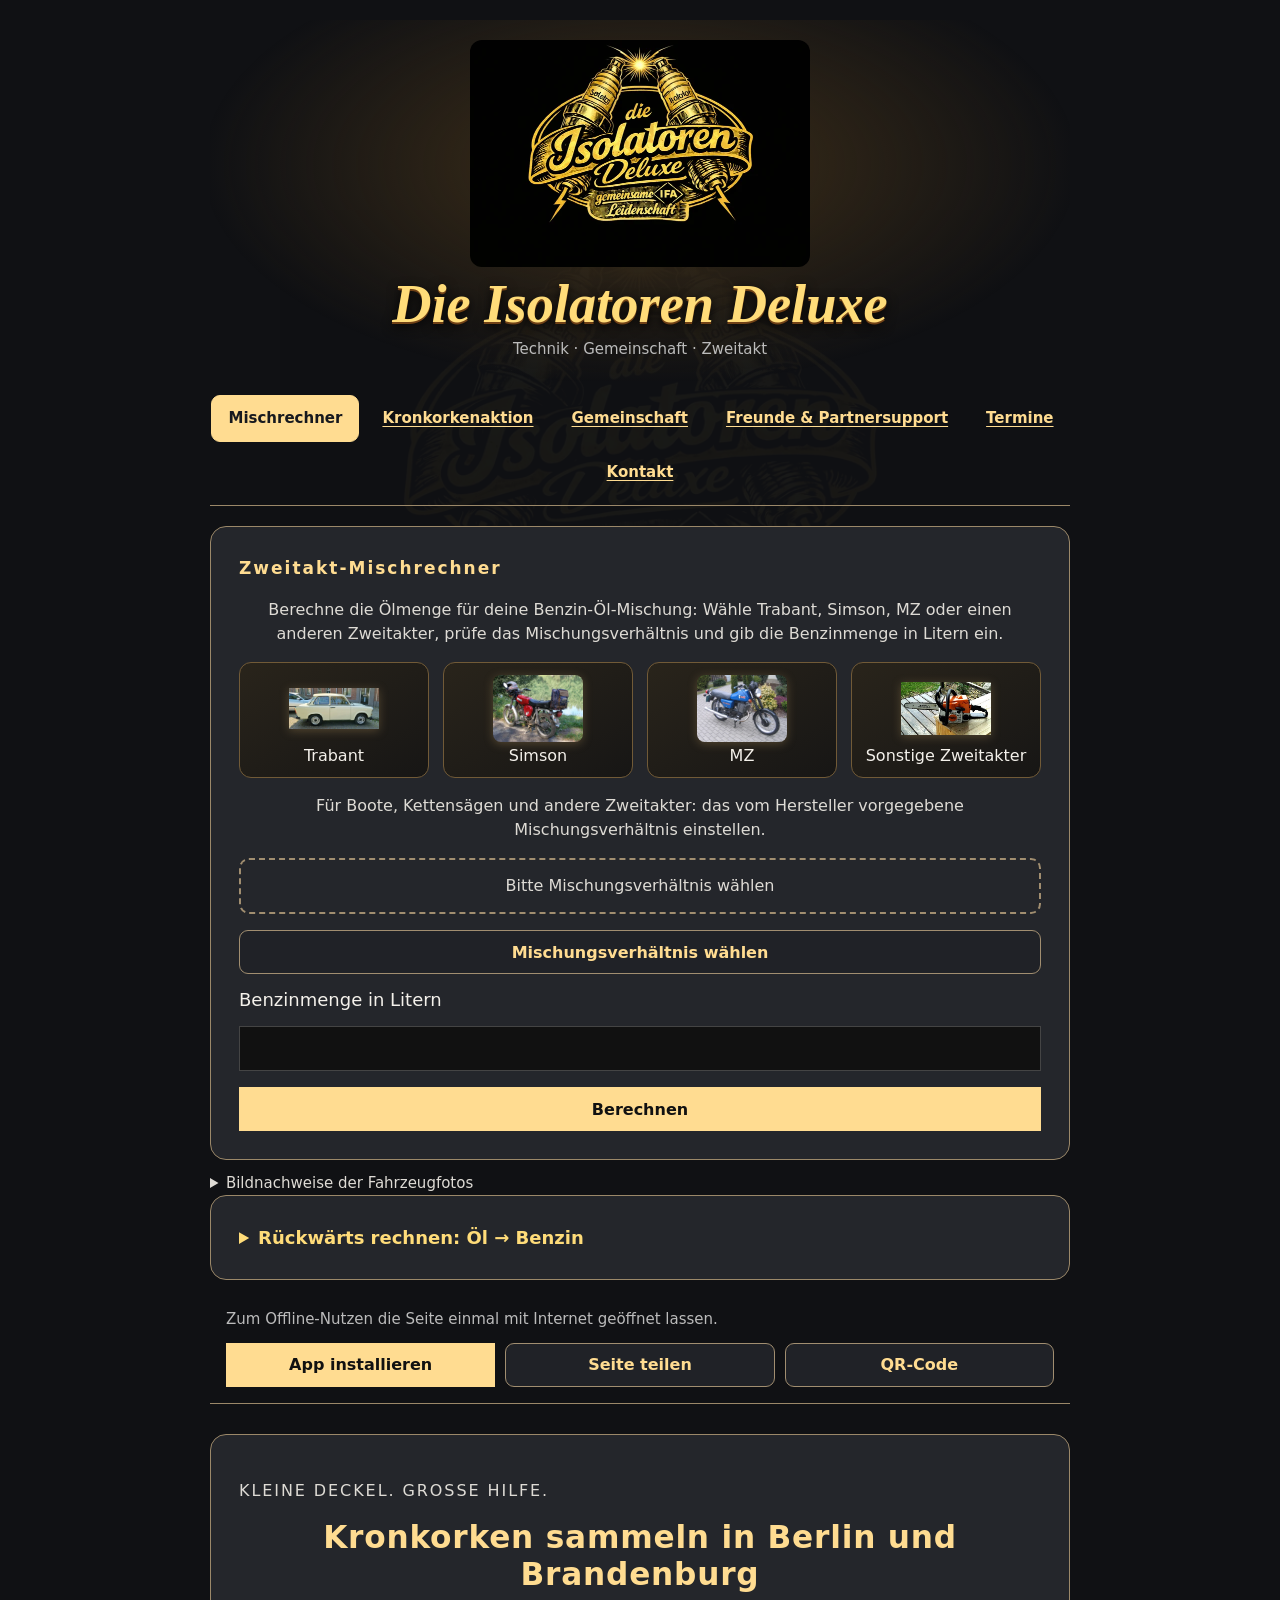
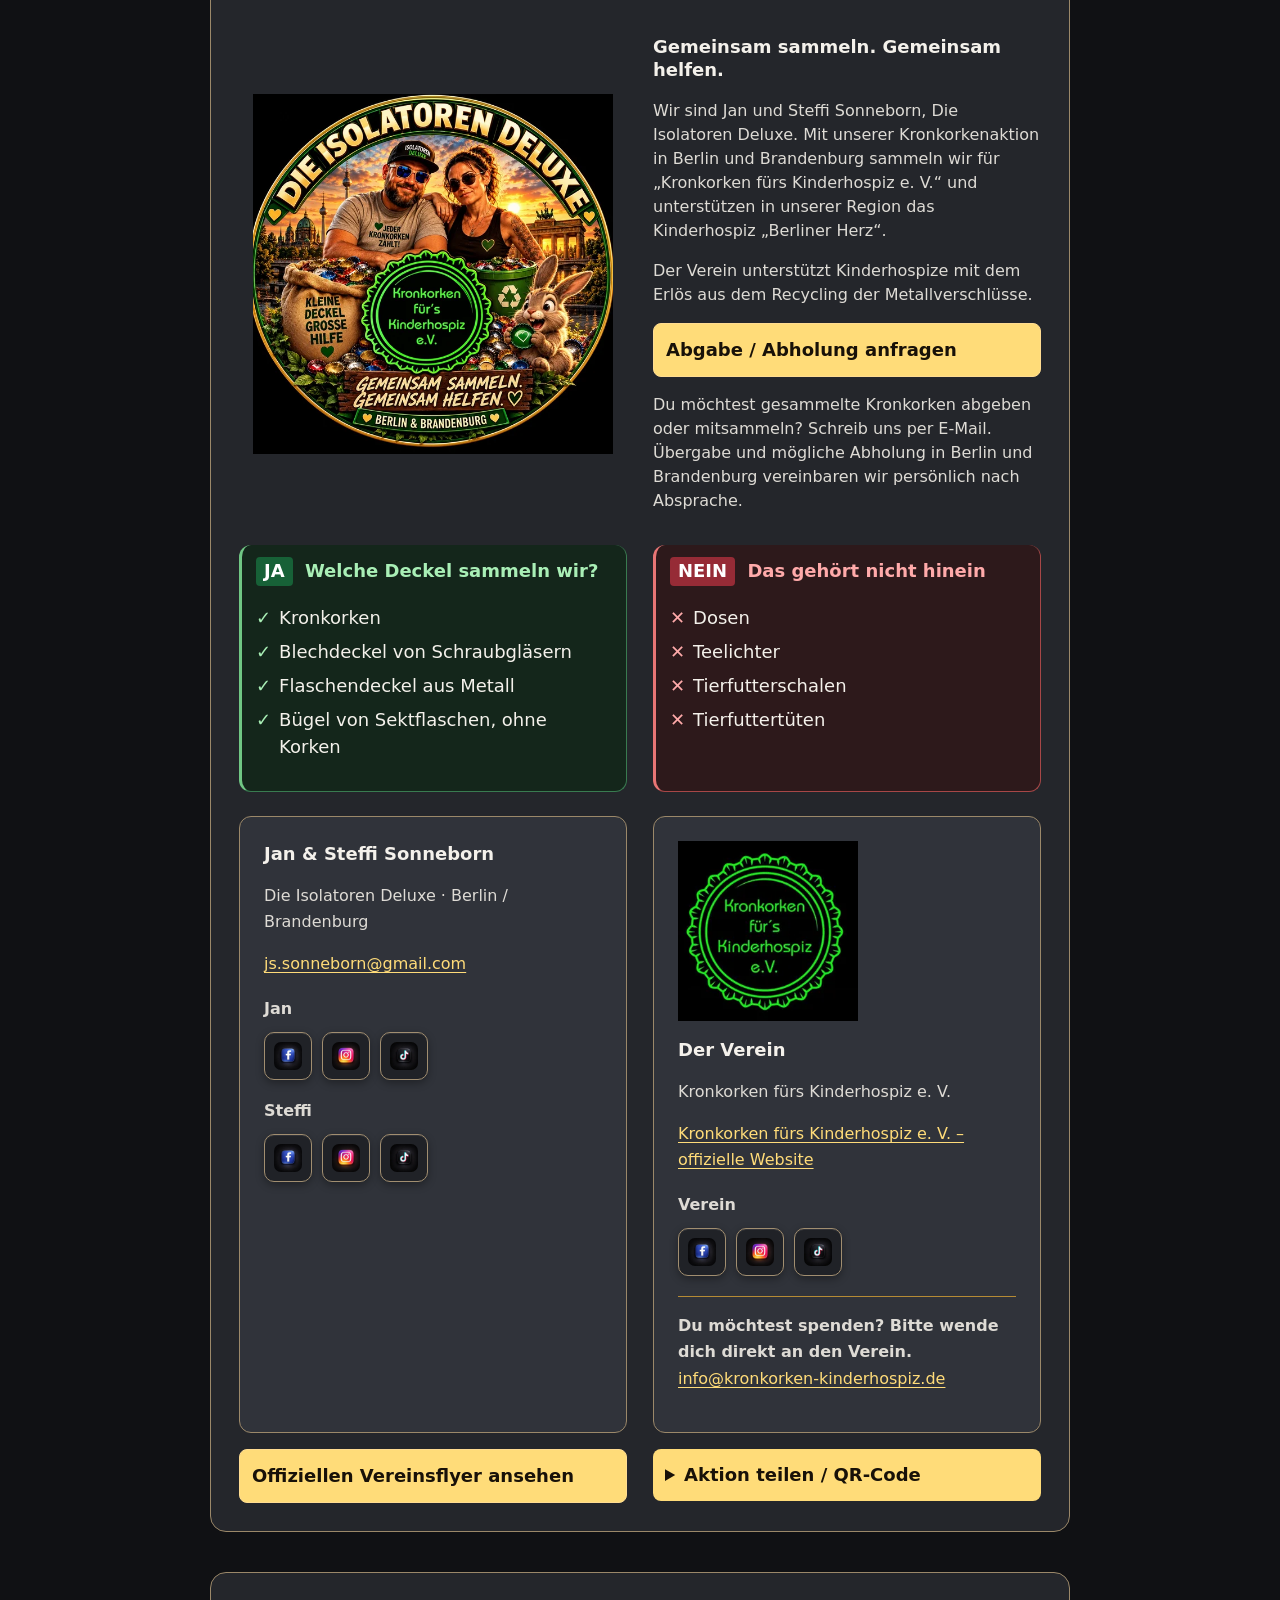
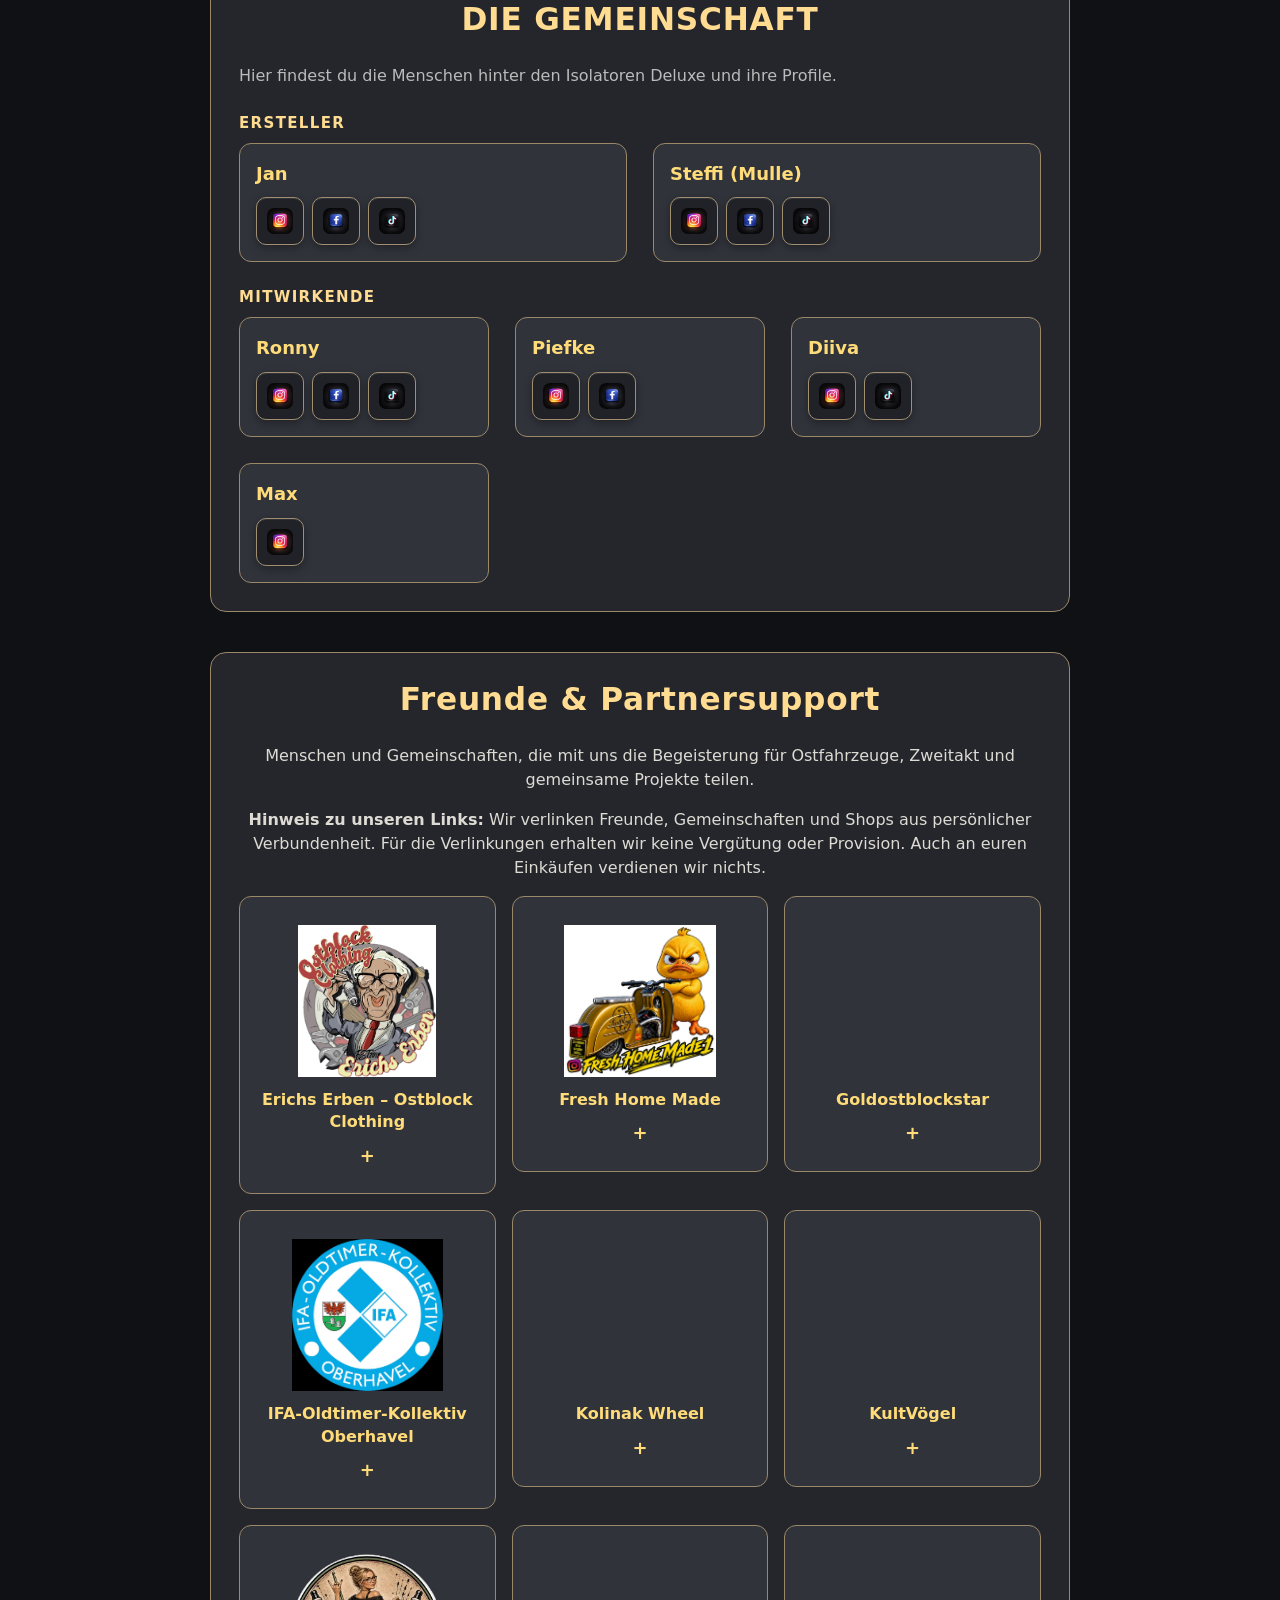
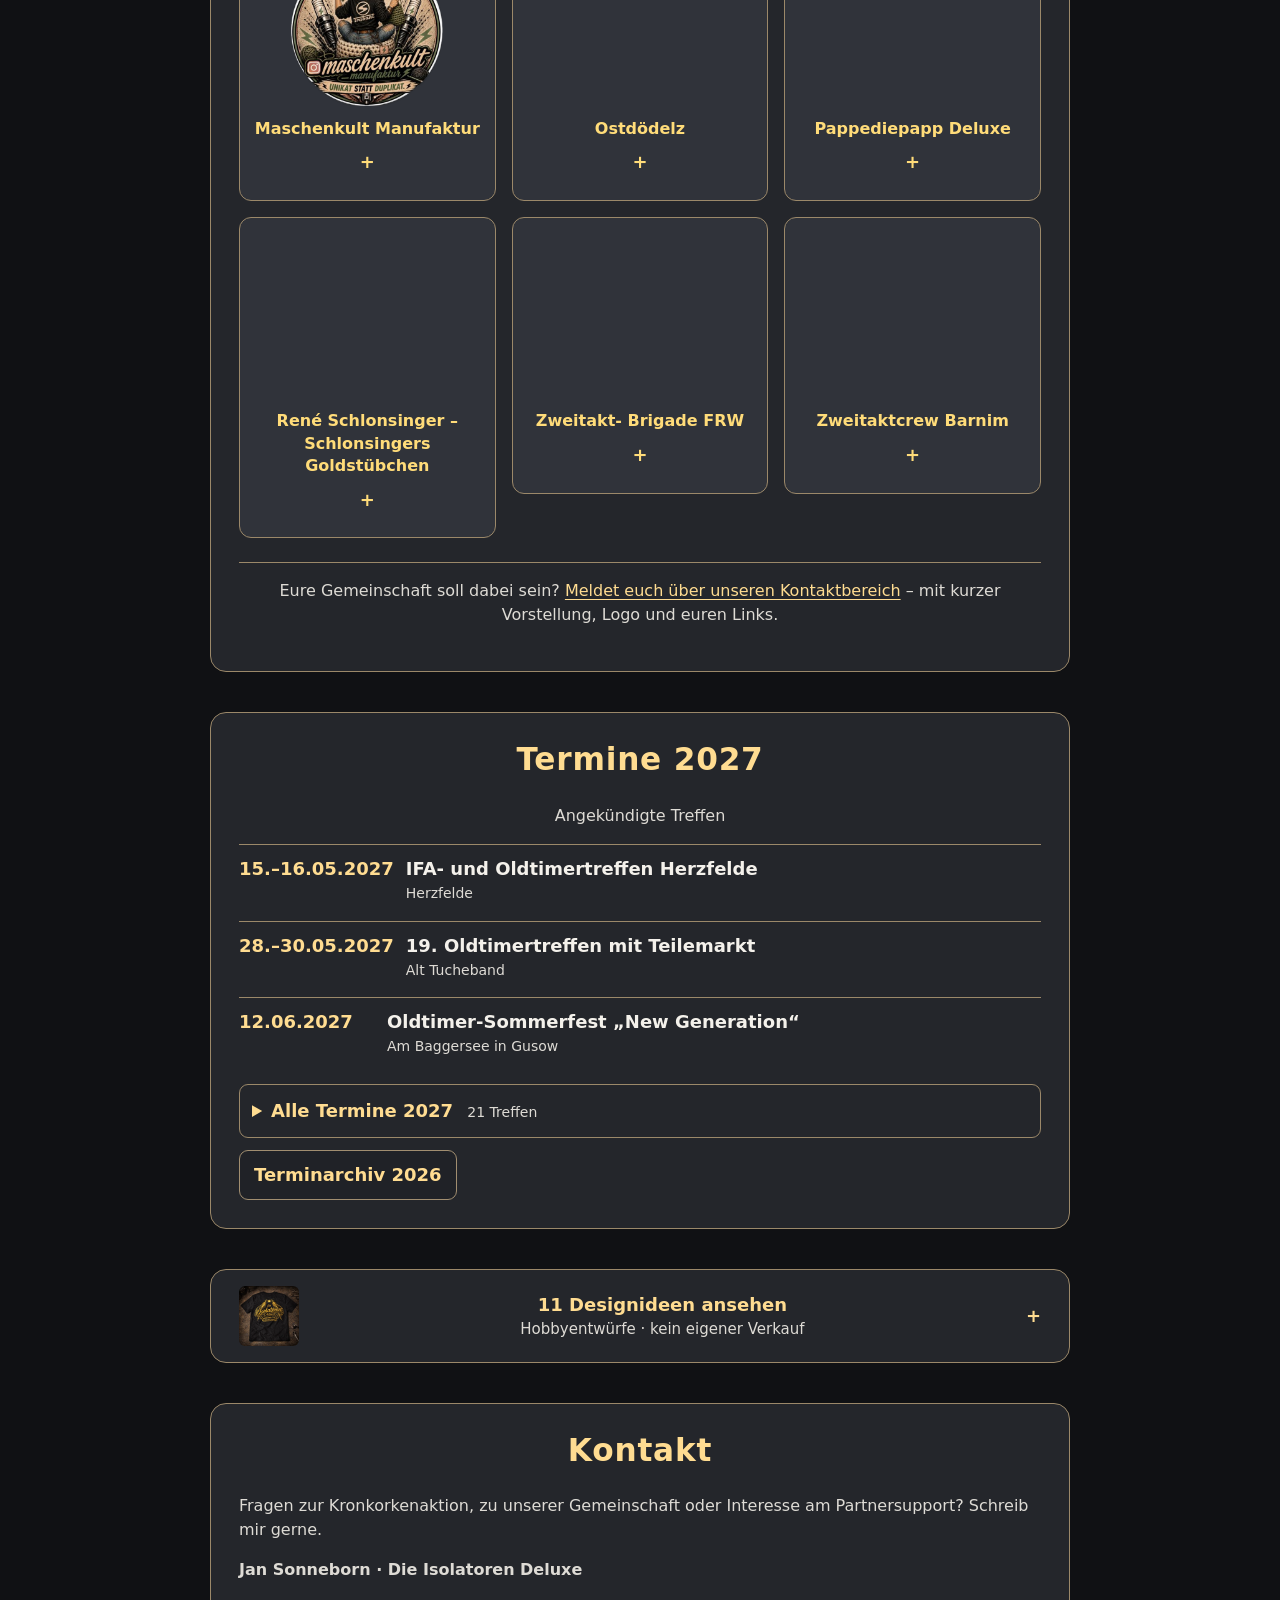
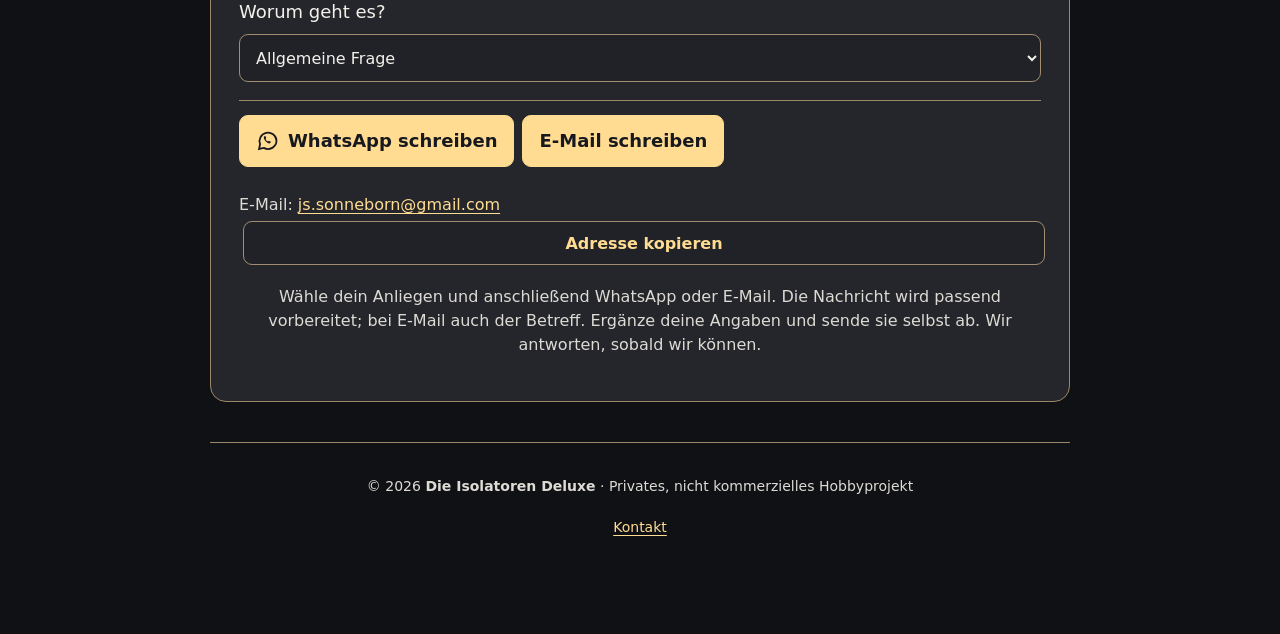
==== index.html @ fc89ee66 "Reiter hervorheben und Terminansichten gruppieren" ====
<!DOCTYPE html>
<html lang="de">
<head>
  <meta charset="UTF-8">
  <meta name="viewport" content="width=device-width, initial-scale=1.0, viewport-fit=cover">

  <!-- TITLE & SEO -->
  <title>Zweitakt-Gemischrechner für Trabant &amp; Simson | Die Isolatoren Deluxe</title>
  <meta name="description" content="Benzin und Zweitaktöl für Trabant, Simson und MZ berechnen. Entdecke unsere Ostfahrzeug-Gemeinschaft, Oldtimertreffen und Kronkorkenaktion in Berlin und Brandenburg.">
  <link rel="canonical" href="https://dieisolatorendeluxe.github.io/isolatoren-deluxe/">
  <meta name="robots" content="index, follow">
  <meta name="author" content="Die Isolatoren Deluxe">
  <meta name="theme-color" content="#0e0e0e">

  <!-- FAVICONS -->
  <link rel="icon" href="app-icon.ico" type="image/x-icon">
  <link rel="icon" href="app-icon-192.png" type="image/png" sizes="192x192">
  <link rel="apple-touch-icon" href="app-icon-180.png" sizes="180x180">

  <!-- PWA / MANIFEST -->
  <link rel="manifest" href="manifest.json">

  <!-- APPLE WEB APP -->
  <meta name="apple-mobile-web-app-capable" content="yes">
  <meta name="apple-mobile-web-app-status-bar-style" content="black">
  <meta name="apple-mobile-web-app-title" content="Gemischrechner">

  <!-- SOCIAL SHARING -->
  <meta property="og:type" content="website">
  <meta property="og:locale" content="de_DE">
  <meta property="og:site_name" content="Die Isolatoren Deluxe">
  <meta property="og:url" content="https://dieisolatorendeluxe.github.io/isolatoren-deluxe/">
  <meta property="og:title" content="Zweitakt-Gemischrechner für Trabant &amp; Simson | Die Isolatoren Deluxe">
  <meta property="og:description" content="Zweitakt-Gemisch berechnen und Kronkorken sammeln in Berlin und Brandenburg – gemeinsam für das Kinderhospiz Berliner Herz.">
  <meta property="og:image" content="https://dieisolatorendeluxe.github.io/isolatoren-deluxe/logo.png">
  <meta property="og:image:alt" content="Logo von Die Isolatoren Deluxe">
  <meta name="twitter:card" content="summary">
  <meta name="twitter:title" content="Zweitakt-Gemischrechner für Trabant &amp; Simson | Die Isolatoren Deluxe">
  <meta name="twitter:description" content="Zweitakt-Gemisch berechnen und Kronkorken sammeln in Berlin und Brandenburg – gemeinsam für das Kinderhospiz Berliner Herz.">
  <meta name="twitter:image" content="https://dieisolatorendeluxe.github.io/isolatoren-deluxe/logo.png">
  <meta name="twitter:image:alt" content="Logo von Die Isolatoren Deluxe">

  <!-- SCHEMA.ORG -->
  <script type="application/ld+json">
  {
    "@context": "https://schema.org",
    "@type": "WebApplication",
    "name": "2-Takt-Mischrechner – Die Isolatoren Deluxe",
    "url": "https://dieisolatorendeluxe.github.io/isolatoren-deluxe/#rechner",
    "applicationCategory": "UtilitiesApplication",
    "inLanguage": "de",
    "isAccessibleForFree": true,
    "publisher": {
      "@type": "Organization",
      "name": "Die Isolatoren Deluxe",
      "url": "https://dieisolatorendeluxe.github.io/isolatoren-deluxe/",
      "logo": "https://dieisolatorendeluxe.github.io/isolatoren-deluxe/logo.png"
    },
    "operatingSystem": "All",
    "description": "2-Takt Gemischrechner für Ostfahrzeuge, Boote, Motorgeräte und andere 2-Takt-Motoren."
  }
  </script>
  <script type="application/ld+json">
  {
    "@context": "https://schema.org",
    "@type": "WebPage",
    "@id": "https://dieisolatorendeluxe.github.io/isolatoren-deluxe/",
    "url": "https://dieisolatorendeluxe.github.io/isolatoren-deluxe/",
    "name": "Zweitakt-Gemischrechner für Trabant & Simson | Die Isolatoren Deluxe",
    "inLanguage": "de",
    "hasPart": {
      "@type": "WebPageElement",
      "@id": "https://dieisolatorendeluxe.github.io/isolatoren-deluxe/#kronkorkenaktion",
      "name": "Kronkorken sammeln in Berlin und Brandenburg",
      "description": "Jan und Steffi Sonneborn sammeln für Kronkorken fürs Kinderhospiz e. V. und unterstützen regional das Kinderhospiz Berliner Herz. Abgabe und mögliche Abholung nach Absprache.",
      "about": {
        "@type": "Organization",
        "name": "Kronkorken fürs Kinderhospiz e. V.",
        "url": "https://kronkorken-kinderhospiz.de/"
      }
    }
  }
  </script>
<style>
:root{
  --bg:#0e0e0e;
  --panel:#191817;
  --border:#433a2c;
  --gold:#e8bd72;
  --text:#f1eeea;
  --green:#a6de71;
}

*{box-sizing:border-box}

body{
  margin:0;
  background:var(--bg);
  color:var(--text);
  font-family:Arial,Helvetica,sans-serif;
}

/* Das Hauptlogo bleibt als Wasserzeichen hinter den Inhaltsflächen. */
body::before{
  content:"";
  position:fixed;
  inset:0;
  background:url("logo.webp") no-repeat center;
  background-size:min(86vw,720px);
  opacity:.12;
  pointer-events:none;
}
.wrapper{
  position:relative;
}

.wrapper{
  max-width:900px;
  margin:auto;
  padding:20px;
}

header{
  text-align:center;
  margin-bottom:40px;
}
header img{max-width:min(340px,100%)}
header p{
  margin-top:10px;
  letter-spacing:2px;
  color:#bbb;
}

.section{
  background:var(--panel);
  border:1px solid var(--border);
  padding:22px;
  margin-bottom:40px;
}
.section h1,
.section h2{
  margin-top:0;
  color:var(--gold);
  letter-spacing:2px;
  font-size:17px;
}
.section p{
  font-size:16px;
  line-height:1.5;
}

button,input{
  width:100%;
  padding:12px;
  font-size:16px;
}
button{
  background:var(--gold);
  border:none;
  font-weight:bold;
  cursor:pointer;
}
button.secondary{
  background:#222;
  border:1px solid #555;
  color:var(--gold);
}
input{
  background:#111;
  border:1px solid #444;
  color:#fff;
  margin-top:12px;
}

/* Fahrzeuge */
.vehicle-grid{
  display:grid;
  grid-template-columns:repeat(4,1fr);
  gap:14px;
}
.vehicle{
  background:#222;
  border:2px solid #222;
  padding:12px;
  text-align:center;
  cursor:pointer;
  transition:all .2s ease;
}
.vehicle img{
  max-width:90px;
  transition:.2s;
}
.vehicle.active{
  border-color:var(--gold);
  box-shadow:0 0 12px rgba(212,170,0,.6);
  transform:translateY(-4px);
}
.vehicle.active img{
  transform:scale(1.15);
  filter:brightness(1.3);
}

/* Ergebnisse */
.result{
  margin-top:16px;
  border:1px solid #333;
  padding:14px;
}
.result-main{
  font-size:22px;
  color:var(--green);
}
.result-info{
  margin-top:6px;
  font-size:13px;
  color:#bbb;
}
.result-humor{
  margin-top:6px;
  font-size:12px;
  color:#9aa58c;
}

/* Modal */
.modal{
  position:fixed;
  inset:0;
  background:rgba(0,0,0,.75);
  display:none;
  align-items:flex-end;
  z-index:1000;
}
.modal.active{display:flex}
.modal-box{
  background:#1a1a1a;
  width:100%;
  max-width:900px;
  margin:auto;
  padding:20px;
  border-top:2px solid #444;
}
.modal-box h3{
  margin-top:0;
  color:var(--gold);
}
.option{
  padding:12px;
  border-bottom:1px solid #333;
  cursor:pointer;
}
.option:hover{background:#222}

/* Termine */
.section ul{
  list-style:none;
  padding-left:0;
}
.section li{
  margin-bottom:6px;
}
.date{
  color:var(--gold);
  font-weight:bold;
  display:inline-block;
  min-width:120px;
}

/* Shop */
.shop-grid{
  display:grid;
  grid-template-columns:repeat(auto-fit,minmax(120px,1fr));
  gap:14px;
}
.shop-grid img{width:100%}

/* Social */
.social a{
  display:flex;
  align-items:center;
  gap:10px;
  padding:10px;
  margin-bottom:8px;
  border:1px solid var(--gold);
  background:#1a1a1a;
  color:var(--gold);
  text-decoration:none;
  font-size:13px;
}
.social img{
  width:20px;
  height:20px;
}

footer{
  text-align:center;
  font-size:11px;
  color:#777;
  margin:40px 0;
}

@media(max-width:600px){
  .vehicle-grid{grid-template-columns:repeat(2,1fr)}
  .date{display:block;min-width:auto}
}
/* ===== GEMEINSCHAFT / SOCIAL ICONS ===== */

.community-block{
  margin-top:10px;
}

.section-subtitle{
  margin-top:26px;
  margin-bottom:10px;
  color:var(--gold);
  letter-spacing:2px;
  font-size:15px;
}

.section-hint{
  font-size:13px;
  color:#aaa;
  margin-bottom:20px;
}

.person-block{
  margin-bottom:26px;
}

.person-name{
  display:block;
  font-size:16px;
  margin-bottom:10px;
}

.social-row{
  display:flex;
  gap:14px;
  flex-wrap:wrap;
}

/* KACHEL */
.social-tile{
  width:88px;
  height:88px;
  background:#151515;
  border:1px solid #333;
  border-radius:12px;
  display:flex;
  flex-direction:column;
  align-items:center;
  justify-content:center;
  gap:6px;
  text-decoration:none;
  transition:all .2s ease;
}

.social-tile:hover{
  border-color:var(--gold);
  box-shadow:0 0 10px rgba(212,170,0,.4);
  transform:translateY(-3px);
}

/* ICON */
.social-tile img{
  width:64px;
  height:64px;
}

/* TEXT UNTER ICON */
.social-tile span{
  font-size:11px;
  color:#bbb;
  letter-spacing:1px;
}

/* Platzhalter */
.person-block.placeholder{
  opacity:.7;
}
.placeholder-text{
  font-size:13px;
  color:#888;
  font-style:italic;
}


button { color:var(--text); }
button:not(.secondary):not(.vehicle):not(.option) { color:#111; }
button:focus-visible, input:focus-visible, a:focus-visible { outline:3px solid var(--gold); outline-offset:3px; }
.vehicle { font-weight:normal; }
.vehicle span { display:block; }
.option { background:#222; color:var(--text); text-align:left; }
label { display:block; margin-top:12px; }
.error { color:#ffb4b4; }
dialog.modal { position:fixed; inset:0; width:min(900px,100%); max-height:90vh; padding:0; border:1px solid #444; color:var(--text); margin:auto; background:var(--panel); }
dialog.modal[open] { display:block; }
dialog::backdrop { background:rgba(0,0,0,.75); }

[hidden] { display:none !important; }
body { padding:env(safe-area-inset-top,0px) env(safe-area-inset-right,0px) env(safe-area-inset-bottom,0px) env(safe-area-inset-left,0px); }
.app-tools { margin:-16px 0 28px; padding:16px; border:1px solid var(--border); background:var(--panel); }
.app-tools p { margin:0 0 12px; font-size:13px; line-height:1.5; color:#bbb; }
.app-tools p:last-child:empty { display:none; }
.app-actions { display:flex; flex-wrap:wrap; gap:10px; }
.app-actions button { flex:1 1 110px; min-height:44px; }
#installApp { flex-basis:100%; }
.qr-image { display:block; width:min(100%,280px); height:auto; margin:16px auto; background:#fff; }
.qr-poster { position:relative; margin:16px auto; max-width:520px; }
.qr-poster-art { display:block; width:100%; height:auto; }
.qr-poster .qr-image { position:absolute; left:27.7%; top:43.85%; width:44.4%; margin:0; height:auto; }
#qrHelp { width:min(96vw,580px); }
.qr-link { color:var(--gold); overflow-wrap:anywhere; }
.save-link { display:inline-block; color:var(--gold); padding:10px 0; min-height:44px; }
.install-icon { display:block; width:64px; height:64px; margin:0 0 12px; border-radius:14px; }
.install-steps { padding-left:24px; }
.install-steps li { margin:0 0 12px; padding-left:4px; }
.install-note { font-size:13px; color:#bbb; }
.browser-choice { display:block; width:100%; margin:8px 0 16px; padding:12px; border:1px solid #777; border-radius:8px; background:#181818; color:#fff; font:inherit; }
#desktopShortcutHelp { margin:16px 0; padding:12px; border:1px solid #777; border-radius:8px; }
#desktopShortcutHelp summary { cursor:pointer; font-weight:bold; }
#browserHelpLink { color:#ffd86b; }
#moreInstallHelp { margin:16px 0; font-size:14px; }
#moreInstallHelp summary { color:var(--gold); cursor:pointer; padding:8px 0; min-height:44px; }
#closeInstallHelp { margin-top:12px; }
#appFeedback:not(:empty) { margin:12px 0 0; }
.social-tile { min-width:88px; min-height:88px; touch-action:manipulation; }
.modal-box { padding-bottom:max(20px,env(safe-area-inset-bottom,0px)); }
.modal-box p, .modal-box li { line-height:1.5; }
@media(prefers-reduced-motion:reduce) { *, *::before, *::after { transition:none !important; animation:none !important; } }
#kronkorkenaktion { scroll-margin-top:16px; overflow-wrap:anywhere; }
#kronkorkenaktion a { color:#ffdc79; }
.action-eyebrow { color:#a6de71; text-transform:uppercase; letter-spacing:.12em; }
.action-grid { display:grid; grid-template-columns:repeat(2,minmax(0,1fr)); gap:16px; }
.action-intro { align-items:center; margin-bottom:16px; }
.action-intro img { width:100%; max-width:360px; height:auto; justify-self:center; }
.action-card { background:#191919; border:1px solid #555; border-radius:12px; padding:16px; }
.action-card h3 { margin-top:0; }
.action-card.rules-yes { border-color:#397b50; background:#14261b; }
.action-card.rules-no { border-color:#a74747; background:#2d191b; }
.action-yes { color:#a9efb6; }
.action-no { color:#ffaaaa; }
.action-social { display:flex; align-items:center; flex-wrap:wrap; gap:8px; }
.action-social a { display:inline-grid; place-items:center; width:44px; height:44px; border:1px solid #777; border-radius:8px; }
.action-social a img { display:block; width:28px; height:28px; }
.social-tile, .action-social a {
  background:linear-gradient(150deg,#29251e,#151515 75%);
  border:1px solid #796343;
  border-radius:14px;
  box-shadow:inset 0 1px 0 #ffffff14,0 3px 8px #0005;
}
.action-social a { width:48px; height:48px; touch-action:manipulation; }
.social-tile img, .action-social a img {
  object-fit:contain;
  border-radius:7px;
}
.social-tile:hover, .action-social a:hover {
  background:linear-gradient(150deg,#3b3020,#191919 75%);
  border-color:#e6bf71;
}
.social-tile:focus-visible, .action-social a:focus-visible {
  outline:2px solid #ffdc79;
  outline-offset:3px;
}
.action-qr-flyer { display:block; width:100%; height:auto; margin:12px auto; border-radius:8px; }
.action-logo { float:right; object-fit:contain; max-width:30%; height:auto; margin-left:8px; }
.action-referral { clear:both; border-top:1px solid #b58b35; padding-top:12px; }
.action-footer { margin-top:16px; align-items:start; }
#kronkorkenaktion .action-primary, .action-footer summary { display:block; background:#ffdc79; color:#181108; border-radius:8px; padding:12px; font-weight:bold; }
.action-footer summary { display:list-item; cursor:pointer; }
@media (max-width:640px) { .action-grid { grid-template-columns:1fr; } }

.section-nav {
  display:flex;
  flex-wrap:wrap;
  justify-content:center;
  gap:8px;
  margin:0 0 20px;
}
.section-nav a, .event-archive summary {
  background:#211c15;
  color:#ffdc79;
  border:1px solid #796343;
  border-radius:10px;
  padding:12px 14px;
  font-weight:bold;
}
.section-nav a { text-decoration:none; }
.section-nav a:hover, .event-archive summary:hover { background:#382d20; }
.section-nav a:focus-visible, .event-archive summary:focus-visible {
  outline:2px solid #ffdc79;
  outline-offset:3px;
}
.event-archive summary { cursor:pointer; }
#rechner, #termine, #gemeinschaft, #merch { scroll-margin-top:16px; }

.site-header {
  display:flex;
  align-items:center;
  gap:clamp(12px,3vw,28px);
  padding:clamp(10px,2vw,20px);
  text-align:left;
  margin-bottom:14px;
  border:1px solid #796343;
  border-radius:16px;
  background:radial-gradient(ellipse at 12% 50%,#403019,#1b1711 50%,#141414 82%);
}
.site-header img {
  width:clamp(88px,22vw,152px);
  height:auto;
  flex:none;
  border-radius:12px;
  box-shadow:0 4px 16px #0009;
}
.site-header strong {
  display:block;
  font-family:Georgia,"Times New Roman",serif;
  font-size:clamp(1.65rem,6vw,3.4rem);
  font-style:italic;
  font-weight:700;
  line-height:1.1;
  color:#ffdc79;
  text-shadow:0 2px 0 #704116,0 4px 12px #000;
}
.site-header p { margin:4px 0 0; font-size:13px; letter-spacing:0; }
.section-nav { justify-content:flex-start; }
.section-nav .nav-primary { background:#ffdc79; color:#21160b; }
#rechner { border-color:#a77f3c; border-radius:14px; margin-bottom:12px; }
.reverse-calculator { border-radius:12px; margin-bottom:12px; padding:14px 18px; }
.reverse-calculator summary { cursor:pointer; color:#ffdc79; font-weight:bold; }
.reverse-calculator summary:focus-visible { outline:2px solid #ffdc79; outline-offset:4px; }
.app-tools { margin:0 0 30px; border-radius:12px; }
.app-actions #installApp { flex-basis:110px; }
#kronkorkenaktion { border-top:3px solid #a6de71; border-radius:14px; }
@media (max-width:640px) {
  .section-nav { gap:6px; margin-bottom:12px; }
  .section-nav a { padding:10px; font-size:13px; }
  #rechner { padding:16px; }
}

.community-grid {
  display:grid;
  grid-template-columns:repeat(auto-fit,minmax(min(100%,230px),1fr));
  gap:12px;
}
.community-founders { grid-template-columns:repeat(auto-fit,minmax(min(100%,300px),1fr)); }
.community-grid .person-block {
  margin:0;
  padding:16px;
  border:1px solid #514433;
  border-radius:12px;
  background:#1b1916;
}
.community-founders .person-block { border-color:#98743e; background:#242017; }
.community-grid .person-name { color:#ffdc79; font-size:18px; }
.community-grid .social-row { gap:8px; }
.community-grid .social-tile { width:48px; height:48px; min-width:48px; min-height:48px; padding:0; }
.community-grid .social-tile img { width:26px; height:26px; }
.community-grid .social-tile span { display:none; }

.archive-list { display:grid; gap:8px; list-style:none; padding:0; }
.archive-list li {
  display:grid;
  grid-template-columns:minmax(116px,auto) 1fr;
  align-items:center;
  gap:12px;
  padding:10px;
  background:#1c1915;
  border:1px solid #544631;
  border-radius:9px;
}
.archive-list .date { background:#392c18; color:#ffdc79; padding:7px; border-radius:6px; text-align:center; }
.event-name { overflow-wrap:anywhere; }
#merch { text-align:center; }
#merch .shop-grid {
  display:flex;
  flex-wrap:wrap;
  justify-content:center;
}
#merch .merch-card { flex:0 0 min(100%,max(160px,calc((100% - 28px) / 3))); }
.merch-card { margin:0; background:#1c1915; border:1px solid #544631; border-radius:12px; overflow:hidden; }
.merch-card a { display:block; background:#121212; }
.merch-card a:focus-visible { outline:2px solid #ffdc79; outline-offset:-3px; }
.merch-card img { display:block; width:100%; aspect-ratio:4/3; object-fit:contain; }
.merch-card figcaption { padding:12px; color:#ffdc79; font-weight:bold; }
@media (max-width:420px) {
  .archive-list li { grid-template-columns:1fr; gap:6px; }
  .archive-list .date { justify-self:start; }
}
/* System fonts keep the page readable even when it is used offline. */
body {
  font-family:system-ui,-apple-system,"Segoe UI",Roboto,Arial,sans-serif;
  font-size:1rem;
  font-size:clamp(1rem,.96rem + .25vw,1.125rem);
  line-height:1.55;
}
.section h2 {
  font-size:1.5rem;
  font-size:clamp(1.375rem,1.15rem + 1vw,2rem);
  line-height:1.18;
  letter-spacing:.025em;
}
#rechner h2 {
  font-size:1.625rem;
  font-size:clamp(1.5rem,1.25rem + 1.3vw,2.25rem);
  overflow-wrap:anywhere;
}
.section h3, .modal h3 { font-size:1.125rem; line-height:1.25; }
.section .section-subtitle { font-size:.9375rem; letter-spacing:.09em; }
.site-header p, .app-tools p, .install-note, #moreInstallHelp,
#mixState, #backState, .section-note { font-size:.9375rem; line-height:1.5; }
.section-note { color:#bbb; }
.section-nav a { font-size:.9375rem; }
button, input, select {
  font-family:inherit;
  font-size:1rem;
  font-size:max(16px,1rem);
}
button, input, select, .section-nav a { min-height:44px; }
@media (max-width:420px) {
  .wrapper { padding:12px; }
  .section { padding:16px; }
  .section-nav a { padding:9px 10px; }
  .site-header img { width:84px; }
}
.site-header {
  border:0;
  border-radius:0;
  background:radial-gradient(ellipse at 12% 50%,#403019,transparent 72%);
}
.section-nav {
  border-bottom:1px solid var(--border);
  padding-bottom:10px;
}
.section-nav a:not(.nav-primary) { border-color:transparent; background:transparent; }
.section-nav a:not(.nav-primary):hover { background:#382d20; }
#kronkorkenaktion, #gemeinschaft, #termine, #merch {
  background:none;
  border:0;
  border-top:1px solid var(--border);
  border-radius:0;
  padding:28px 0 0;
}
#kronkorkenaktion { border-top-color:#6c8e4b; }
.action-grid, .community-grid { gap:clamp(12px,3vw,26px); }
.action-card, .community-grid .person-block {
  background:none;
  border:0;
  border-top:1px solid var(--border);
  border-radius:0;
  padding:14px 0 0;
}
.action-card.rules-yes, .action-card.rules-no {
  background:none;
  padding-inline-start:14px;
  border-top:0;
  border-inline-start:3px solid;
}
.action-card.rules-yes { border-inline-start-color:#70c784; }
.action-card.rules-no { border-inline-start-color:#e87575; }
.community-founders .person-block { border-top-color:#98743e; }
.archive-list li {
  background:none;
  border:0;
  border-bottom:1px solid var(--border);
  border-radius:0;
}
.archive-list .date { background:none; }
.merch-card { border:0; border-radius:0; background:none; }
.merch-card figcaption { padding-inline:0; }
.reverse-calculator, .app-tools {
  background:none;
  border:0;
  border-bottom:1px solid var(--border);
  border-radius:0;
}
.site-header {
  flex-direction:column;
  text-align:center;
  gap:8px;
  background:radial-gradient(ellipse at 50% 40%,#403019,transparent 72%);
}
.site-header img { width:min(380px,85vw,100%); box-shadow:none; }
#rechner { border:0; border-radius:0; background:transparent; padding-inline:0; }
.vehicle {
  border:1px solid #715a37;
  border-radius:12px;
  background:linear-gradient(150deg,#29241b,#171615);
}
.vehicle img.vehicle-photo-compact { width:min(100%,128px); }
.vehicle img { width:min(100%,176px); height:auto; aspect-ratio:4/3; object-fit:contain; border-radius:8px; filter:drop-shadow(0 2px 5px #e8bd7240); }
.vehicle.active { border-color:var(--gold); }
.action-card.rules-yes, .action-card.rules-no { padding:12px 14px; }
.action-card.rules-yes { background:#14261b; --rule-color:#a9efb6; --rule-label:#176137; }
.action-card.rules-no { background:#2d191b; --rule-color:#ffaaaa; --rule-label:#962b36; }
.rule-label {
  display:inline-block;
  padding:3px 8px;
  margin-inline-end:6px;
  border-radius:4px;
  background:var(--rule-label);
  color:#fff;
}
.action-card:is(.rules-yes,.rules-no) ul { list-style:none; padding-inline-start:0; }
.action-card:is(.rules-yes,.rules-no) li { display:flex; gap:8px; }
.rule-icon { color:var(--rule-color); font-weight:bold; flex:none; }
.action-qr-poster {
  margin:14px 0 10px;
  padding:20px 14px;
  text-align:center;
  color:#f1eeea;
  background:radial-gradient(ellipse at top,#213923,#131512 65%);
  border:1px solid #8aa653;
}
.action-qr-poster .action-qr-art { display:block; width:100%; aspect-ratio:1131 / 443; background:url("kronkorken-flyer.webp") center top / 100% auto no-repeat; border-radius:8px; margin-bottom:14px; }
.action-qr-poster strong { display:block; color:#ffdc79; font-size:1.25rem; }
.action-qr-poster p { margin:8px 0; }
.action-qr-poster img { display:block; width:min(100%,240px); height:auto; margin:16px auto; }

#befreundete-gemeinschaften { scroll-margin-top:16px; }
.friends-grid { display:grid; grid-template-columns:repeat(auto-fit,minmax(min(100%,18rem),1fr)); gap:16px; }
.friend-card { width:100%; max-width:32rem; min-width:0; box-sizing:border-box; padding:16px; border:1px solid #997248; border-radius:12px; background:#18130f; }
.friend-card > img { display:block; width:min(100%,220px); height:auto; margin:0 auto 12px; }
.friend-card summary { cursor:pointer; padding:10px 0; color:#ffdc79; font-weight:bold; }
.friend-card a { overflow-wrap:anywhere; }
.friend-card { scroll-margin-top:16px; }
.partner-share { --partner-gold:#d9ae68; --partner-dark:#271314; }
.partner-qr-poster {
  max-width:18rem; margin:0 0 12px; padding:16px; text-align:center;
  color:#fff3dc; background:linear-gradient(155deg,#0b0a09,var(--partner-dark));
  border:2px solid var(--partner-gold); border-radius:12px;
}
.partner-qr-poster img { display:block; height:auto; margin:0 auto 12px; }
.partner-qr-art { width:100%; border-radius:0; }
.partner-share [role="status"] { overflow-wrap:anywhere; }
.section > h2,
#kronkorkenaktion > h2,
.section > .section-note {
  text-align:center;
}
.section-nav {
  justify-content:center;
}
.friend-card {
  justify-self:center;
}
.partner-qr-poster {
  margin-inline:auto;
}
.friends-grid { grid-template-columns:repeat(2,minmax(0,1fr)); align-items:start; }
@media (max-width:680px) { .friends-grid { grid-template-columns:1fr; } }
.friend-card > img { height:clamp(120px,25vw,180px); object-fit:contain; }
.partner-actions [role="status"], [data-share-feedback] { display:block; overflow-wrap:anywhere; }
.partner-social { display:flex; flex-wrap:wrap; gap:8px; }
.partner-social .social-tile { width:44px; height:44px; min-width:44px; min-height:44px; padding:0; }
.partner-social svg, .partner-label svg, .partner-label img { width:24px; height:24px; }
.partner-label { display:inline-flex; align-items:center; gap:7px; }
.partner-qr-grid { display:grid; grid-template-columns:repeat(auto-fit,minmax(min(100%,10rem),1fr)); gap:8px; }
.partner-qr-grid .partner-qr-poster { width:100%; box-sizing:border-box; padding:8px; }
.partner-qr-code { width:min(100%,208px); background:white; }

.friends-grid { grid-template-columns:repeat(4,minmax(0,1fr)); }
.friend-card { padding:10px; }
.friend-card:has(.partner-card-details[open]) { grid-column:span 2; max-width:none; }
.partner-card-details > summary { display:flex; flex-direction:column; align-items:center; text-align:center; gap:8px; overflow-wrap:anywhere; }
.partner-card-details > summary img { width:100%; height:clamp(86px,16vw,150px); object-fit:contain; }
.partner-card-details > summary::after { content:"+"; }
.partner-card-details[open] > summary::after { content:"−"; }
@media (max-width:760px) { .friends-grid { grid-template-columns:repeat(2,minmax(0,1fr)); } }
.partner-invitation { margin-top:24px; padding-top:16px; border-top:1px solid var(--border); text-align:center; }
.partner-invitation p { margin:0 auto 12px; max-width:42rem; }
.partner-invitation-link { display:inline-flex; align-items:center; min-height:44px; padding:0 16px; border-radius:8px; background:#ffdc79; color:#21160b; font-weight:700; }
.partner-contact { margin-top:12px !important; overflow-wrap:anywhere; }
.partner-contact button { margin:4px; }
.partner-contact [role="status"] { display:block; }
</style>
<link rel="stylesheet" href="theme.css">
</head>

<body>
<div class="wrapper">

<header class="site-header">
  <img src="logo.webp" alt="" width="152" height="152">
  <div><strong>Die Isolatoren Deluxe</strong><p>Technik · Gemeinschaft · Zweitakt</p></div>
</header>
<nav class="section-nav" aria-label="Seitenbereiche">
  <a class="nav-primary" href="#rechner">Mischrechner</a>
  <a href="#kronkorkenaktion">Kronkorkenaktion</a>
  <a href="#gemeinschaft">Gemeinschaft</a>
  <a href="#befreundete-gemeinschaften">Freunde &amp; Partnersupport</a>
  <a href="#termine">Termine</a>
  <a href="#kontakt">Kontakt</a>
</nav>

<!-- MISCHRECHNER -->
<div class="section" id="rechner">
<h1>Zweitakt-Mischrechner</h1>
<p class="section-note">
Berechne die Ölmenge für deine Benzin-Öl-Mischung: Wähle Trabant, Simson, MZ oder einen anderen Zweitakter, prüfe das Mischungsverhältnis und gib die Benzinmenge in Litern ein.
</p>

<div class="vehicle-grid">
  <button type="button" class="vehicle" data-name="Trabant" data-rec="50" aria-pressed="false"><img src="foto-trabi.webp" alt=""><span>Trabant</span></button>
  <button type="button" class="vehicle" data-name="Simson" data-rec="50" aria-pressed="false"><img src="foto-simson.webp" alt=""><span>Simson</span></button>
  <button type="button" class="vehicle" data-name="MZ" data-rec="50" aria-pressed="false"><img src="foto-mz.webp" alt=""><span>MZ</span></button>
  <button type="button" class="vehicle" data-name="Sonstige Zweitakter" data-rec="" aria-pressed="false"><img class="vehicle-photo-compact" src="foto-kettensaege.jpg" alt=""><span>Sonstige Zweitakter</span></button>
</div>
<p class="section-note">Für Boote, Kettensägen und andere Zweitakter: das vom Hersteller vorgegebene Mischungsverhältnis einstellen.</p>

<p id="mixState" class="section-note"></p>
<p id="activeRatioBadge" class="ratio-badge" role="status">Bitte Mischungsverhältnis wählen</p>

<button class="secondary" onclick="openRatioModal()">Mischungsverhältnis wählen</button>
<label for="fuelInput">Benzinmenge in Litern</label>
<input type="number" id="fuelInput" min="0" step="any" inputmode="decimal" aria-describedby="mixError">
<p id="mixError" class="error" role="alert"></p>
<button onclick="calculateMix()">Berechnen</button>
<div class="result" role="status" id="mixResult" style="display:none;"></div>
</div>

<details class="section-note">
  <summary>Bildnachweise der Fahrzeugfotos</summary>
  <ul>
    <li>Trabant 601 S – Image by Renée Kools via Wikimedia Commons, CC-BY-4.0. <a href="https://commons.wikimedia.org/wiki/File:Cream_Trabant_601_S_side_view.jpg">Originalfoto</a> · <a href="https://creativecommons.org/licenses/by/4.0/">Lizenz</a></li>
    <li>Simson S51 – Yarl, Wikimedia Commons. <a href="https://commons.wikimedia.org/wiki/File:Simson_S51.jpg">Originalfoto</a> · <a href="https://creativecommons.org/licenses/by-sa/2.5/">CC BY-SA 2.5</a></li>
    <li>MZ ETZ 250 – Thargor wetton, Wikimedia Commons. <a href="https://commons.wikimedia.org/wiki/File:MZ_ETZ250.JPG">Originalfoto</a> · <a href="https://creativecommons.org/licenses/by-sa/3.0/">CC BY-SA 3.0</a></li>
    <li>Stihl MS 170 – Bene16 und Hic et nunc, Wikimedia Commons (verkleinert). <a href="https://commons.wikimedia.org/wiki/File:Stihl_MS_170.JPG">Originalfoto</a> · <a href="https://creativecommons.org/licenses/by-sa/3.0/">CC BY-SA 3.0</a></li>
  </ul>
  <p>Für die Website verkleinert und als WebP gespeichert. Die jeweilige Lizenz gilt auch für diese Fassungen.</p>
</details>
<!-- RÜCKRECHNER -->
<details class="section reverse-calculator">
<summary>Rückwärts rechnen: Öl → Benzin</summary>

<p id="backState" class="section-note">
Aktives Mischungsverhältnis: <strong>keines gewählt</strong>
</p>

<button class="secondary" onclick="openBackModal()">Mischungsverhältnis wählen</button>
<label for="oilInput">Ölmenge in ml</label>
<input type="number" id="oilInput" min="0" step="any" inputmode="decimal" aria-describedby="backError">
<p id="backError" class="error" role="alert"></p>
<button onclick="calculateBack()">Berechnen</button>

<div class="result" role="status" id="backResult" style="display:none;"></div>
</details>
<section class="app-tools" aria-label="Web-App und Teilen">
 <p id="connectionStatus" role="status">Rechner für unterwegs – auch ohne Internet nutzbar, sobald die App gespeichert ist.</p>
 <div class="app-actions">
  <button id="installApp" type="button" aria-haspopup="dialog">App installieren</button>
  <button id="shareApp" type="button" class="secondary">Seite teilen</button>
  <button id="showQRCode" type="button" class="secondary" aria-haspopup="dialog">QR-Code</button>
 </div>
 <p id="appFeedback" role="status"></p>
</section>

<section class="section" id="kronkorkenaktion" aria-labelledby="kronkorken-title">
  <p class="action-eyebrow">Kleine Deckel. Große Hilfe.</p>
  <h2 id="kronkorken-title">Kronkorken sammeln in Berlin und Brandenburg</h2>
  <div class="action-grid action-intro">
    <img src="kronkorken-region.webp" alt="Jan und Steffi sammeln Kronkorken in Berlin und Brandenburg" width="640" height="640" loading="lazy">
    <div>
      <h3>Gemeinsam sammeln. Gemeinsam helfen.</h3>
      <p>Wir sind Jan und Steffi Sonneborn, Die Isolatoren Deluxe. Mit unserer Kronkorkenaktion in Berlin und Brandenburg sammeln wir für „Kronkorken fürs Kinderhospiz e. V.“ und unterstützen in unserer Region das Kinderhospiz „Berliner Herz“.</p>
      <p>Der Verein unterstützt Kinderhospize mit dem Erlös aus dem Recycling der Metallverschlüsse.</p>
      <a class="action-primary" href="mailto:js.sonneborn@gmail.com?subject=Kronkorkenaktion%20Berlin%20und%20Brandenburg">Abgabe / Abholung anfragen</a>
      <p>Du möchtest gesammelte Kronkorken abgeben oder mitsammeln? Schreib uns per E-Mail. Übergabe und mögliche Abholung in Berlin und Brandenburg vereinbaren wir persönlich nach Absprache.</p>
    </div>
  </div>
  <div class="action-grid">
    <div class="action-card rules-yes"><h3 class="action-yes"><span class="rule-label">JA</span> Welche Deckel sammeln wir?</h3>
      <ul role="list">
        <li><span class="rule-icon" aria-hidden="true">✓</span> Kronkorken</li>
        <li><span class="rule-icon" aria-hidden="true">✓</span> Blechdeckel von Schraubgläsern</li>
        <li><span class="rule-icon" aria-hidden="true">✓</span> Flaschendeckel aus Metall</li>
        <li><span class="rule-icon" aria-hidden="true">✓</span> Bügel von Sektflaschen, ohne Korken</li>
      </ul>
    </div>
    <div class="action-card rules-no"><h3 class="action-no"><span class="rule-label">NEIN</span> Das gehört nicht hinein</h3>
      <ul role="list">
        <li><span class="rule-icon" aria-hidden="true">✕</span> Dosen</li>
        <li><span class="rule-icon" aria-hidden="true">✕</span> Teelichter</li>
        <li><span class="rule-icon" aria-hidden="true">✕</span> Tierfutterschalen</li>
        <li><span class="rule-icon" aria-hidden="true">✕</span> Tierfuttertüten</li>
      </ul>
    </div>
    </div>
  <div class="action-grid action-contacts">
    <div class="action-card action-contact"><h3>Jan &amp; Steffi Sonneborn</h3>
      <p>Die Isolatoren Deluxe · Berlin / Brandenburg</p>
      <p><a href="mailto:js.sonneborn@gmail.com">js.sonneborn@gmail.com</a></p>
      <p class="action-social"><strong>Jan</strong> <a href="https://www.facebook.com/share/1Gk158Fub9" aria-label="Jan auf Facebook"><img src="icon_facebook.webp" alt="" width=28 height=28 loading=lazy></a> <a href="https://www.instagram.com/isolator_jan/" aria-label="Jan auf Instagram"><img src="icon_instagram.webp" alt="" width=28 height=28 loading=lazy></a> <a href="https://www.tiktok.com/@mullemannjan" aria-label="Jan auf TikTok"><img src="icon_tiktok.webp" alt="" width=28 height=28 loading=lazy></a></p>
      <p class="action-social"><strong>Steffi</strong> <a href="https://www.facebook.com/share/184oxeF15g/" aria-label="Steffi auf Facebook"><img src="icon_facebook.webp" alt="" width=28 height=28 loading=lazy></a> <a href="https://www.instagram.com/prinzepessa84/" aria-label="Steffi auf Instagram"><img src="icon_instagram.webp" alt="" width=28 height=28 loading=lazy></a> <a href="https://www.tiktok.com/@mulle_2020" aria-label="Steffi auf TikTok"><img src="icon_tiktok.webp" alt="" width=28 height=28 loading=lazy></a></p>
    </div>
    <div class="action-card action-contact">
      <img class="action-logo" src="kronkorken-verein.webp" width="96" height="96" alt="Logo von Kronkorken fürs Kinderhospiz e. V." loading="lazy">
      <h3>Der Verein</h3>
      <p>Kronkorken fürs Kinderhospiz e. V.</p>
      <p><a href="https://kronkorken-kinderhospiz.de/">Kronkorken fürs Kinderhospiz e. V. – offizielle Website</a></p>
      <p class="action-social"><strong>Verein</strong> <a href="https://www.facebook.com/groups/2481106385498380" aria-label="Verein auf Facebook"><img src="icon_facebook.webp" alt="" width=28 height=28 loading=lazy></a> <a href="https://www.instagram.com/kronkorken_kinderhospizev/" aria-label="Verein auf Instagram"><img src="icon_instagram.webp" alt="" width=28 height=28 loading=lazy></a> <a href="https://www.tiktok.com/@kronkorkenkinderhospiz24" aria-label="Verein auf TikTok"><img src="icon_tiktok.webp" alt="" width=28 height=28 loading=lazy></a></p>
      <p class="action-referral"><strong>Du möchtest spenden? Bitte wende dich direkt an den Verein.</strong><br>
        <a href="mailto:info@kronkorken-kinderhospiz.de">info@kronkorken-kinderhospiz.de</a>
      </p>
    </div>
  </div>
  <div class="action-grid action-footer">
    <a class="action-primary" href="kronkorken-flyer.webp">Offiziellen Vereinsflyer ansehen</a>
    <details>
      <summary>Aktion teilen / QR-Code</summary>
      <figure class="action-qr-poster">
        <span class="action-qr-art" aria-hidden="true"></span>
        <strong>Kleine Deckel. Große Hilfe.</strong>
        <p>Kronkorkenaktion · Berlin und Brandenburg</p>
        <img src="kronkorken-qr.png" width="512" height="512" alt="QR-Code direkt zur Kronkorkenaktion" loading="lazy">
        <figcaption>Scannen und die Aktion in Berlin und Brandenburg teilen</figcaption>
      </figure>
      <a href="https://dieisolatorendeluxe.github.io/isolatoren-deluxe/#kronkorkenaktion">Direktlink zur Kronkorkenaktion</a>
    </details>
  </div>
</section>

<!-- GEMEINSCHAFT -->
<div class="section" id="gemeinschaft">
  <h2>DIE GEMEINSCHAFT</h2>

  <p style="margin-bottom:24px;color:#bbb;">
    Hier findest du die Menschen hinter den Isolatoren Deluxe und ihre Profile.
  </p>

  <div class="community-block">

    <!-- ERSTELLER -->
    <h3 class="section-subtitle">ERSTELLER</h3>

    <div class="community-grid community-founders">
    <!-- JAN -->
    <div class="person-block">
      <strong class="person-name">Jan</strong>
      <div class="social-row">
        <a href="https://www.instagram.com/isolator_jan" target="_blank" rel="noopener noreferrer external" class="social-tile" aria-label="Jan auf Instagram (öffnet neues Fenster)">
          <img src="icon_instagram.webp" alt="" width="64" height="64" loading="lazy" decoding="async"><span>Instagram</span>
        </a>
        <a href="https://www.facebook.com/share/1Gk158Fub9" target="_blank" rel="noopener noreferrer external" class="social-tile" aria-label="Jan auf Facebook (öffnet neues Fenster)">
          <img src="icon_facebook.webp" alt="" width="64" height="64" loading="lazy" decoding="async"><span>Facebook</span>
        </a>
        <a href="https://www.tiktok.com/@mullemannjan" target="_blank" rel="noopener noreferrer external" class="social-tile" aria-label="Jan auf TikTok (öffnet neues Fenster)">
          <img src="icon_tiktok.webp" alt="" width="64" height="64" loading="lazy" decoding="async"><span>TikTok</span>
        </a>
      </div>
    </div>

    <!-- MULLE -->
    <div class="person-block">
      <strong class="person-name">Steffi (Mulle)</strong>
      <div class="social-row">
        <a href="https://www.instagram.com/prinzepessa84" target="_blank" rel="noopener noreferrer external" class="social-tile" aria-label="Mulle auf Instagram (öffnet neues Fenster)">
          <img src="icon_instagram.webp" alt="" width="64" height="64" loading="lazy" decoding="async"><span>Instagram</span>
        </a>
        <a href="https://www.facebook.com/share/184oxeF15g/" target="_blank" rel="noopener noreferrer external" class="social-tile" aria-label="Mulle auf Facebook (öffnet neues Fenster)">
          <img src="icon_facebook.webp" alt="" width="64" height="64" loading="lazy" decoding="async"><span>Facebook</span>
        </a>
        <a href="https://www.tiktok.com/@mulle_2020" target="_blank" rel="noopener noreferrer external" class="social-tile" aria-label="Mulle auf TikTok (öffnet neues Fenster)">
          <img src="icon_tiktok.webp" alt="" width="64" height="64" loading="lazy" decoding="async"><span>TikTok</span>
        </a>
      </div>
    </div>

    </div>

    <!-- MITWIRKENDE -->
    <h3 class="section-subtitle">MITWIRKENDE</h3>

    <div class="community-grid">
    <!-- Ronny -->
    <div class="person-block">
      <strong class="person-name">Ronny</strong>
      <div class="social-row">
        <a href="https://www.instagram.com/ronny.buttkau" target="_blank" rel="noopener noreferrer external" class="social-tile" aria-label="Ronny auf Instagram (öffnet neues Fenster)">
          <img src="icon_instagram.webp" alt="" width="64" height="64" loading="lazy" decoding="async"><span>Instagram</span>
        </a>
        <a href="https://www.facebook.com/share/1CHzpmpkCp/" target="_blank" rel="noopener noreferrer external" class="social-tile" aria-label="Ronny auf Facebook (öffnet neues Fenster)">
          <img src="icon_facebook.webp" alt="" width="64" height="64" loading="lazy" decoding="async"><span>Facebook</span>
        </a>
        <a href="https://www.tiktok.com/@_ronny89_" target="_blank" rel="noopener noreferrer external" class="social-tile" aria-label="Ronny auf TikTok (öffnet neues Fenster)">
          <img src="icon_tiktok.webp" alt="" width="64" height="64" loading="lazy" decoding="async"><span>TikTok</span>
        </a>
      </div>
    </div>

    <!-- Piefke -->
    <div class="person-block">
      <strong class="person-name">Piefke</strong>
      <div class="social-row">
        <a href="https://www.instagram.com/isolator_piefke" target="_blank" rel="noopener noreferrer external" class="social-tile" aria-label="Piefke auf Instagram (öffnet neues Fenster)">
          <img src="icon_instagram.webp" alt="" width="64" height="64" loading="lazy" decoding="async"><span>Instagram</span>
        </a>
        <a href="https://www.facebook.com/share/1AbPofk5Xe/" target="_blank" rel="noopener noreferrer external" class="social-tile" aria-label="Piefke auf Facebook (öffnet neues Fenster)">
          <img src="icon_facebook.webp" alt="" width="64" height="64" loading="lazy" decoding="async"><span>Facebook</span>
        </a>
      </div>
    </div>

    <!-- Diiva -->
    <div class="person-block">
      <strong class="person-name">Diiva</strong>
      <div class="social-row">
        <a href="https://www.instagram.com/_diiva_91" target="_blank" rel="noopener noreferrer external" class="social-tile" aria-label="Diiva auf Instagram (öffnet neues Fenster)">
          <img src="icon_instagram.webp" alt="" width="64" height="64" loading="lazy" decoding="async"><span>Instagram</span>
        </a>
        <a href="https://www.tiktok.com/@the_queen_of_diamant" target="_blank" rel="noopener noreferrer external" class="social-tile" aria-label="Diiva auf TikTok (öffnet neues Fenster)">
          <img src="icon_tiktok.webp" alt="" width="64" height="64" loading="lazy" decoding="async"><span>TikTok</span>
        </a>
      </div>
    </div>

    <!-- Max -->
    <div class="person-block">
      <strong class="person-name">Max</strong>
      <div class="social-row">
        <a href="https://www.instagram.com/zweitakter601" target="_blank" rel="noopener noreferrer external" class="social-tile" aria-label="Max auf Instagram (öffnet neues Fenster)">
          <img src="icon_instagram.webp" alt="" width="64" height="64" loading="lazy" decoding="async"><span>Instagram</span>
        </a>
      </div>
    </div>

    </div>
  </div>
</div>

<!-- TERMINE -->
<section class="section" id="befreundete-gemeinschaften" aria-labelledby="friends-title">
  <h2 id="friends-title">Freunde &amp; Partnersupport</h2>
  <p class="section-note">Menschen und Gemeinschaften, die mit uns die Begeisterung für Ostfahrzeuge, Zweitakt und gemeinsame Projekte teilen.</p>
  <p class="section-note"><strong>Hinweis zu unseren Links:</strong> Wir verlinken Freunde, Gemeinschaften und Shops aus persönlicher Verbundenheit. Für die Verlinkungen erhalten wir keine Vergütung oder Provision. Auch an euren Einkäufen verdienen wir nichts.</p>
  <div class="friends-grid">
    <article class="friend-card" id="erichs-erben">
      <details class="partner-card-details" name="partner-gallery">
        <summary><img src="partner-erichs-erben.jpg" width="1391" height="1529" alt="" loading="lazy" decoding="async"><strong>Erichs Erben – Ostblock Clothing</strong></summary>
        <div class="partner-card-body">
      <p>Bekleidung und Accessoires mit Ostblock-Motiven, verbunden mit der Ostfahrzeugszene.</p>
      <div class="partner-social"><a class="social-tile" href="https://www.erichs-erben.de/" aria-label="Erichs Erben – Ostblock Clothing – Website besuchen"><svg viewBox="0 0 24 24" aria-hidden="true"><circle cx="12" cy="12" r="9" fill="none" stroke="currentColor" stroke-width="2"/><path d="M3 12h18M12 3c-5 5-5 13 0 18 5-5 5-13 0-18z" fill="none" stroke="currentColor"/></svg></a> <a class="social-tile" href="https://www.facebook.com/share/19XfgMuoqj/" aria-label="Erichs Erben – Ostblock Clothing – Facebook"><img src="icon_facebook.webp" alt="" width="28" height="28" loading="lazy"></a> <a class="social-tile" href="https://www.instagram.com/erichserben/" aria-label="Erichs Erben – Ostblock Clothing – Instagram"><img src="icon_instagram.webp" alt="" width="28" height="28" loading="lazy"></a> <a class="social-tile" href="https://www.tiktok.com/@erichs_erben" aria-label="Erichs Erben – Ostblock Clothing – TikTok"><img src="icon_tiktok.webp" alt="" width="28" height="28" loading="lazy"></a> <a class="social-tile" href="https://www.youtube.com/@erichserben" aria-label="Erichs Erben – Ostblock Clothing – YouTube"><svg viewBox="0 0 24 24" aria-hidden="true"><rect x="1" y="4" width="22" height="16" rx="5" fill="#e21"/><path d="m10 8 6 4-6 4z" fill="white"/></svg></a></div>
      <details class="partner-share">
        <summary>QR-Code anzeigen</summary>
        <div class="partner-qr-grid">
          <figure class="partner-qr-poster">
            <figcaption class="partner-label"><svg viewBox="0 0 24 24" aria-hidden="true"><circle cx="12" cy="12" r="9" fill="none" stroke="currentColor" stroke-width="2"/><path d="M3 12h18M12 3c-5 5-5 13 0 18 5-5 5-13 0-18z" fill="none" stroke="currentColor"/></svg> Website besuchen</figcaption>
            <img class="partner-qr-code" src="partner-erichs-erben-erichs-erben-qr-motiv.png" width="800" height="1060" loading="lazy" alt="QR-Code: Website besuchen">
            <a href="partner-erichs-erben-erichs-erben-qr-motiv.png" download>PNG herunterladen</a> · <a href="partner-erichs-erben-erichs-erben-qr-motiv.png" data-share-entry>QR-Code teilen</a>
          </figure>
        </div>
      </details>
      <p class="partner-actions"><a data-share-entry href="#erichs-erben">Eintrag teilen</a></p>
    </div>
      </details>
    </article>
    <article class="friend-card" id="fresh-home-made">
      <details class="partner-card-details" name="partner-gallery">
        <summary><img src="partner-fresh-home-made.jpg" width="1250" height="1250" alt="" loading="lazy" decoding="async"><strong>Fresh Home Made</strong></summary>
        <div class="partner-card-body">
      <p>Die gelbe Ente auf der Schwalbe in mattem Olivgrün ist Kevins Markenzeichen. Der Typ, der auf seiner Schwalbe jede Limbo gewinnt. 😉 Passt in die Welt.</p>
      <div class="partner-social"><a class="social-tile" href="https://www.instagram.com/fresh_home_made1/" aria-label="Fresh Home Made – Instagram"><img src="icon_instagram.webp" alt="" width="28" height="28" loading="lazy"></a> <a class="social-tile" href="https://www.tiktok.com/@fresh_home_made" aria-label="Fresh Home Made – TikTok"><img src="icon_tiktok.webp" alt="" width="28" height="28" loading="lazy"></a></div>
      <p><a class="partner-label" href="https://www.mofamerch.de/collections/fresh-home-made-1"><svg viewBox="0 0 24 24" aria-hidden="true"><path d="M4 8h16l1 13H3zm4 0V6a4 4 0 0 1 8 0v2" fill="none" stroke="currentColor" stroke-width="2"/></svg> Hier MERCH shoppen</a></p>
      <details class="partner-share">
        <summary>QR-Code anzeigen</summary>
        <div class="partner-qr-grid">
          <figure class="partner-qr-poster">
            <figcaption class="partner-label"><svg viewBox="0 0 24 24" aria-hidden="true"><path d="M4 8h16l1 13H3zm4 0V6a4 4 0 0 1 8 0v2" fill="none" stroke="currentColor" stroke-width="2"/></svg> Hier MERCH shoppen</figcaption>
            <img class="partner-qr-code" src="partner-fresh-home-made-mofamerch-qr-motiv.png" width="800" height="1060" loading="lazy" alt="QR-Code: Hier MERCH shoppen">
            <a href="partner-fresh-home-made-mofamerch-qr-motiv.png" download>PNG herunterladen</a> · <a href="partner-fresh-home-made-mofamerch-qr-motiv.png" data-share-entry>QR-Code teilen</a>
          </figure>
        </div>
      </details>
      <p class="partner-actions"><a data-share-entry href="#fresh-home-made">Eintrag teilen</a></p>
    </div>
      </details>
    </article>
    <article class="friend-card" id="goldostblockstar">
      <details class="partner-card-details" name="partner-gallery">
        <summary><img src="partner-goldostblockstar.jpg" width="1254" height="1254" alt="" loading="lazy" decoding="async"><strong>Goldostblockstar</strong></summary>
        <div class="partner-card-body">
      <p>Eine violett-goldene Simson vor Berliner Skyline steht für die Verbindung zur Ostfahrzeugkultur.</p>
      <div class="partner-social"><a class="social-tile" href="https://www.instagram.com/_goldostblockstar_/" aria-label="Goldostblockstar – Instagram"><img src="icon_instagram.webp" alt="" width="28" height="28" loading="lazy"></a> <a class="social-tile" href="https://www.tiktok.com/@ostblockvogel" aria-label="Goldostblockstar – TikTok"><img src="icon_tiktok.webp" alt="" width="28" height="28" loading="lazy"></a></div>
      <p><a class="partner-label" href="https://www.mofamerch.de/collections/goldostblockstar"><svg viewBox="0 0 24 24" aria-hidden="true"><path d="M4 8h16l1 13H3zm4 0V6a4 4 0 0 1 8 0v2" fill="none" stroke="currentColor" stroke-width="2"/></svg> Hier MERCH shoppen</a></p>
      <details class="partner-share">
        <summary>QR-Code anzeigen</summary>
        <div class="partner-qr-grid">
          <figure class="partner-qr-poster">
            <figcaption class="partner-label"><svg viewBox="0 0 24 24" aria-hidden="true"><path d="M4 8h16l1 13H3zm4 0V6a4 4 0 0 1 8 0v2" fill="none" stroke="currentColor" stroke-width="2"/></svg> Hier MERCH shoppen</figcaption>
            <img class="partner-qr-code" src="partner-goldostblockstar-mofamerch-qr-motiv.png" width="800" height="1060" loading="lazy" alt="QR-Code: Hier MERCH shoppen">
            <a href="partner-goldostblockstar-mofamerch-qr-motiv.png" download>PNG herunterladen</a> · <a href="partner-goldostblockstar-mofamerch-qr-motiv.png" data-share-entry>QR-Code teilen</a>
          </figure>
        </div>
      </details>
      <p class="partner-actions"><a data-share-entry href="#goldostblockstar">Eintrag teilen</a></p>
    </div>
      </details>
    </article>
    <article class="friend-card" id="ifa-oldtimer-kollektiv-oberhavel"><details class="partner-card-details" name="partner-gallery"><summary><img src="partner-ifa-oldtimer-kollektiv.jpg" width="1354" height="1354" alt="Original-Logo des IFA-Oldtimer-Kollektivs Oberhavel" loading="lazy" decoding="async"><strong>IFA-Oldtimer-Kollektiv Oberhavel</strong></summary><div class="partner-card-body"><p>Das IFA-Oldtimer-Kollektiv Oberhavel widmet sich Oldtimern und IFA-Fahrzeugen aus der Region Oberhavel. Auf seinen Social-Media-Kanälen gibt das Kollektiv Einblicke in diese Fahrzeugwelt.</p><div class="partner-social"><a class="social-tile" href="https://www.youtube.com/@ifa-oldtimer-kollektiv-ohv" aria-label="IFA-Oldtimer-Kollektiv Oberhavel auf YouTube"><svg viewBox="0 0 24 24" aria-hidden="true"><rect x="1" y="4" width="22" height="16" rx="5" fill="#e21"/><path d="m10 8 6 4-6 4z" fill="white"/></svg></a> <a class="social-tile" href="https://www.facebook.com/share/1ChkuAd9fu/" aria-label="IFA-Oldtimer-Kollektiv Oberhavel auf Facebook"><img src="icon_facebook.webp" width="28" height="28" alt="" loading="lazy"></a> <a class="social-tile" href="https://www.tiktok.com/@ifaoldtimerkollekt" aria-label="IFA-Oldtimer-Kollektiv Oberhavel auf TikTok"><img src="icon_tiktok.webp" width="28" height="28" alt="" loading="lazy"></a> <a class="social-tile" href="https://www.instagram.com/ifa_oldtimer_kollektiv_ohv2/" aria-label="IFA-Oldtimer-Kollektiv Oberhavel auf Instagram"><img src="icon_instagram.webp" width="28" height="28" alt="" loading="lazy"></a></div><details class="partner-share"><summary>QR-Code anzeigen</summary><figure class="partner-qr-poster"><figcaption>Facebook</figcaption><img class="partner-qr-code" src="partner-ifa-oldtimer-kollektiv-facebook-qr.png" width="800" height="1060" loading="lazy" alt="QR-Motiv mit Original-Logo zur Facebook-Seite des IFA-Oldtimer-Kollektivs Oberhavel"><a href="partner-ifa-oldtimer-kollektiv-facebook-qr.png" download>PNG herunterladen</a> · <a href="partner-ifa-oldtimer-kollektiv-facebook-qr.png" data-share-entry>QR-Code teilen</a></figure></details><p class="partner-actions"><a data-share-entry href="#ifa-oldtimer-kollektiv-oberhavel">Eintrag teilen</a></p></div></details></article>
    <article class="friend-card" id="kolinak-wheel"><details class="partner-card-details" name="partner-gallery"><summary><img src="partner-kolinak.png" width="1227" height="1282" alt="Original-Logo von Kolinak Wheel" loading="lazy" decoding="async"><strong>Kolinak Wheel</strong></summary><div class="partner-card-body"><p>Trabant, Škoda, Wartburg – alte Lenkräder neu aufgewertet. Der Sattler für das typische Tschechen-Lenkrad und unser Sattler des Vertrauens.</p><div class="partner-social"><a class="social-tile" href="https://www.facebook.com/share/19toUfMnDG/" aria-label="Kolinak Wheel auf Facebook"><img src="icon_facebook.webp" width="28" height="28" alt="" loading="lazy"></a> <a class="social-tile" href="https://www.instagram.com/kolinak_wheel/" aria-label="Kolinak Wheel auf Instagram"><img src="icon_instagram.webp" width="28" height="28" alt="" loading="lazy"></a> <a class="social-tile" href="https://www.tiktok.com/@kolinak_wheel" aria-label="Kolinak Wheel auf TikTok"><img src="icon_tiktok.webp" width="28" height="28" alt="" loading="lazy"></a></div><details class="partner-share"><summary>QR-Code anzeigen</summary><figure class="partner-qr-poster"><figcaption>Instagram</figcaption><img class="partner-qr-code" src="partner-kolinak-instagram-qr.png" width="800" height="1060" loading="lazy" alt="Schwarz-silbernes QR-Motiv mit Original-Logo zum Instagram-Profil von Kolinak Wheel"><a href="partner-kolinak-instagram-qr.png" download>PNG herunterladen</a> · <a href="partner-kolinak-instagram-qr.png" data-share-entry>QR-Code teilen</a></figure></details><p class="partner-actions"><a data-share-entry href="#kolinak-wheel">Eintrag teilen</a></p></div></details></article>
    <article class="friend-card" id="kultvoegel">
      <details class="partner-card-details" name="partner-gallery">
        <summary><img src="partner-kultvoegel.jpg" width="1500" height="1500" alt="" loading="lazy" decoding="async"><strong>KultVögel</strong></summary>
        <div class="partner-card-body">
      <p>Trabant, Schwalbe und IFA verbinden uns mit den KultVögeln.</p>
      <div class="partner-social"><a class="social-tile" href="https://www.facebook.com/share/1Fpf43XR7w/" aria-label="KultVögel – Facebook"><img src="icon_facebook.webp" alt="" width="28" height="28" loading="lazy"></a> <a class="social-tile" href="https://www.instagram.com/kltvgl/" aria-label="KultVögel – Instagram"><img src="icon_instagram.webp" alt="" width="28" height="28" loading="lazy"></a> <a class="social-tile" href="https://www.tiktok.com/@kultvgel" aria-label="KultVögel – TikTok"><img src="icon_tiktok.webp" alt="" width="28" height="28" loading="lazy"></a> <a class="social-tile" href="https://www.youtube.com/@kultvogel3324" aria-label="KultVögel – YouTube"><svg viewBox="0 0 24 24" aria-hidden="true"><rect x="1" y="4" width="22" height="16" rx="5" fill="#e21"/><path d="m10 8 6 4-6 4z" fill="white"/></svg></a> <a class="social-tile" href="https://whatsapp.com/channel/0029VaV5GaE9sBI3LRwkUP1i" aria-label="KultVögel – WhatsApp"><svg viewBox="0 0 24 24" aria-hidden="true"><path d="M3 21l1.3-4A9 9 0 1 1 8 20z" fill="#168451" stroke="white"/><path d="M8 7c-3 4 5 11 8 8l1-2-3-1-1 1c-2-1-3-2-4-4l1-1-1-2z" fill="white"/></svg></a></div>
      <details class="partner-share">
        <summary>QR-Code anzeigen</summary>
        <div class="partner-qr-grid">
          <figure class="partner-qr-poster">
            <figcaption class="partner-label"><img src="icon_instagram.webp" alt="" width="28" height="28" loading="lazy"> Instagram</figcaption>
            <img class="partner-qr-code" src="partner-kultvoegel-instagram-qr-motiv.png" width="800" height="1060" loading="lazy" alt="QR-Code: Instagram">
            <a href="partner-kultvoegel-instagram-qr-motiv.png" download>PNG herunterladen</a> · <a href="partner-kultvoegel-instagram-qr-motiv.png" data-share-entry>QR-Code teilen</a>
          </figure>
          <figure class="partner-qr-poster">
            <figcaption class="partner-label"><svg viewBox="0 0 24 24" aria-hidden="true"><path d="M3 21l1.3-4A9 9 0 1 1 8 20z" fill="#168451" stroke="white"/><path d="M8 7c-3 4 5 11 8 8l1-2-3-1-1 1c-2-1-3-2-4-4l1-1-1-2z" fill="white"/></svg> WhatsApp-Kanal</figcaption>
            <img class="partner-qr-code" src="partner-kultvoegel-whatsapp-qr-motiv.png" width="800" height="1060" loading="lazy" alt="QR-Code: WhatsApp-Kanal">
            <a href="partner-kultvoegel-whatsapp-qr-motiv.png" download>PNG herunterladen</a> · <a href="partner-kultvoegel-whatsapp-qr-motiv.png" data-share-entry>QR-Code teilen</a>
          </figure>
        </div>
      </details>
      <p class="partner-actions"><a data-share-entry href="#kultvoegel">Eintrag teilen</a></p>
    </div>
      </details>
    </article>
    <article class="friend-card" id="maschenkult-manufaktur">
      <details class="partner-card-details" name="partner-gallery">
        <summary><img src="partner-maschenkult-manufaktur.png" width="488" height="488" alt="" loading="lazy" decoding="async"><strong>Maschenkult Manufaktur</strong></summary>
        <div class="partner-card-body">
      <p>Handarbeit trifft Ostfahrzeugkultur. Unikat statt Duplikat.</p>
      <div class="partner-social"><a class="social-tile" href="https://www.instagram.com/maschenkult_manufaktur/" aria-label="Maschenkult Manufaktur – Instagram"><img src="icon_instagram.webp" alt="" width="28" height="28" loading="lazy"></a></div>
      <details class="partner-share">
        <summary>QR-Code anzeigen</summary>
        <div class="partner-qr-grid">
          <figure class="partner-qr-poster">
            <figcaption class="partner-label"><img src="icon_instagram.webp" alt="" width="28" height="28" loading="lazy"> Instagram</figcaption>
            <img class="partner-qr-code" src="partner-maschenkult-manufaktur-instagram-qr-motiv.png" width="800" height="1060" loading="lazy" alt="QR-Code zum Instagram-Profil der Maschenkult Manufaktur">
            <a href="partner-maschenkult-manufaktur-instagram-qr-motiv.png" download>PNG herunterladen</a> · <a href="partner-maschenkult-manufaktur-instagram-qr-motiv.png" data-share-entry>QR-Code teilen</a>
          </figure>
        </div>
      </details>
      <p class="partner-actions"><a data-share-entry href="#maschenkult-manufaktur">Eintrag teilen</a></p>
    </div>
      </details>
    </article>
    <article class="friend-card" id="ostdoedelz">
      <details class="partner-card-details" name="partner-gallery">
        <summary><img src="partner-ostdoedelz.jpg" width="1254" height="1254" alt="" loading="lazy" decoding="async"><strong>Ostdödelz</strong></summary>
        <div class="partner-card-body">
      <p>Mit blauem Trabant im Logo und einer gemeinsamen Begeisterung für Ostfahrzeuge. Große Unterstützer unseres Kronkorkenprojekts in Mecklenburg-Vorpommern.</p>
      <div class="partner-social"><a class="social-tile" href="https://www.facebook.com/share/19hocYQGrH/" aria-label="Ostdödelz – Facebook"><img src="icon_facebook.webp" alt="" width="28" height="28" loading="lazy"></a> <a class="social-tile" href="https://www.instagram.com/ostdoedelz/" aria-label="Ostdödelz – Instagram"><img src="icon_instagram.webp" alt="" width="28" height="28" loading="lazy"></a> <a class="social-tile" href="https://www.tiktok.com/@ostdoedel" aria-label="Ostdödelz – TikTok"><img src="icon_tiktok.webp" alt="" width="28" height="28" loading="lazy"></a> <a class="social-tile" href="https://www.youtube.com/@ostdodelz" aria-label="Ostdödelz – YouTube"><svg viewBox="0 0 24 24" aria-hidden="true"><rect x="1" y="4" width="22" height="16" rx="5" fill="#e21"/><path d="m10 8 6 4-6 4z" fill="white"/></svg></a></div>
      <details class="partner-share">
        <summary>QR-Code anzeigen</summary>
        <div class="partner-qr-grid">
          <figure class="partner-qr-poster">
            <figcaption class="partner-label"><svg viewBox="0 0 24 24" aria-hidden="true"><rect x="1" y="4" width="22" height="16" rx="5" fill="#e21"/><path d="m10 8 6 4-6 4z" fill="white"/></svg> YouTube</figcaption>
            <img class="partner-qr-code" src="partner-ostdoedelz-youtube-qr-motiv.png" width="800" height="1060" loading="lazy" alt="QR-Code: YouTube">
            <a href="partner-ostdoedelz-youtube-qr-motiv.png" download>PNG herunterladen</a> · <a href="partner-ostdoedelz-youtube-qr-motiv.png" data-share-entry>QR-Code teilen</a>
          </figure>
        </div>
      </details>
      <p class="partner-actions"><a data-share-entry href="#ostdoedelz">Eintrag teilen</a></p>
    </div>
      </details>
    </article>
    <article class="friend-card" id="pappediepapp-deluxe">
      <details class="partner-card-details" name="partner-gallery">
        <summary><img src="partner-pappediepapp-deluxe.jpg" width="1250" height="1250" alt="" loading="lazy" decoding="async"><strong>Pappediepapp Deluxe</strong></summary>
        <div class="partner-card-body">
      <p>Der grüne Trabant mit Patina ist sein Markenzeichen – Pappediepapp Deluxe mit Ecken, Kanten und ganz eigenem Charme.</p>
      <div class="partner-social"><a class="social-tile" href="https://www.facebook.com/share/1DuLyuZwdG/" aria-label="Pappediepapp Deluxe – Facebook"><img src="icon_facebook.webp" alt="" width="28" height="28" loading="lazy"></a> <a class="social-tile" href="https://www.instagram.com/pappediepapp_deluxe/" aria-label="Pappediepapp Deluxe – Instagram"><img src="icon_instagram.webp" alt="" width="28" height="28" loading="lazy"></a></div>
      <p><a class="partner-label" href="https://www.mofamerch.de/collections/pappediepapp_deluxe"><svg viewBox="0 0 24 24" aria-hidden="true"><path d="M4 8h16l1 13H3zm4 0V6a4 4 0 0 1 8 0v2" fill="none" stroke="currentColor" stroke-width="2"/></svg> Hier MERCH shoppen</a></p>
      <details class="partner-share">
        <summary>QR-Code anzeigen</summary>
        <div class="partner-qr-grid">
          <figure class="partner-qr-poster">
            <figcaption class="partner-label"><svg viewBox="0 0 24 24" aria-hidden="true"><path d="M4 8h16l1 13H3zm4 0V6a4 4 0 0 1 8 0v2" fill="none" stroke="currentColor" stroke-width="2"/></svg> Hier MERCH shoppen</figcaption>
            <img class="partner-qr-code" src="partner-pappediepapp-deluxe-mofamerch-qr-motiv.png" width="800" height="1060" loading="lazy" alt="QR-Code: Hier MERCH shoppen">
            <a href="partner-pappediepapp-deluxe-mofamerch-qr-motiv.png" download>PNG herunterladen</a> · <a href="partner-pappediepapp-deluxe-mofamerch-qr-motiv.png" data-share-entry>QR-Code teilen</a>
          </figure>
        </div>
      </details>
      <p class="partner-actions"><a data-share-entry href="#pappediepapp-deluxe">Eintrag teilen</a></p>
    </div>
      </details>
    </article>
    <article class="friend-card" id="goldstuebchen">
      <details class="partner-card-details" name="partner-gallery">
        <summary><img src="partner-goldstuebchen.jpg" width="1254" height="1254" alt="" loading="lazy" decoding="async"><strong>René Schlonsinger – Schlonsingers Goldstübchen</strong></summary>
        <div class="partner-card-body">
      <p>René fertigt in Velten individuelle Arbeiten aus Gold, Silber und Bronze.</p>
      <p>René ist mir sehr ans Herz gewachsen. Er ist für meine Familie und mich da und packt bei unserer Kronkorkenaktion mit an. Lieber René, danke für deine Freundschaft und dafür, dass wir auf dich zählen können.</p>
      <div class="partner-social"><a class="social-tile" href="https://www.facebook.com/share/19wQWeGq4t/" aria-label="René Schlonsinger – Schlonsingers Goldstübchen – Facebook"><img src="icon_facebook.webp" alt="" width="28" height="28" loading="lazy"></a> <a class="social-tile" href="https://www.instagram.com/schlonsinger/" aria-label="René Schlonsinger – Schlonsingers Goldstübchen – Instagram"><img src="icon_instagram.webp" alt="" width="28" height="28" loading="lazy"></a></div>
      <details class="partner-share">
        <summary>QR-Code anzeigen</summary>
        <div class="partner-qr-grid">
          <figure class="partner-qr-poster">
            <figcaption class="partner-label"><img src="icon_instagram.webp" alt="" width="28" height="28" loading="lazy"> Instagram</figcaption>
            <img class="partner-qr-code" src="partner-goldstuebchen-instagram-qr-motiv.png" width="800" height="1060" loading="lazy" alt="QR-Code: Instagram">
            <a href="partner-goldstuebchen-instagram-qr-motiv.png" download>PNG herunterladen</a> · <a href="partner-goldstuebchen-instagram-qr-motiv.png" data-share-entry>QR-Code teilen</a>
          </figure>
        </div>
      </details>
      <p class="partner-actions"><a data-share-entry href="#goldstuebchen">Eintrag teilen</a></p>
    </div>
      </details>
    </article>
    <article class="friend-card" id="zweitakt-brigade-frw">
      <details class="partner-card-details" name="partner-gallery">
        <summary><img src="Zweitakt_Brigade_FRW_Logo.png" width="969" height="970" alt="" loading="lazy" decoding="async"><strong>Zweitakt- Brigade FRW</strong></summary>
        <div class="partner-card-body">
      <p>Eine eigenständige Ostfahrzeug- und Oldtimer-Gemeinschaft mit gemeinsamer Leidenschaft für DDR-Fahrzeuge, Zweitakttechnik und Ostalgie.</p>
      <div class="partner-social"><a class="social-tile" href="https://www.tiktok.com/@zweitaktbrigade.frw" aria-label="Zweitakt- Brigade FRW auf TikTok"><img src="icon_tiktok.webp" alt="" width="28" height="28" loading="lazy"></a></div>
      <h3 style="font-size:1em;margin-block:1.33em">Mitglieder</h3>
      <ul>
        <li class="action-social"><strong>Duroplastbomber601</strong> <a href="https://www.tiktok.com/@duroplastbomber601" aria-label="Duroplastbomber601 auf TikTok"><img src="icon_tiktok.webp" alt="" width="28" height="28" loading="lazy"></a></li>
        <li class="action-social"><strong>Dersechsnulleins_85</strong> <a href="https://www.tiktok.com/@dersechsnulleins_85" aria-label="Dersechsnulleins_85 auf TikTok"><img src="icon_tiktok.webp" alt="" width="28" height="28" loading="lazy"></a></li>
        <li class="action-social"><strong>Sille</strong> <a href="https://www.tiktok.com/@sille8585" aria-label="Sille auf TikTok"><img src="icon_tiktok.webp" alt="" width="28" height="28" loading="lazy"></a> <a href="https://www.instagram.com/sille8585/" aria-label="Sille auf Instagram"><img src="icon_instagram.webp" alt="" width="28" height="28" loading="lazy"></a></li>
        <li class="action-social"><strong>xMischex31</strong> <a href="https://www.tiktok.com/@xmischex31" aria-label="xMischex31 auf TikTok"><img src="icon_tiktok.webp" alt="" width="28" height="28" loading="lazy"></a></li>
        <li class="action-social"><strong>Pustekuchen</strong> <a href="https://www.tiktok.com/@pustekuchen" aria-label="Pustekuchen auf TikTok"><img src="icon_tiktok.webp" alt="" width="28" height="28" loading="lazy"></a></li>
        <li class="action-social"><strong>Marcus</strong> <a href="https://www.instagram.com/xmiasanmiax31/" aria-label="Marcus auf Instagram"><img src="icon_instagram.webp" alt="" width="28" height="28" loading="lazy"></a></li>
        <li class="action-social"><strong>Mina</strong> <a href="https://www.instagram.com/tante_mina_/" aria-label="Mina auf Instagram"><img src="icon_instagram.webp" alt="" width="28" height="28" loading="lazy"></a></li>
        <li class="action-social"><strong>Silvio</strong> <a href="https://www.instagram.com/silvioleukroth/" aria-label="Silvio auf Instagram"><img src="icon_instagram.webp" alt="" width="28" height="28" loading="lazy"></a></li>
        <li class="action-social"><strong>Katharina</strong> <a href="https://www.instagram.com/katharinaenn/" aria-label="Katharina auf Instagram"><img src="icon_instagram.webp" alt="" width="28" height="28" loading="lazy"></a></li>
      </ul>
      <details class="partner-share">
        <summary>Partner teilen / QR-Code</summary>
        <figure class="partner-qr-poster">
          <a href="zweitakt-brigade-frw-aufkleber-tiktok.png" download><img class="partner-qr-art" src="zweitakt-brigade-frw-aufkleber-tiktok.png" width="1200" height="1430" alt="Aufklebermotiv der Zweitakt- Brigade FRW mit QR-Code zum TikTok-Profil" loading="lazy"></a>
          <figcaption><a href="zweitakt-brigade-frw-aufkleber-tiktok.png" download="zweitakt-brigade-frw-aufkleber-tiktok.png">Aufklebermotiv herunterladen</a></figcaption>
        </figure>
        <a href="https://www.tiktok.com/@zweitaktbrigade.frw" data-partner-link>Direkt zum TikTok-Profil</a>
        <button type="button" class="secondary" data-copy-partner-link hidden>Link kopieren</button>
        <p role="status"></p>
      </details>
      <p class="partner-actions"><a data-share-entry href="#zweitakt-brigade-frw">Eintrag teilen</a></p>
    </div>
      </details>
    </article>
    <article class="friend-card" id="zweitaktcrew-barnim">
      <details class="partner-card-details" name="partner-gallery">
        <summary><img src="partner-zweitaktcrew-barnim.jpg" width="1080" height="1080" alt="" loading="lazy" decoding="async"><strong>Zweitaktcrew Barnim</strong></summary>
        <div class="partner-card-body">
      <p>Die Crew aus dem Barnim teilt unsere Begeisterung für Zweitakttechnik und Ostfahrzeuge.</p>
      <div class="partner-social"><a class="social-tile" href="https://www.facebook.com/share/1KgH7rs2B6/" aria-label="Zweitaktcrew Barnim – Facebook"><img src="icon_facebook.webp" alt="" width="28" height="28" loading="lazy"></a> <a class="social-tile" href="https://www.instagram.com/2taktcrew_barnim/" aria-label="Zweitaktcrew Barnim – Instagram"><img src="icon_instagram.webp" alt="" width="28" height="28" loading="lazy"></a> <a class="social-tile" href="https://www.tiktok.com/@zweitaktcrew_barnim" aria-label="Zweitaktcrew Barnim – TikTok"><img src="icon_tiktok.webp" alt="" width="28" height="28" loading="lazy"></a> <a class="social-tile" href="https://www.youtube.com/@zweitaktcrew" aria-label="Zweitaktcrew Barnim – YouTube"><svg viewBox="0 0 24 24" aria-hidden="true"><rect x="1" y="4" width="22" height="16" rx="5" fill="#e21"/><path d="m10 8 6 4-6 4z" fill="white"/></svg></a></div>
      <details class="partner-share">
        <summary>QR-Code anzeigen</summary>
        <div class="partner-qr-grid">
          <figure class="partner-qr-poster">
            <figcaption class="partner-label"><svg viewBox="0 0 24 24" aria-hidden="true"><rect x="1" y="4" width="22" height="16" rx="5" fill="#e21"/><path d="m10 8 6 4-6 4z" fill="white"/></svg> YouTube</figcaption>
            <img class="partner-qr-code" src="partner-zweitaktcrew-barnim-youtube-qr-motiv.png" width="800" height="1060" loading="lazy" alt="QR-Code: YouTube">
            <a href="partner-zweitaktcrew-barnim-youtube-qr-motiv.png" download>PNG herunterladen</a> · <a href="partner-zweitaktcrew-barnim-youtube-qr-motiv.png" data-share-entry>QR-Code teilen</a>
          </figure>
        </div>
      </details>
      <p class="partner-actions"><a data-share-entry href="#zweitaktcrew-barnim">Eintrag teilen</a></p>
    </div>
      </details>
    </article>
  </div>
  <p class="partner-invitation">Eure Gemeinschaft soll dabei sein? <a href="#kontakt" data-contact-topic="partner">Meldet euch über unseren Kontaktbereich</a> – mit kurzer Vorstellung, Logo und euren Links.</p>
</section>

<div class="section" id="termine">
  <h2>Termine 2027</h2>
  <p class="section-note">Angekündigte Treffen</p>
  <ol class="event-highlights">
    <li><time datetime="2027-05-15">15.–16.05.2027</time><div><strong>IFA- und Oldtimertreffen Herzfelde</strong><span>Herzfelde</span></div></li>
    <li><time datetime="2027-05-28">28.–30.05.2027</time><div><strong>19. Oldtimertreffen mit Teilemarkt</strong><span>Alt Tucheband</span></div></li>
    <li><time datetime="2027-06-12">12.06.2027</time><div><strong>Oldtimer-Sommerfest „New Generation“</strong><span>Am Baggersee in Gusow</span></div></li>
  </ol>
  <details class="event-year" name="event-overview"><summary>Alle Termine 2027 <span class="month-count">21 Treffen</span></summary>
    <p class="section-note">Monat auswählen · Recherchestand 05.11.2026</p><div class="event-months"><details class="event-month" name="event-months"><summary><span>April 2027</span><span class="month-count">2 Termine</span></summary><ol class="event-list"><li class="event-item"><details class="event-entry" name="events-April">
  <summary><span class="event-label"><time datetime="2027-04-10">10.04.2027</time><span class="event-name">ZK24 Saisonauftakt</span></span><span class="event-tag">Vorläufig</span></summary>
  <div class="event-detail"><p>Ort noch offen</p><span class="event-status ">Vorläufig · Termin unbestätigt</span><p class="event-sources"><span class="event-note">Grundlage: übermittelte Bildliste · noch kein Quellenlink</span></p></div>
</details></li>
<li class="event-item"><details class="event-entry" name="events-April">
  <summary><span class="event-label"><time datetime="2027-04-24">24.04.2027</time><span class="event-name">Finowfurt</span></span><span class="event-tag">Vorläufig</span></summary>
  <div class="event-detail"><p>Finowfurt</p><span class="event-status ">Vorläufig · Termin unbestätigt</span><p class="event-note">Die bisher auffindbare Veranstalterankündigung betrifft den 24.–25.04.2026. Eine Bestätigung für 2027 steht aus.</p><p class="event-sources"><span class="event-note">Grundlage: übermittelte Bildliste · noch kein Quellenlink</span></p></div>
</details></li></ol></details>
<details class="event-month" name="event-months"><summary><span>Mai 2027</span><span class="month-count">7 Termine</span></summary><ol class="event-list"><li class="event-item"><details class="event-entry" name="events-Mai">
  <summary><span class="event-label"><time datetime="2027-05-01">01.05.2027</time><span class="event-name">Bernau</span></span><span class="event-tag">Vorläufig</span></summary>
  <div class="event-detail"><p>Bernau</p><span class="event-status ">Vorläufig · Termin unbestätigt</span><p class="event-sources"><span class="event-note">Grundlage: übermittelte Bildliste · noch kein Quellenlink</span></p></div>
</details></li>
<li class="event-item"><details class="event-entry" name="events-Mai">
  <summary><span class="event-label"><time datetime="2027-05-05">05.–09.05.2027</time><span class="event-name">32. Internationales Trabant-Treffen</span></span><span class="event-tag">Vorläufig</span></summary>
  <div class="event-detail"><p>Flugplatz Otto Lilienthal, Am Flugplatz 1, 17389 Anklam</p><p>Veranstalter: Trabbi-Buggy-Club 93 e. V.</p><span class="event-status">Laut übermitteltem Google-Screenshot, direkte Veranstalterbestätigung ausstehend</span><p class="event-note">Der übermittelte Google-Screenshot zeigt eine Zusammenfassung mit Facebook-Verweis. Der Originalbeitrag wurde bislang nicht geprüft. Zusätzlicher Nachweis: Right Now kündigt einen Auftritt am 08.05.2027 an.</p><p class="event-sources"><a href="https://right-now.de/">Zusätzliche Quelle: Auftritt am 08.05.2027</a></p></div>
</details></li>
<li class="event-item"><details class="event-entry" name="events-Mai">
  <summary><span class="event-label"><time datetime="2027-05-08">08.05.2027</time><span class="event-name">Schollene</span></span><span class="event-tag">Vorläufig</span></summary>
  <div class="event-detail"><p>Schollene</p><span class="event-status ">Vorläufig · Termin unbestätigt</span><p class="event-sources"><span class="event-note">Grundlage: übermittelte Bildliste · noch kein Quellenlink</span></p></div>
</details></li>
<li class="event-item"><details class="event-entry" name="events-Mai">
  <summary><span class="event-label"><time datetime="2027-05-15">15.–16.05.2027</time><span class="event-name">IFA- und Oldtimertreffen Herzfelde</span></span><span class="event-tag is-announced">Angekündigt</span></summary>
  <div class="event-detail"><p>Herzfelde</p><span class="event-status confirmed">Vom Veranstalter angekündigt</span><p class="event-sources"><a href="https://www.oldtimerfreunde-herzfelde.de/">Quelle: Veranstalter</a></p></div>
</details></li>
<li class="event-item"><details class="event-entry" name="events-Mai">
  <summary><span class="event-label"><time datetime="2027-05-22">22.05.2027</time><span class="event-name">Podelwitz</span></span><span class="event-tag">Vorläufig</span></summary>
  <div class="event-detail"><p>Podelwitz</p><span class="event-status ">Vorläufig · Termin unbestätigt</span><p class="event-sources"><span class="event-note">Grundlage: übermittelte Bildliste · noch kein Quellenlink</span></p></div>
</details></li>
<li class="event-item"><details class="event-entry" name="events-Mai">
  <summary><span class="event-label"><time datetime="2027-05-28">28.–30.05.2027</time><span class="event-name">19. Oldtimertreffen mit Teilemarkt</span></span><span class="event-tag is-announced">Angekündigt</span></summary>
  <div class="event-detail"><p>Alt Tucheband</p><span class="event-status confirmed">Vom Veranstalter angekündigt</span><p class="event-sources"><a href="https://www.ostfahrzeugtreffen-oderbruch.de/">Quelle: Veranstalter</a></p></div>
</details></li>
<li class="event-item"><details class="event-entry" name="events-Mai">
  <summary><span class="event-label"><time datetime="2027-05-29">29.05.2027</time><span class="event-name">Linum</span></span><span class="event-tag">Vorläufig</span></summary>
  <div class="event-detail"><p>Linum</p><span class="event-status ">Vorläufig · Termin unbestätigt</span><p class="event-sources"><span class="event-note">Grundlage: übermittelte Bildliste · noch kein Quellenlink</span></p></div>
</details></li></ol></details>
<details class="event-month" name="event-months"><summary><span>Juni 2027</span><span class="month-count">3 Termine</span></summary><ol class="event-list"><li class="event-item"><details class="event-entry" name="events-Juni">
  <summary><span class="event-label"><time datetime="2027-06-05">05.06.2027</time><span class="event-name">Lausitzring</span></span><span class="event-tag">Vorläufig</span></summary>
  <div class="event-detail"><p>Lausitzring</p><span class="event-status ">Vorläufig · Termin unbestätigt</span><p class="event-sources"><span class="event-note">Grundlage: übermittelte Bildliste · noch kein Quellenlink</span></p></div>
</details></li>
<li class="event-item"><details class="event-entry" name="events-Juni">
  <summary><span class="event-label"><time datetime="2027-06-12">12.06.2027</time><span class="event-name">Oldtimer-Sommerfest „New Generation“</span></span><span class="event-tag is-announced">Angekündigt</span></summary>
  <div class="event-detail"><p>Am Baggersee in Gusow</p><span class="event-status confirmed">Vom Veranstalter angekündigt</span><p class="event-sources"><a href="https://www.dorfclub1961-gusow-platkow.de/veranstaltungen">Quelle: Veranstalter</a></p></div>
</details></li>
<li class="event-item"><details class="event-entry" name="events-Juni">
  <summary><span class="event-label"><time datetime="2027-06-27">27.06.2027</time><span class="event-name">OTTMA</span></span><span class="event-tag">Vorläufig</span></summary>
  <div class="event-detail"><p>Schlossruine, Dahme/Mark</p><span class="event-status ">Veranstalterbestätigung ausstehend</span><p class="event-note">Kalenderangabe: 9–16 Uhr.</p><p class="event-sources"><a href="https://meine-flohmarkt-termine.de/oldtimertreffen-ottma-in-dahmemark/23868084/details">Quelle: Kalender</a></p></div>
</details></li></ol></details>
<details class="event-month" name="event-months"><summary><span>Juli 2027</span><span class="month-count">2 Termine</span></summary><ol class="event-list"><li class="event-item"><details class="event-entry" name="events-Juli">
  <summary><span class="event-label"><time datetime="2027-07-09">09.–11.07.2027</time><span class="event-name">Bitterfelder Trabant- &amp; Ostfahrzeuge-Treffen</span></span><span class="event-tag">Vorläufig</span></summary>
  <div class="event-detail"><p>Bitterfeld</p><span class="event-status ">Veranstalterbestätigung ausstehend</span><p class="event-sources"><a href="https://www.old-timerfreun.de/termine.html">Quelle: Kalender</a></p></div>
</details></li>
<li class="event-item"><details class="event-entry" name="events-Juli">
  <summary><span class="event-label"><time datetime="2027-07-15">15.–18.07.2027</time><span class="event-name">3. Ostblock-Treffen</span></span><span class="event-tag is-announced">Angekündigt</span></summary>
  <div class="event-detail"><p>Hammer an der Uecker</p><span class="event-status confirmed">Vom Veranstalter angekündigt</span><p class="event-note">Veranstalterangabe gemäß übermittelter Recherche; beim erneuten Abruf war die Quelle gesperrt.</p><p class="event-sources"><a href="https://www.pommern-kaviar.de/ostblock-simson-treffen-2027/">Quelle: Veranstalter</a></p></div>
</details></li></ol></details>
<details class="event-month" name="event-months"><summary><span>August 2027</span><span class="month-count">3 Termine</span></summary><ol class="event-list"><li class="event-item"><details class="event-entry" name="events-August">
  <summary><span class="event-label"><time datetime="2027-08-07">07.08.2027</time><span class="event-name">Reitwein</span></span><span class="event-tag">Vorläufig</span></summary>
  <div class="event-detail"><p>Reitwein</p><span class="event-status ">Vorläufig · Termin unbestätigt</span><p class="event-sources"><span class="event-note">Grundlage: übermittelte Bildliste · noch kein Quellenlink</span></p></div>
</details></li>
<li class="event-item"><details class="event-entry" name="events-August">
  <summary><span class="event-label"><time datetime="2027-08-27">27.–29.08.2027</time><span class="event-name">Neuhardenberg</span></span><span class="event-tag">Vorläufig</span></summary>
  <div class="event-detail"><p>Neuhardenberg</p><span class="event-status ">Vorläufig · Termin unbestätigt</span><p class="event-sources"><span class="event-note">Grundlage: übermittelte Bildliste · noch kein Quellenlink</span></p></div>
</details></li>
<li class="event-item"><details class="event-entry" name="events-August">
  <summary><span class="event-label"><time datetime="2027-08-28">28.08.2027</time><span class="event-name">10. Ostalgietreffen</span></span><span class="event-tag">Vorläufig</span></summary>
  <div class="event-detail"><p>Parkplatz am Tierpark, Germendorf</p><span class="event-status ">Veranstalterbestätigung ausstehend</span><p class="event-sources"><a href="https://www.oldtimer-map.com/de/events/6ad33dadff4b6322aa2d48e3">Quelle: Kalender</a></p></div>
</details></li></ol></details>
<details class="event-month" name="event-months"><summary><span>September 2027</span><span class="month-count">2 Termine</span></summary><ol class="event-list"><li class="event-item"><details class="event-entry" name="events-September">
  <summary><span class="event-label"><time datetime="2027-09-03">03.–05.09.2027</time><span class="event-name">5. Bernauer IFA- &amp; Oldtimertreffen</span></span><span class="event-tag is-announced">Angekündigt</span></summary>
  <div class="event-detail"><p>Ladeburg</p><span class="event-status confirmed">Vom Veranstalter angekündigt</span><p class="event-sources"><a href="https://www.ifa-halleladeburg.de/Treffen-2023">Quelle: Veranstalter</a></p></div>
</details></li>
<li class="event-item"><details class="event-entry" name="events-September">
  <summary><span class="event-label"><time datetime="2027-09-11">11.09.2027</time><span class="event-name">Demnitz</span></span><span class="event-tag">Vorläufig</span></summary>
  <div class="event-detail"><p>Demnitz</p><span class="event-status ">Vorläufig · Termin unbestätigt</span><p class="event-sources"><span class="event-note">Grundlage: übermittelte Bildliste · noch kein Quellenlink</span></p></div>
</details></li></ol></details>
<details class="event-month" name="event-months"><summary><span>Oktober 2027</span><span class="month-count">2 Termine</span></summary><ol class="event-list"><li class="event-item"><details class="event-entry" name="events-Oktober">
  <summary><span class="event-label"><time datetime="2027-10-16">16.10.2027</time><span class="event-name">Last Season Cruise</span></span><span class="event-tag">Vorläufig</span></summary>
  <div class="event-detail"><p>Ort noch offen</p><span class="event-status ">Vorläufig · Termin unbestätigt</span><p class="event-sources"><span class="event-note">Grundlage: übermittelte Bildliste · noch kein Quellenlink</span></p></div>
</details></li>
<li class="event-item"><details class="event-entry" name="events-Oktober">
  <summary><span class="event-label"><time datetime="2027-10-23">23.10.2027</time><span class="event-name">Stopplicht Dabel</span></span><span class="event-tag">Vorläufig</span></summary>
  <div class="event-detail"><p>Dabel</p><span class="event-status ">Vorläufig · Termin unbestätigt</span><p class="event-sources"><span class="event-note">Grundlage: übermittelte Bildliste · noch kein Quellenlink</span></p></div>
</details></li></ol></details></div><details class="event-open"><summary>Offene Termine und Hinweise</summary><p>Änderungen vorbehalten. Bitte prüft den Termin vor der Anreise beim Veranstalter. Die Übersicht ist keine Teilnahmezusage der Isolatoren Deluxe.</p><p>„Der Osten rollt“, „Simsoncross“ und „Kombinat Mopeds Treffen“: Datum und genaue Veranstaltungszuordnung sind noch offen.</p></details>
  </details>
  <details class="event-archive" name="event-overview">
   <summary>Terminarchiv 2026</summary>
   <ul class="archive-list">
    <li><span class="date">25.04.2026</span><span class="event-name">19. Ostfahrzeugtreffen Finowfurt</span></li>
    <li><span class="date">01.05.2026</span><span class="event-name">Simson Treffen Ladeburg</span></li>
    <li><span class="date">09.05.2026</span><span class="event-name">18. Oldtimertreffen Alt Tucheband</span></li>
    
    <li><span class="date">14.05.2026</span><span class="event-name">Herrentagstour German East Driver</span></li>
  
    <li><span class="date">30.05.2026</span><span class="event-name">8. Linumer Simson & Oldtimertreffen</span></li>
    <li><span class="date">06.06.2026</span><span class="event-name">Eens zu Fuffzsch am Ring</span></li>
    <li><span class="date">06.06.2026</span><span class="event-name">Pre Deep One Zehdenick</span></li>
    <li><span class="date">04.07.2026</span><span class="event-name">Simson Treffen Vietznitz</span></li>
    <li><span class="date">04.07.2026</span><span class="event-name">Ostblock Fahrzeugtreffen</span></li>
    <li><span class="date">25.07.2026</span><span class="event-name">TFO-Treffen</span></li>
    <li><span class="date">01.08.2026</span><span class="event-name">Trabant & VW-Bus Treffen Kleinzerlang</span></li>
    <li><span class="date">07.–09.08.2026</span><span class="event-name">East German Classics Reitwein</span></li>
    <li><span class="date">12.09.2026</span><span class="event-name">Ostblockmeeting „Erichs Erben“</span></li>
  </ul>
   <p class="section-note">Termine ohne Gewähr.</p>
  </details>
</div>

<!-- SHOP -->
<div class="section" id="merch">
  <details class="design-gallery">
    <summary><img src="shirt_mockup-vorschau.webp" width="60" height="60" alt="" loading="lazy" decoding="async"><span><strong>11 Designideen ansehen</strong><small>Hobbyentwürfe · kein eigener Verkauf</small></span></summary>
    <div class="shop-grid">
<figure class="merch-card">
    <a href="shirt_mockup.png" aria-label="T-Shirt als Designentwurf groß ansehen">
      <img src="shirt_mockup-vorschau.webp" alt="" loading="lazy" decoding="async">
    </a>
    <figcaption>T-Shirt</figcaption>
  </figure>
<figure class="merch-card">
    <a href="hoodie_mockup.webp" aria-label="Hoodie als Designentwurf groß ansehen">
      <img src="hoodie_mockup-vorschau.webp" alt="" loading="lazy" decoding="async">
    </a>
    <figcaption>Hoodie</figcaption>
  </figure>
<figure class="merch-card">
    <a href="werkstattschild_mockup.webp" aria-label="Werkstattschild als Designentwurf groß ansehen">
      <img src="werkstattschild_mockup-vorschau.webp" alt="" loading="lazy" decoding="async">
    </a>
    <figcaption>Werkstattschild</figcaption>
  </figure>
<figure class="merch-card">
    <a href="sticker_mockup.png" aria-label="Aufkleber als Designentwurf groß ansehen">
      <img src="sticker_mockup-vorschau.webp" alt="" loading="lazy" decoding="async">
    </a>
    <figcaption>Aufkleber</figcaption>
  </figure>
<figure class="merch-card">
    <a href="deko_mockup.png" aria-label="Deko als Designentwurf groß ansehen">
      <img src="deko_mockup-vorschau.webp" alt="" loading="lazy" decoding="async">
    </a>
    <figcaption>Deko</figcaption>
  </figure>
<figure class="merch-card">
    <a href="tasse_mockup.png" aria-label="Tasse als Designentwurf groß ansehen">
      <img src="tasse_mockup-vorschau.webp" alt="" loading="lazy" decoding="async">
    </a>
    <figcaption>Tasse</figcaption>
  </figure>
<figure class="merch-card">
    <a href="keychain_mockup.png" aria-label="Schlüsselanhänger als Designentwurf groß ansehen">
      <img src="keychain_mockup-vorschau.webp" alt="" loading="lazy" decoding="async">
    </a>
    <figcaption>Schlüsselanhänger</figcaption>
  </figure>
<figure class="merch-card">
    <a href="plasticcup_mockup.png" aria-label="Becher als Designentwurf groß ansehen">
      <img src="plasticcup_mockup-vorschau.webp" alt="" loading="lazy" decoding="async">
    </a>
    <figcaption>Becher</figcaption>
  </figure>
<figure class="merch-card">
    <a href="cap_mockup.png" aria-label="Cap als Designentwurf groß ansehen">
      <img src="cap_mockup-vorschau.webp" alt="" loading="lazy" decoding="async">
    </a>
    <figcaption>Cap</figcaption>
  </figure>
<figure class="merch-card">
    <a href="jacket_mockup.png" aria-label="Jacke als Designentwurf groß ansehen">
      <img src="jacket_mockup-vorschau.webp" alt="" loading="lazy" decoding="async">
    </a>
    <figcaption>Jacke</figcaption>
  </figure>
<figure class="merch-card">
    <a href="banner_mockup.png" aria-label="Banner als Designentwurf groß ansehen">
      <img src="banner_mockup-vorschau.webp" alt="" loading="lazy" decoding="async">
    </a>
    <figcaption>Banner</figcaption>
  </figure></div></details></div>

<section class="section" id="kontakt" aria-labelledby="kontakt-title">
  <h2 id="kontakt-title">Kontakt</h2>
  <p>Fragen zur Kronkorkenaktion, zu unserer Gemeinschaft oder Interesse am Partnersupport? Schreib mir gerne.</p>
  <p><strong>Jan Sonneborn · Die Isolatoren Deluxe</strong></p>
  <label for="contactTopic">Worum geht es?</label>
  <select id="contactTopic"><option value="kronkorken">Kronkorkenaktion</option><option value="partner">Freunde &amp; Partnersupport</option><option value="allgemein" selected>Allgemeine Frage</option></select>
  <div class="partner-social">
    <a id="contactWhatsApp" class="action-primary" href="https://wa.me/491749837499?text=Hallo%20Jan%2C%20ich%20komme%20%C3%BCber%20eure%20Website.%0A%0AMeine%20Frage%3A%20%E2%80%A6" aria-label="Jan auf WhatsApp schreiben"><svg width="24" height="24" viewBox="0 0 24 24" aria-hidden="true"><path d="M20.5 11.5a8.5 8.5 0 0 1-12.7 7.4L3 20l1.1-4.8a8.5 8.5 0 1 1 16.4-3.7Z" fill="none" stroke="currentColor" stroke-width="1.8"/><path d="M8 7.5c-1 2.8 2.8 6.6 5.5 7l1.6-1.6-2.2-1.2-.9.8c-1.2-.5-2-1.3-2.5-2.5l.8-.9-1-2Z" fill="currentColor"/></svg> WhatsApp schreiben</a>
    <a id="contactEmail" class="partner-invitation-link" href="mailto:js.sonneborn@gmail.com?subject=Kontakt%20%E2%80%93%20Die%20Isolatoren%20Deluxe&amp;body=Hallo%20Jan%2C%20ich%20komme%20%C3%BCber%20eure%20Website.%0A%0AMeine%20Frage%3A%20%E2%80%A6">E-Mail schreiben</a>
  </div>
  <p class="partner-contact">E-Mail: <a id="contactEmailAddress" href="mailto:js.sonneborn@gmail.com?subject=Kontakt%20%E2%80%93%20Die%20Isolatoren%20Deluxe&amp;body=Hallo%20Jan%2C%20ich%20komme%20%C3%BCber%20eure%20Website.%0A%0AMeine%20Frage%3A%20%E2%80%A6">js.sonneborn@gmail.com</a>
    <button type="button" class="secondary" id="copyPartnerEmail" hidden>Adresse kopieren</button>
    <span id="partnerEmailFeedback" role="status"></span>
  </p>
  <p class="section-note">Wähle dein Anliegen und anschließend WhatsApp oder E-Mail. Die Nachricht wird passend vorbereitet; bei E-Mail auch der Betreff. Ergänze deine Angaben und sende sie selbst ab. Wir antworten, sobald wir können.</p>
</section>

<footer class="site-footer">
  <p>&copy; 2026 <strong>Die Isolatoren Deluxe</strong> · Privates, nicht kommerzielles Hobbyprojekt</p>
  <a href="#kontakt">Kontakt</a>
</footer>

</div>

<!-- Verhältnisauswahl -->
<dialog class="modal" id="ratioModal" aria-labelledby="ratioTitle">
 <div class="modal-box">
  <h3 id="ratioTitle">Mischungsverhältnis</h3>
  <p id="currentRatioModalStatus" class="ratio-current" role="status"></p>
  <div id="ratioOptions"></div>
  <form id="ratioForm" novalidate>
   <label for="ratioInput">Freie Eingabe (1 : X, ganze Zahl von 1 bis 100)</label>
   <input id="ratioInput" type="number" min="1" max="100" step="1" inputmode="numeric" aria-describedby="ratioError">
   <p id="ratioError" class="error" role="alert"></p>
   <button type="submit">Verhältnis übernehmen</button>
  </form>
  <button class="secondary" onclick="closeRatioModal()">Schließen</button>
 </div>
</dialog>
<dialog class="modal" id="backModal" aria-labelledby="backTitle">
 <div class="modal-box">
  <h3 id="backTitle">Rückrechner – Mischungsverhältnis</h3>
  <form id="backRatioForm" novalidate>
   <label for="backRatioInput">Freie Eingabe (1 : X, ganze Zahl von 1 bis 100)</label>
   <input id="backRatioInput" type="number" min="1" max="100" step="1" inputmode="numeric" aria-describedby="backRatioError">
   <p id="backRatioError" class="error" role="alert"></p>
   <button type="submit">Verhältnis übernehmen</button>
  </form>
  <button class="secondary" onclick="closeBackModal()">Schließen</button>
 </div>
</dialog>
<dialog class="modal" id="installHelp" aria-labelledby="installTitle">
 <div class="modal-box">
  <h3 id="installTitle">App installieren</h3>
  <img class="install-icon" src="app-icon-192.png" alt="App-Symbol: Die Isolatoren Deluxe" width="64" height="64">
  <div id="iosInstructions">
   <h4>Auf iPhone oder iPad</h4>
   <ol class="install-steps"><li>Im Browser auf <strong>Teilen</strong> tippen.</li><li><strong>Zum Home-Bildschirm</strong> wählen.</li><li>Mit <strong>Hinzufügen</strong> bestätigen. Falls „Als Web-App öffnen“ erscheint, eingeschaltet lassen.</li></ol>
  </div>
  <div id="androidInstructions">
   <h4>Auf Android</h4>
   <ol class="install-steps"><li>Das <strong>Browsermenü</strong> öffnen (⋮ oder ☰).</li><li><strong>App installieren</strong> oder <strong>Zum Startbildschirm hinzufügen</strong> wählen.</li><li>Mit <strong>Installieren</strong> oder <strong>Hinzufügen</strong> bestätigen.</li></ol>
  </div>
  <div id="desktopInstructions">
   <h4>Auf dem Computer</h4>
   <label for="desktopBrowser">Welchen Browser benutzt du?</label>
   <select id="desktopBrowser" class="browser-choice"><option value="chrome">Google Chrome</option><option value="edge">Microsoft Edge</option><option value="safari">Safari auf dem Mac</option><option value="firefox">Mozilla Firefox</option><option value="other">Anderer Browser / weiß ich nicht</option></select>
   <ol class="install-steps"><li id="desktopStep1"></li><li id="desktopStep2"></li><li id="desktopStep3"></li><li id="desktopStep4"></li></ol>
   <p id="desktopLocation" role="status"></p>
   <details id="desktopShortcutHelp"><summary>Installiert, aber kein Symbol sichtbar?</summary><ol class="install-steps"><li id="shortcutStep1"></li><li id="shortcutStep2"></li><li id="shortcutStep3"></li></ol></details>
   <a id="browserHelpLink" href="https://support.google.com/chrome/answer/9658361?hl=de" target="_blank" rel="noopener noreferrer">Offizielle Browser-Hilfe öffnen ↗</a>
  </div>
  <p class="install-note">Die Installation hängt von deinem Browser ab. Einmal mit Internet öffnen, damit der Rechner offline gespeichert wird.</p>
  <details id="moreInstallHelp">
   <summary>Weitere Möglichkeiten</summary>
   <p><strong>Kein Installationsmenü?</strong> Du kannst den Rechner weiterhin als Website nutzen. Auf iPhone/iPad nach „Teilen“ suchen oder den Link in Safari öffnen. Auf Android bieten unter anderem Chrome, Edge, Firefox und Samsung Internet passende Menüpunkte; die Bezeichnung hängt von der Version ab.</p>
   <p><strong>In Instagram, Facebook oder TikTok geöffnet?</strong> Dort im Menü „Im Browser öffnen“ wählen. Falls das fehlt, den Link kopieren und im normalen Browser öffnen.</p>
   <button id="copyAppLink" type="button" class="secondary">Link kopieren</button>
   <p id="installFeedback" role="status"></p>
   <p>Als Lesezeichen speichern: Strg + D, auf dem Mac ⌘ + D.</p>
   <button id="showAllInstructions" type="button" class="secondary">Andere Geräte-Anleitungen anzeigen</button>
  </details>
  <button id="closeInstallHelp" type="button" class="secondary">Fertig</button>
 </div>
</dialog>
<dialog class="modal" id="qrHelp" aria-labelledby="qrTitle">
 <div class="modal-box">
  <h3 id="qrTitle" tabindex="-1" autofocus>Scannen und weitergeben</h3>
  <div class="qr-poster">
   <img class="qr-poster-art" src="qr-plakat.webp" alt="Die Isolatoren Deluxe. Dein Gemisch. Schnell berechnet. 2-Takt-Gemischrechner fürs Handy. Scannen. Rechnen. Losfahren. Kostenlos und ohne Anmeldung." width="1054" height="1492" loading="lazy">
   <img class="qr-image" src="teilen-qr.png" alt="QR-Code zur Website Die Isolatoren Deluxe" width="768" height="768">
  </div>
  <p>Mit der Handy-Kamera scannen und die Website öffnen. Dort lässt sich die App installieren.</p>
  <p><a class="qr-link" href="https://dieisolatorendeluxe.github.io/isolatoren-deluxe/" target="_blank" rel="noopener noreferrer">dieisolatorendeluxe.github.io/isolatoren-deluxe/</a></p>
  <p><a class="save-link" href="teilen-qr.png" download="Isolatoren-Deluxe-QR.png">QR-Code als Bild speichern</a></p>
  <button id="closeQRCode" type="button" class="secondary">Fertig</button>
 </div>
</dialog>
<script src="calculator.js"></script>

<script src="app.js"></script>
<script>
  if (!("name" in document.createElement("details"))) {
    const groupedDetails = document.querySelectorAll("details[name]");
    groupedDetails.forEach((reiter) => {
      reiter.addEventListener("toggle", () => {
        if (!reiter.open) return;
        groupedDetails.forEach((other) => {
          if (other !== reiter && other.getAttribute("name") === reiter.getAttribute("name")) {
            other.open = false;
          }
        });
      });
    });
  }
</script>
<script id="contactLinksLogic">
(() => {
  const topic = document.getElementById('contactTopic');
  const whatsapp = document.getElementById('contactWhatsApp');
  const email = document.getElementById('contactEmail');
  const address = document.getElementById('contactEmailAddress');
  const templates = {
    kronkorken: {subject:'Kronkorkenaktion – Anfrage aus [Ort]', body:'Hallo Jan, ich möchte mich zur Kronkorkenaktion melden.\n\nMein Ort: …\nMein Anliegen: …'},
    partner: {subject:'Anfrage – Freunde & Partnersupport', body:'Hallo Jan, wir möchten uns für euren Partnersupport vorstellen.\n\nName / Gemeinschaft: …\nUnsere Links: …'},
    allgemein: {subject:'Kontakt – Die Isolatoren Deluxe', body:'Hallo Jan, ich komme über eure Website.\n\nMeine Frage: …'}
  };
  function updateContact() {
    const entry = templates[topic.value] || templates.allgemein;
    whatsapp.href = 'https://wa.me/491749837499?text=' + encodeURIComponent(entry.body);
    email.href = 'mailto:js.sonneborn@gmail.com?subject=' + encodeURIComponent(entry.subject) + '&body=' + encodeURIComponent(entry.body);
    address.href = email.href;
  }
  topic.addEventListener('change', updateContact);
  for (const link of document.querySelectorAll?.('[data-contact-topic]') || []) {
    link.addEventListener('click', () => { topic.value = link.dataset.contactTopic; updateContact(); });
  }
  updateContact();
})();
</script>
</body>
</html>
---- theme.css ----
/* Gemeinsame Farben und Interaktionszustände, nach den bisherigen Layoutregeln. */
.ratio-badge { padding:14px 18px; border:2px dashed #a18e70; border-radius:10px; text-align:center; }
#rechner .ratio-badge.has-ratio { background:#ffdc91; color:#17191e; border:2px solid #fff0ca; font-size:clamp(1.35rem,4.5vw,1.8rem); font-weight:800; line-height:1.35; }
#ratioOptions { display:grid; gap:10px; margin:16px 0; }
#ratioOptions .option { min-height:52px; width:100%; border:2px solid #a18e70; background:#30333a; color:#f4f1eb; font-size:1.1rem; }
#ratioOptions .option[aria-pressed="true"] { background:#ffdc91; color:#17191e; border-color:#fff0ca; box-shadow:0 0 0 3px #ffdc9133; font-weight:800; }
.ratio-current { color:#ffdc91; font-weight:700; }
:root { --bg:#101114; --panel:#24262b; --border:#9b8869; --gold:#ffdc91; --text:#f4f1eb; }
body { background:var(--bg); color:var(--text); }
body::before { opacity:.035; }
a:link, a:visited { color:var(--gold); text-decoration:underline; text-underline-offset:.2em; text-decoration-thickness:1px; }
a:hover { color:#fff0ca; text-decoration-thickness:2px; }
a:active { color:#fff; }
:is(a,button,summary,input,select):focus-visible { outline:3px solid #ffdc91; outline-offset:4px; }
.section, #rechner, #kronkorkenaktion, #gemeinschaft, #termine, #merch { background:#24262b; border:1px solid var(--border); border-radius:16px; padding:clamp(16px,3vw,28px); }
.friend-card, .profile-card, .profile, .member-card, .action-card, .merch-card { background:#30333a; color:var(--text); border:1px solid var(--border); border-radius:12px; }
.community-grid .person-block { background:#30333a; color:var(--text); border:1px solid var(--border); border-radius:12px; padding:16px; }
.section-note, .section p, .partner-invitation p, .partner-contact { color:#dedbd5; }
.friends-grid { grid-template-columns:repeat(3,minmax(0,1fr)); gap:16px; }
.friend-card { max-width:none; padding:14px; }
.partner-card-details > summary { overflow-wrap:normal; word-break:normal; hyphens:none; }
.partner-card-details > summary strong { font-size:clamp(.875rem,1.3vw,1rem); line-height:1.4; max-width:100%; }
.partner-card-details > summary img { height:160px; object-fit:contain; padding:4px; filter:none; }
.partner-card-body { padding-top:14px; border-top:1px solid var(--border); }
.partner-card-body > p { line-height:1.6; }
.partner-social, .partner-actions { padding-block:14px; border-top:1px solid var(--border); margin-block:16px 0; }
.partner-card-body > .partner-social:first-child { border-top:0; margin-top:0; padding-top:0; }
.partner-share { margin-top:16px; border-top:1px solid var(--border); padding-top:8px; }
.partner-social .social-tile, .social-tile, .action-social a { display:inline-flex; align-items:center; justify-content:center; min-width:44px; min-height:44px; background:#202227; border:1px solid #a18e70; border-radius:10px; padding:8px; }
.partner-social img, .social-tile img, .action-social a img { width:28px; height:28px; object-fit:contain; }
.social-tile:hover, .action-social a:hover { background:#474039; border-color:#ffdc91; }
.partner-card-body .action-social { display:flex; align-items:center; flex-wrap:wrap; gap:8px; padding-block:6px; }
.partner-card-body ul { padding-left:0; list-style:none; }
a.action-primary, a.partner-invitation-link, .section-nav a.nav-primary,
.partner-card-body a.partner-label { display:inline-flex; align-items:center; justify-content:center; gap:8px; min-height:44px; padding:11px 16px; background:#ffdc91; color:#17191e; border:1px solid #ffdc91; border-radius:9px; font-weight:700; text-decoration:none; }
a.action-primary:hover, a.partner-invitation-link:hover, .partner-card-body a.partner-label:hover { background:#fff0ca; color:#17191e; }
.partner-actions a, button.secondary, .section-nav a, .partner-share > summary, .event-archive > summary { display:inline-flex; align-items:center; justify-content:center; min-height:44px; padding:10px 14px; color:#ffdc91; background:#202227; border:1px solid #a18e70; border-radius:9px; font-weight:700; }
.partner-actions a:hover, button.secondary:hover { background:#41434a; color:#fff0ca; }
.partner-contact button { cursor:pointer; }
.event-list { list-style:none; margin:24px 0; padding:0; }
.event-item { display:grid; grid-template-columns:10rem minmax(0,1fr); gap:18px; padding:22px 0; border-top:1px solid #9b8869; }
.event-item time { color:#ffdc91; font-weight:700; font-size:1rem; }
.event-item h3 { margin:0 0 6px; font-size:1.1rem; line-height:1.4; }
.event-item p { margin:6px 0; }
.event-status { display:inline-block; border:1px solid #ad9c80; background:#30333a; color:#f4f1eb; padding:5px 9px; border-radius:6px; font-size:.875rem; }
.event-status.confirmed { background:#193d2b; color:#c7f6d6; border-color:#85c69c; }
.event-sources { display:flex; flex-wrap:wrap; gap:6px 16px; }
.event-sources a { display:inline-flex; min-height:44px; align-items:center; }
.event-note { color:#dedbd5; font-size:.9375rem; line-height:1.5; }
.event-open { padding:16px; background:#30333a; border-radius:10px; }
@media(max-width:760px) {
 .friends-grid { grid-template-columns:repeat(2,minmax(0,1fr)); gap:12px; }
 .friend-card { padding:10px; }
 .partner-card-details > summary img { height:120px; }
 .partner-card-details > summary strong { font-size:.875rem; }
 .event-item { grid-template-columns:1fr; gap:8px; }
}
@media(max-width:359px) { .friends-grid { grid-template-columns:1fr; } .friend-card:has(.partner-card-details[open]) { grid-column:auto; } }

/* Kontaktkarten der Kronkorkenaktion: eigene Aufteilung statt gequetschter Inhalte. */
.action-contacts { grid-template-columns:repeat(auto-fit,minmax(min(100%,20rem),1fr)); margin-top:24px; align-items:stretch; }
.action-contact { min-width:0; padding:clamp(18px,3vw,24px); }
.action-contact h3 { line-height:1.4; margin-bottom:12px; }
.action-contact p { line-height:1.65; }
.action-contact a { overflow-wrap:anywhere; }
.action-contact .action-social { margin-top:18px; gap:10px; }
.action-contact .action-social strong { flex-basis:100%; }
.action-contact .action-social a { flex:none; }
.action-contact .action-logo { float:none; display:block; width:clamp(150px,22vw,180px); max-width:100%; height:auto; margin:0 0 16px; }
.action-contact .action-referral { margin-top:20px; padding-top:16px; }

#contactTopic { display:block; width:100%; max-width:100%; margin:8px 0 18px; padding:12px; border:1px solid #a18e70; border-radius:9px; background:#202227; color:#f4f1eb; font:inherit; font-size:16px; min-height:48px; }

/* Kompakte Termin- und Ideenübersicht. Native Details funktionieren ohne JavaScript. */
.event-months { margin-block:20px; }
.event-month { border-top:1px solid var(--border); }
.event-month:last-child { border-bottom:1px solid var(--border); }
.event-month > summary, .design-gallery > summary { cursor:pointer; min-height:56px; padding:14px 12px; color:var(--gold); font-weight:700; line-height:1.5; }
.event-month > summary .month-count, .design-gallery > summary .month-count { float:right; margin-inline-start:8px; font-size:.875rem; font-weight:400; color:#dedbd5; }
.event-month[open] > summary { background:#30333a; }
.event-month .event-list { margin:0; padding-inline:12px; }
.event-month .event-item { display:block; padding:0; }
.event-entry > summary { display:flex; flex-wrap:wrap; align-items:center; justify-content:space-between; gap:4px 12px; min-height:48px; padding:10px 4px; cursor:pointer; }
.event-label { display:flex; flex-wrap:wrap; align-items:baseline; gap:4px 12px; min-width:0; }
.event-label time { font-variant-numeric:tabular-nums; }
.event-label .event-name { font-weight:700; overflow-wrap:anywhere; }
.event-tag { color:#dedbd5; font-size:.8125rem; }
.event-tag.is-announced { color:#c7f6d6; }
.event-entry > summary::after { content:"+"; color:var(--gold); }
.event-entry[open] > summary::after { content:"−"; }
.event-detail { padding:0 4px 12px; }
.event-month .event-status { font-size:.8125rem; }
.event-month .event-note { font-size:.875rem; }
.event-highlights { list-style:none; margin:12px 0 16px; padding:0; }
.event-highlights li { display:grid; grid-template-columns:minmax(8.5rem,auto) minmax(0,1fr); gap:12px; padding:10px 0; border-top:1px solid var(--border); }
.event-highlights time { color:var(--gold); font-weight:700; }
.event-highlights li span { display:block; font-size:.875rem; color:#dedbd5; }
.event-year { margin-bottom:12px; }
.event-year > summary { cursor:pointer; min-height:48px; padding:12px; border:1px solid var(--border); border-radius:9px; color:var(--gold); font-weight:700; }
.event-year > summary .month-count { margin-inline-start:8px; color:#dedbd5; font-size:.875rem; font-weight:400; }
#merch { padding:12px clamp(12px,3vw,24px); }
.design-gallery > summary { display:grid; grid-template-columns:60px minmax(0,1fr) auto; gap:12px; align-items:center; padding:4px; }
.design-gallery > summary img { display:block; object-fit:contain; border-radius:6px; }
.design-gallery > summary small { display:block; color:#dedbd5; font-weight:400; }
.design-gallery > summary::after { content:"+"; }
.design-gallery[open] > summary::after { content:"−"; }
.design-gallery .shop-grid { padding-top:16px; }
@media(max-width:640px) {
 .event-highlights li { grid-template-columns:1fr; gap:3px; }
 .event-label { flex-basis:100%; }
}

.site-footer { border-top:1px solid var(--border); padding:24px 12px; text-align:center; color:#dedbd5; line-height:1.6; font-size:.875rem; }
.site-footer p { margin:8px auto; max-width:40rem; }
.section-nav a, details > summary { border-radius:9px; }
@media (hover:hover) {
  .section-nav a:hover, details > summary:hover {
    background:#474039;
    color:#fff0ca;
    border-color:var(--gold);
    box-shadow:inset 0 0 0 1px var(--gold), 0 0 12px #ffdc9144;
  }
}
.site-footer a { display:inline-flex; align-items:center; min-height:44px; padding-inline:12px; }
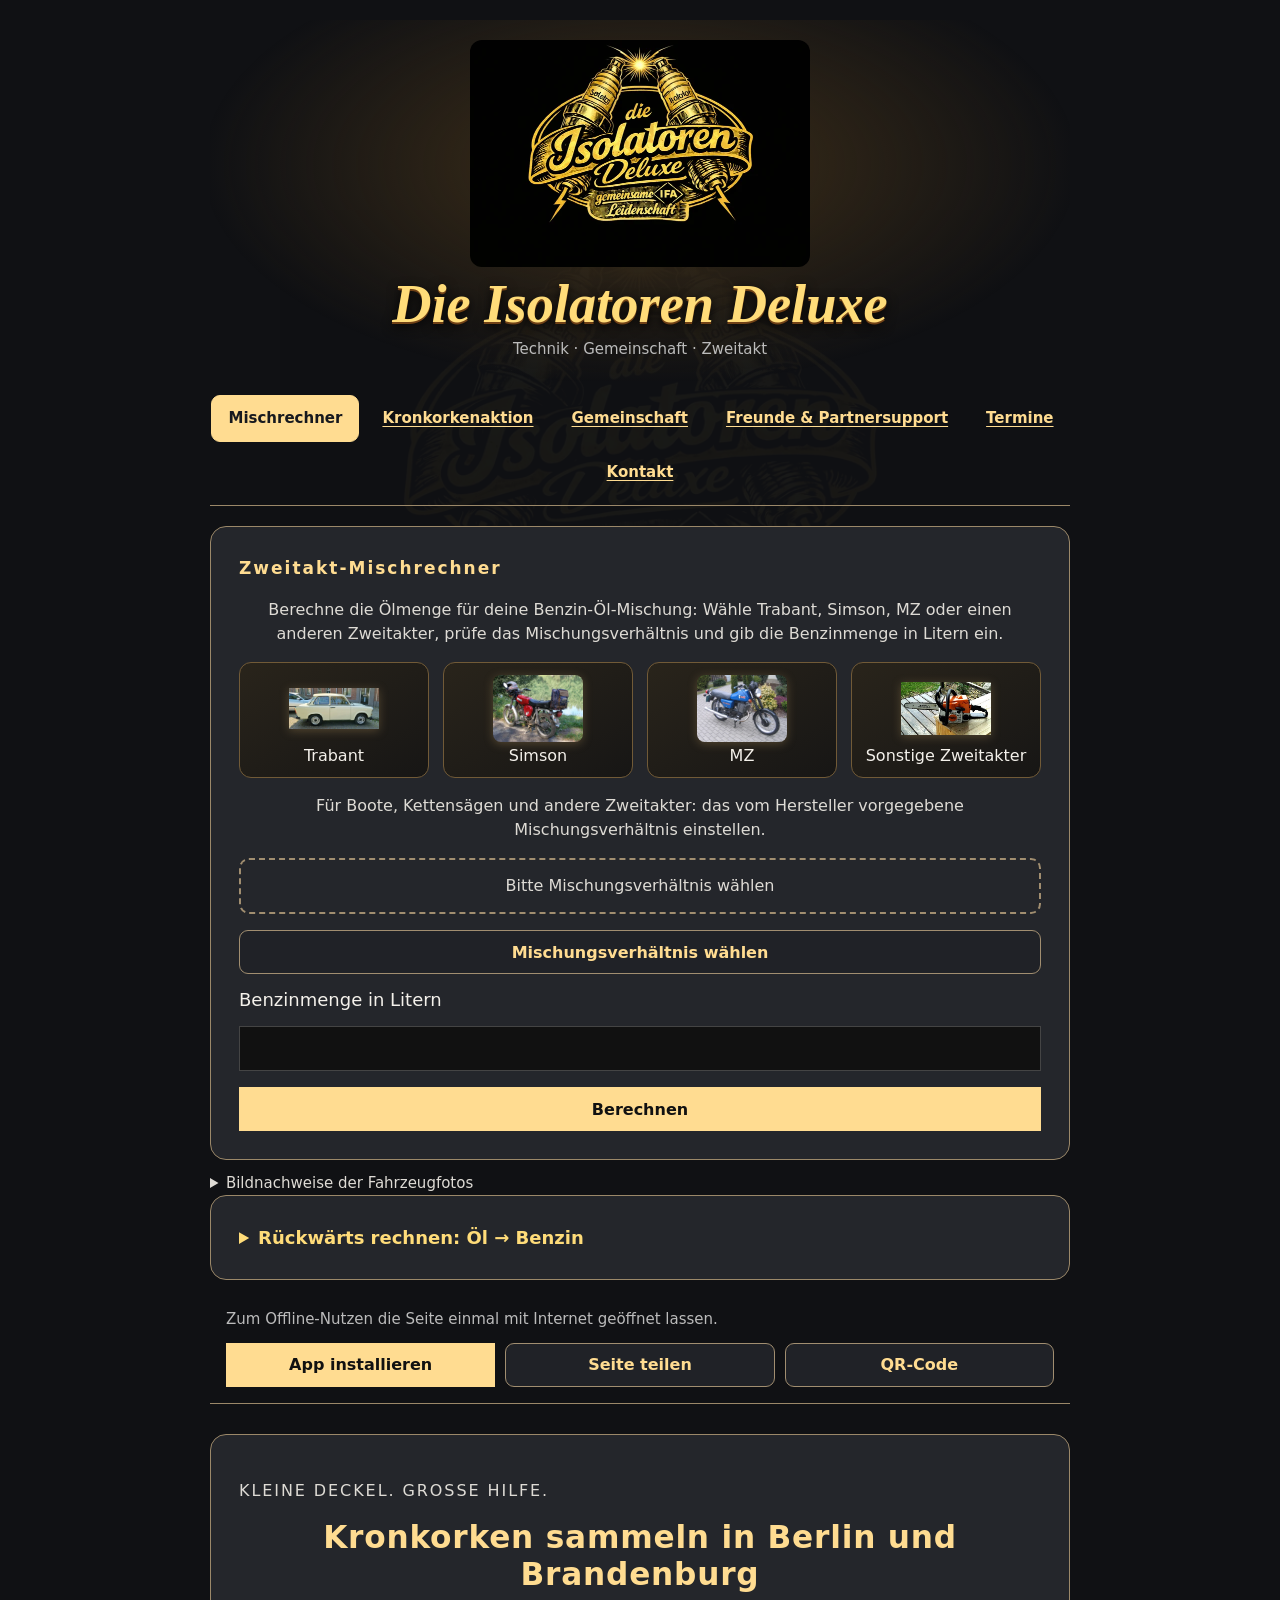
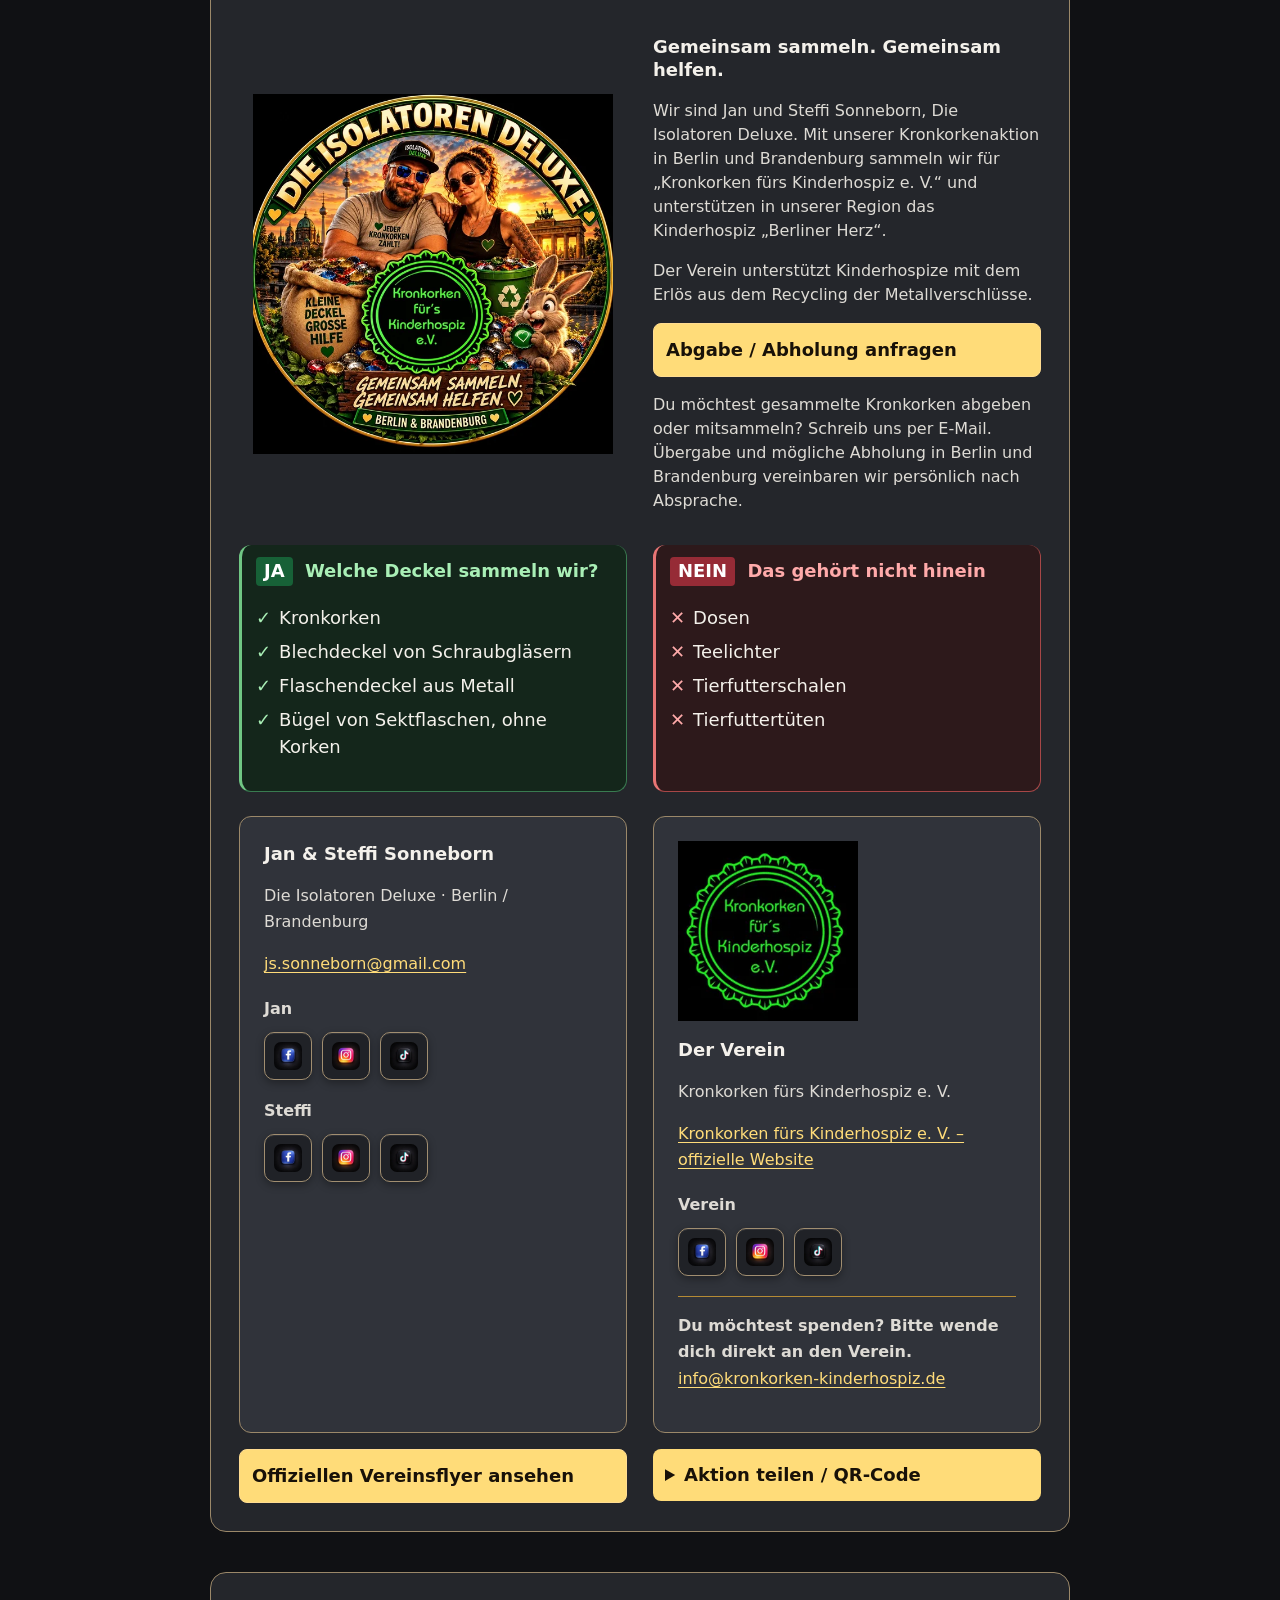
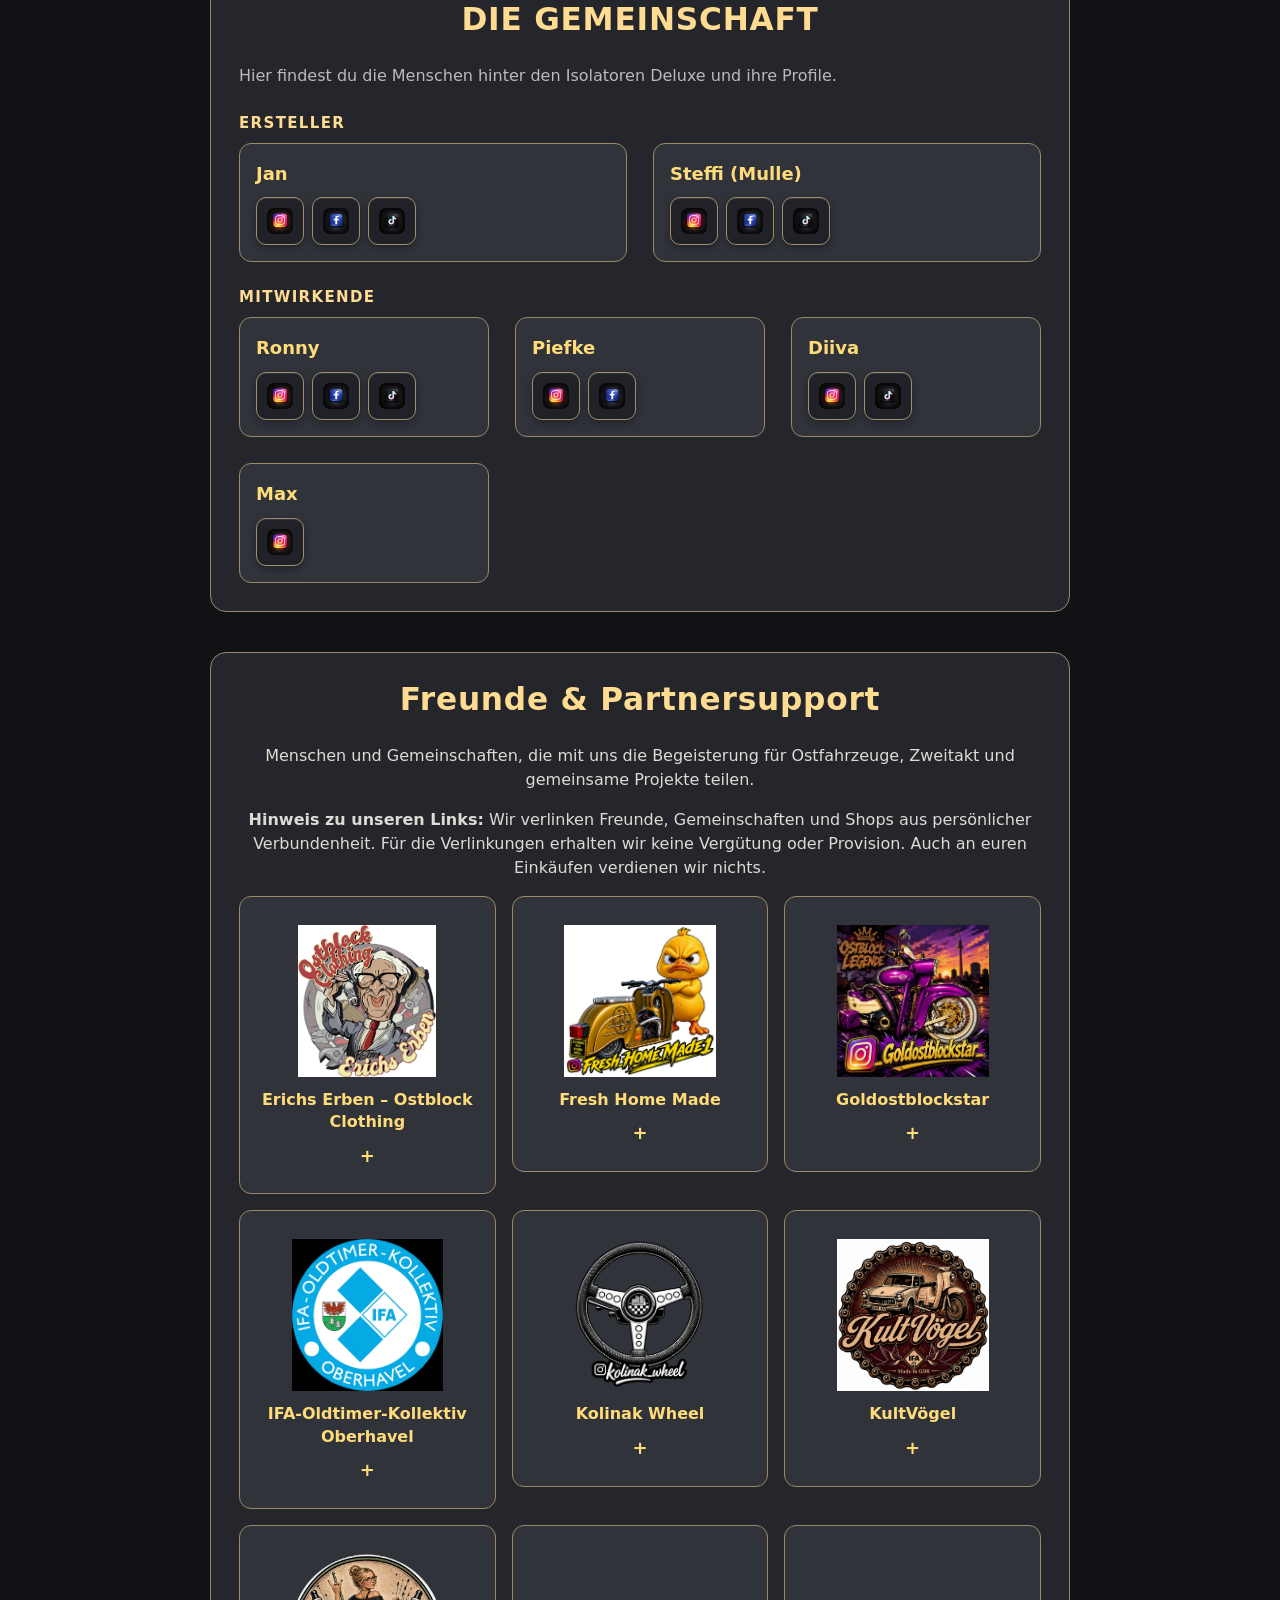
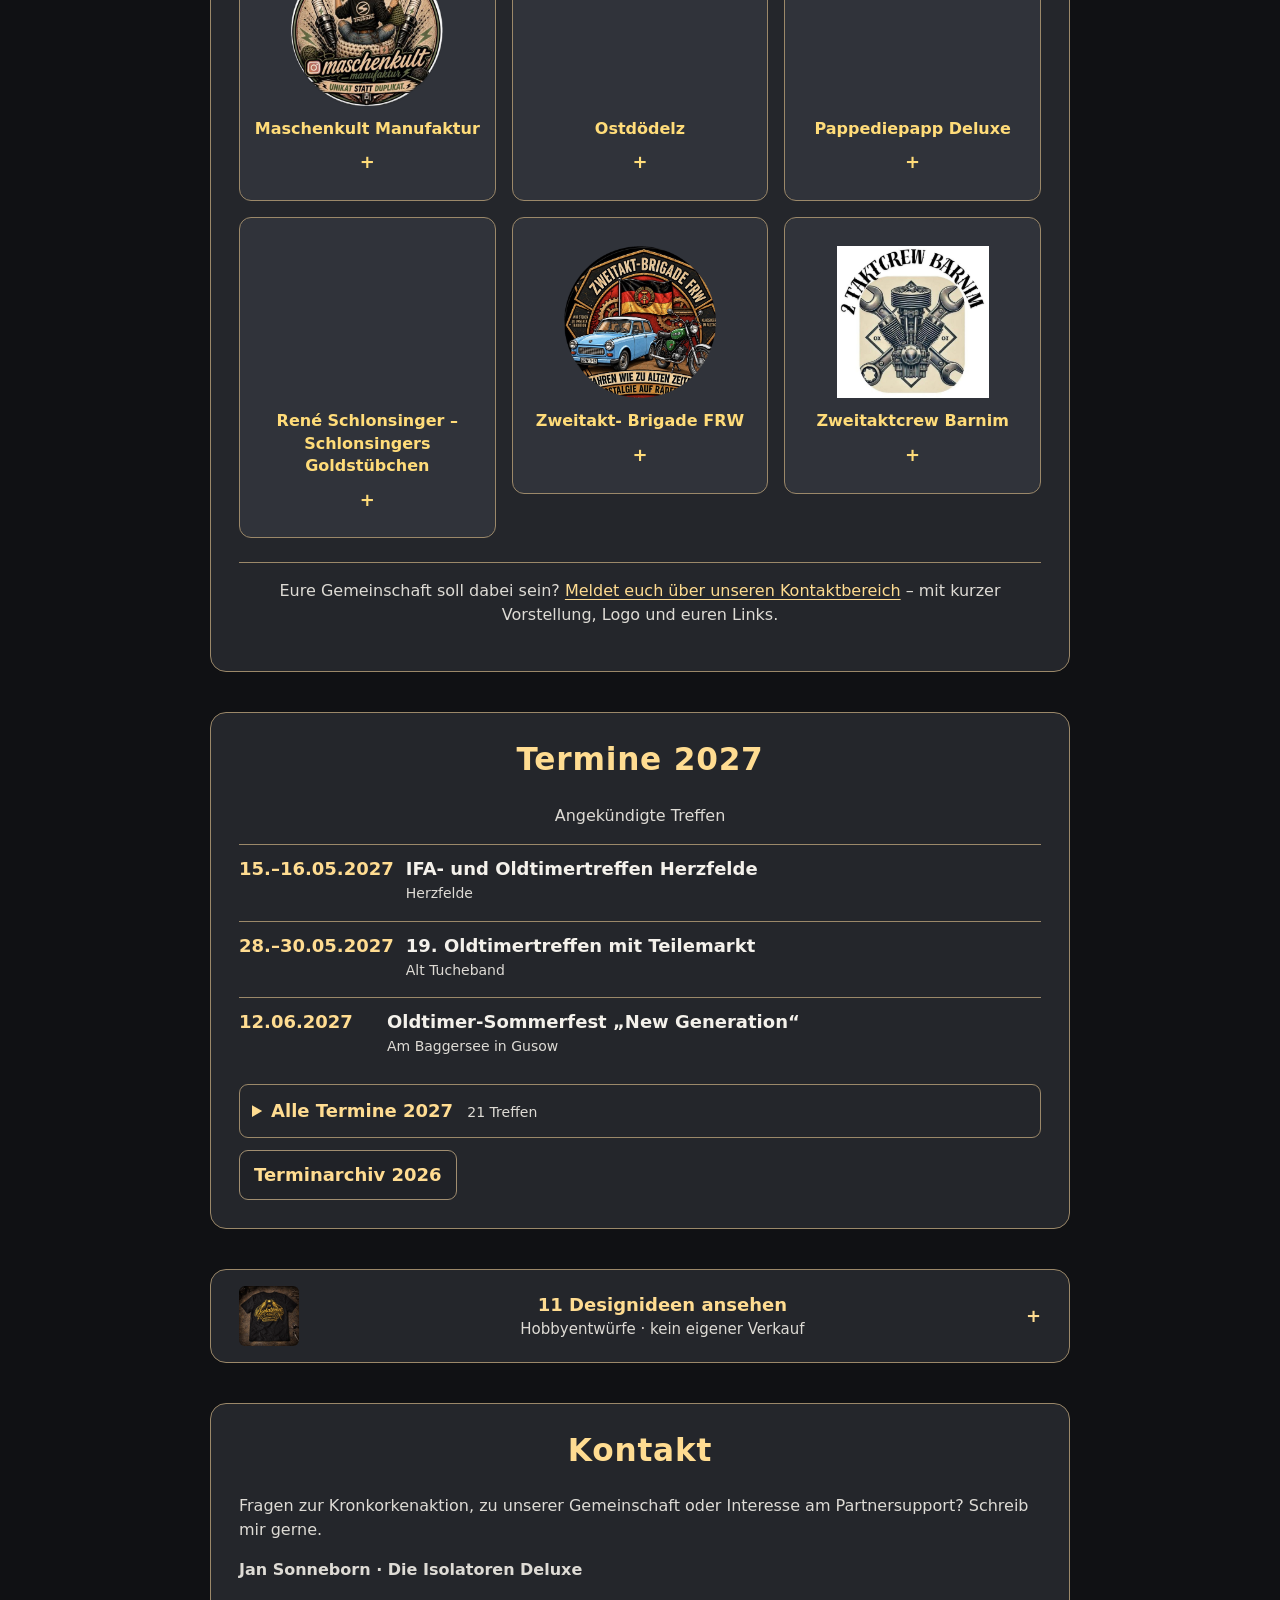
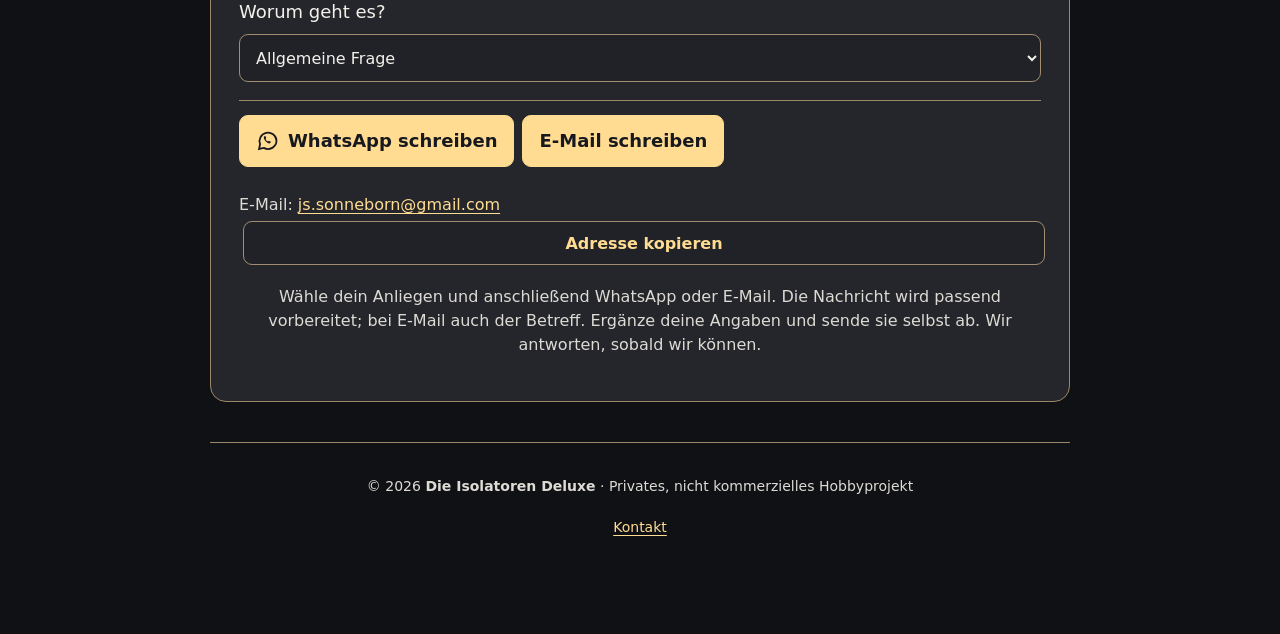
==== commit 87511239: "Große Designvorschau mit Rückkehr zur Galerie" ====
--- a/index.html
+++ b/index.html
@@ -1471,6 +1471,13 @@
   <a href="#kontakt">Kontakt</a>
 </footer>
 
+<dialog id="merchPreview" aria-label="Designvorschau" style="max-width:min(92vw, 64rem); max-height:92vh; padding:12px; background:#24262b; color:var(--text); border:1px solid var(--gold); border-radius:12px;">
+  <form method="dialog" style="text-align:right; margin-bottom:8px;">
+    <button class="secondary" autofocus>× Zurück zur Galerie</button>
+  </form>
+  <img alt="" style="display:block; max-width:100%; max-height:calc(92vh - 90px); object-fit:contain; margin:auto;">
+</dialog>
+
 </div>
 
 <!-- Verhältnisauswahl -->
@@ -1551,6 +1558,19 @@
 
 <script src="app.js"></script>
 <script>
+  const merchPreview = document.querySelector("#merchPreview");
+  const merchImage = merchPreview.querySelector("img");
+  document.querySelector(".design-gallery .shop-grid").addEventListener("click", (event) => {
+    const link = event.target.closest("a");
+    if (!link || event.defaultPrevented || event.button !== 0 || event.ctrlKey || event.metaKey ||
+        event.shiftKey || event.altKey || typeof merchPreview.showModal !== "function") return;
+    event.preventDefault();
+    merchImage.alt = link.getAttribute("aria-label");
+    merchImage.src = link.href;
+    merchPreview.showModal();
+  });
+</script>
+<script>
   if (!("name" in document.createElement("details"))) {
     const groupedDetails = document.querySelectorAll("details[name]");
     groupedDetails.forEach((reiter) => {
--- a/theme.css
+++ b/theme.css
@@ -18,6 +18,16 @@
 .section-note, .section p, .partner-invitation p, .partner-contact { color:#dedbd5; }
 .friends-grid { grid-template-columns:repeat(3,minmax(0,1fr)); gap:16px; }
 .friend-card { max-width:none; padding:14px; }
+.friend-card:has(.partner-card-details[open]) {
+  border-color:var(--gold);
+  box-shadow:0 0 16px #ffdc9155;
+}
+@media (hover:hover) {
+  .friend-card:hover {
+    border-color:var(--gold);
+    box-shadow:0 0 16px #ffdc9155;
+  }
+}
 .partner-card-details > summary { overflow-wrap:normal; word-break:normal; hyphens:none; }
 .partner-card-details > summary strong { font-size:clamp(.875rem,1.3vw,1rem); line-height:1.4; max-width:100%; }
 .partner-card-details > summary img { height:160px; object-fit:contain; padding:4px; filter:none; }
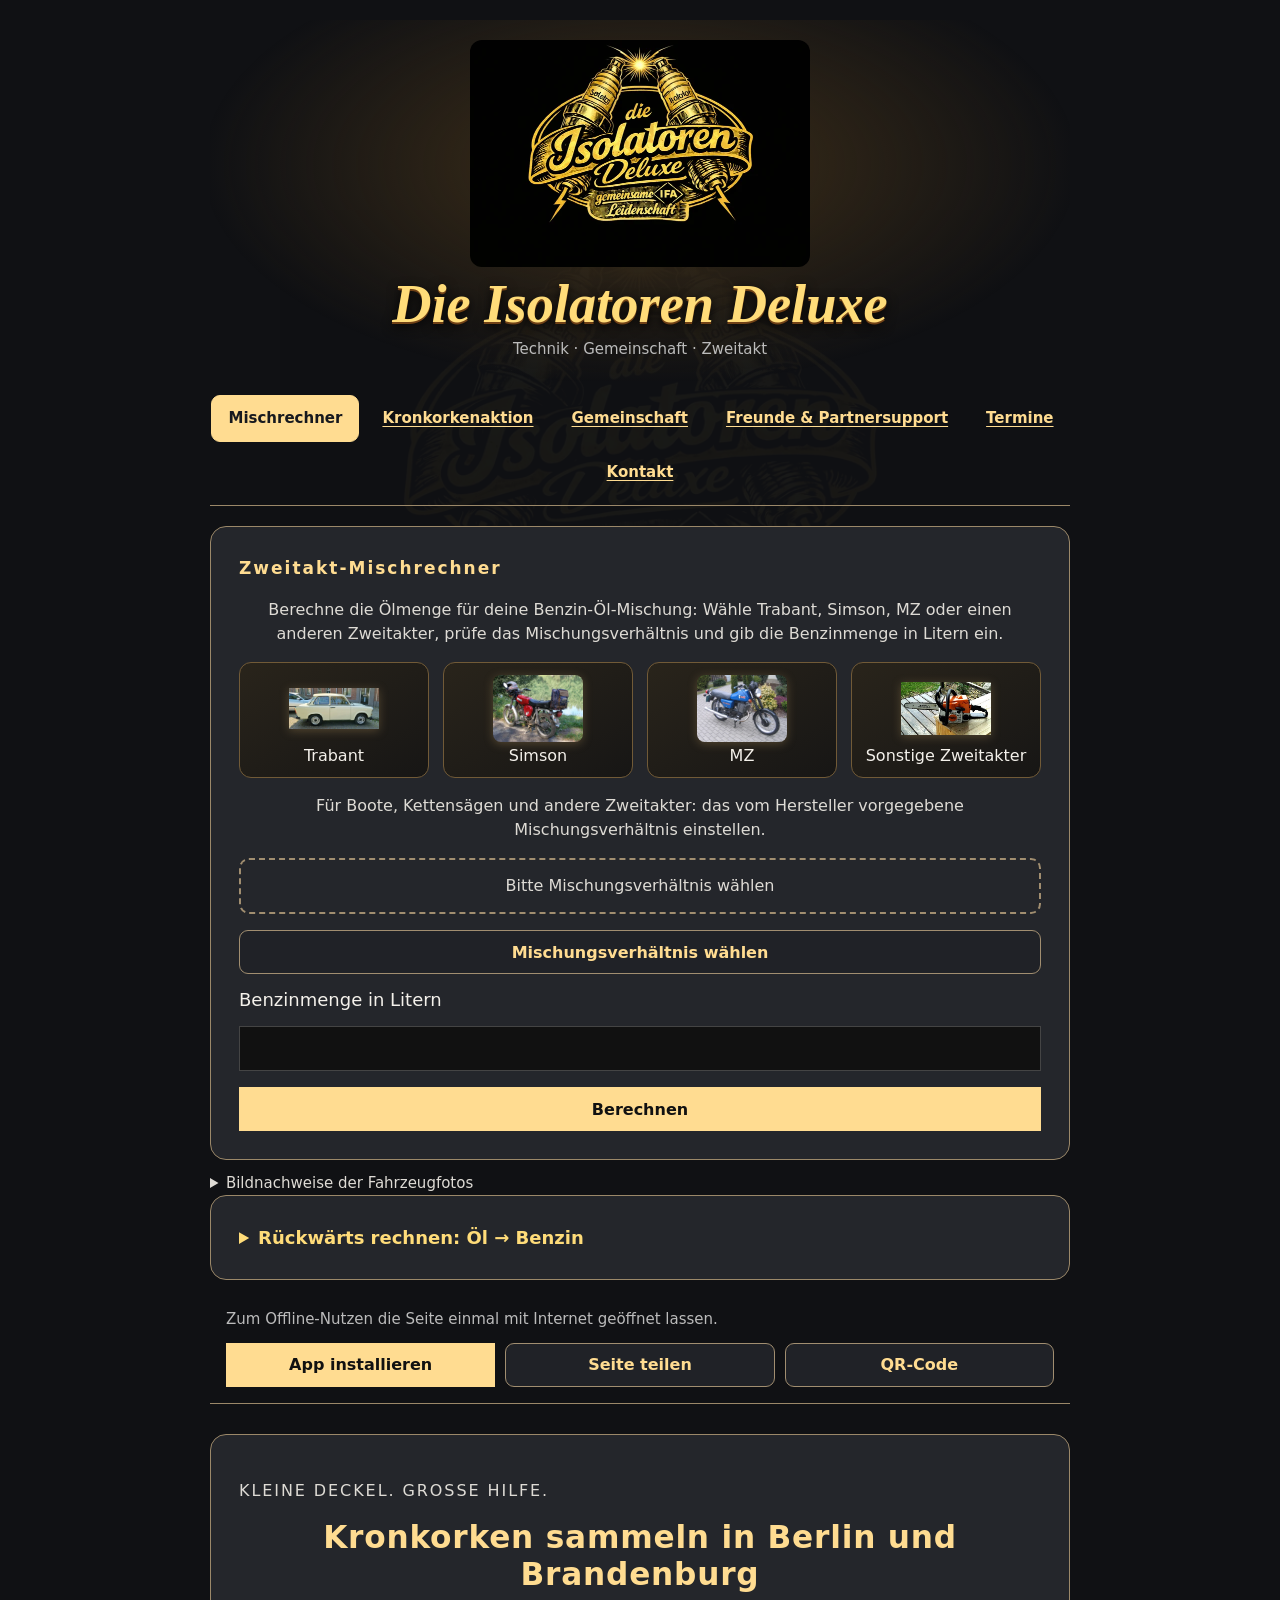
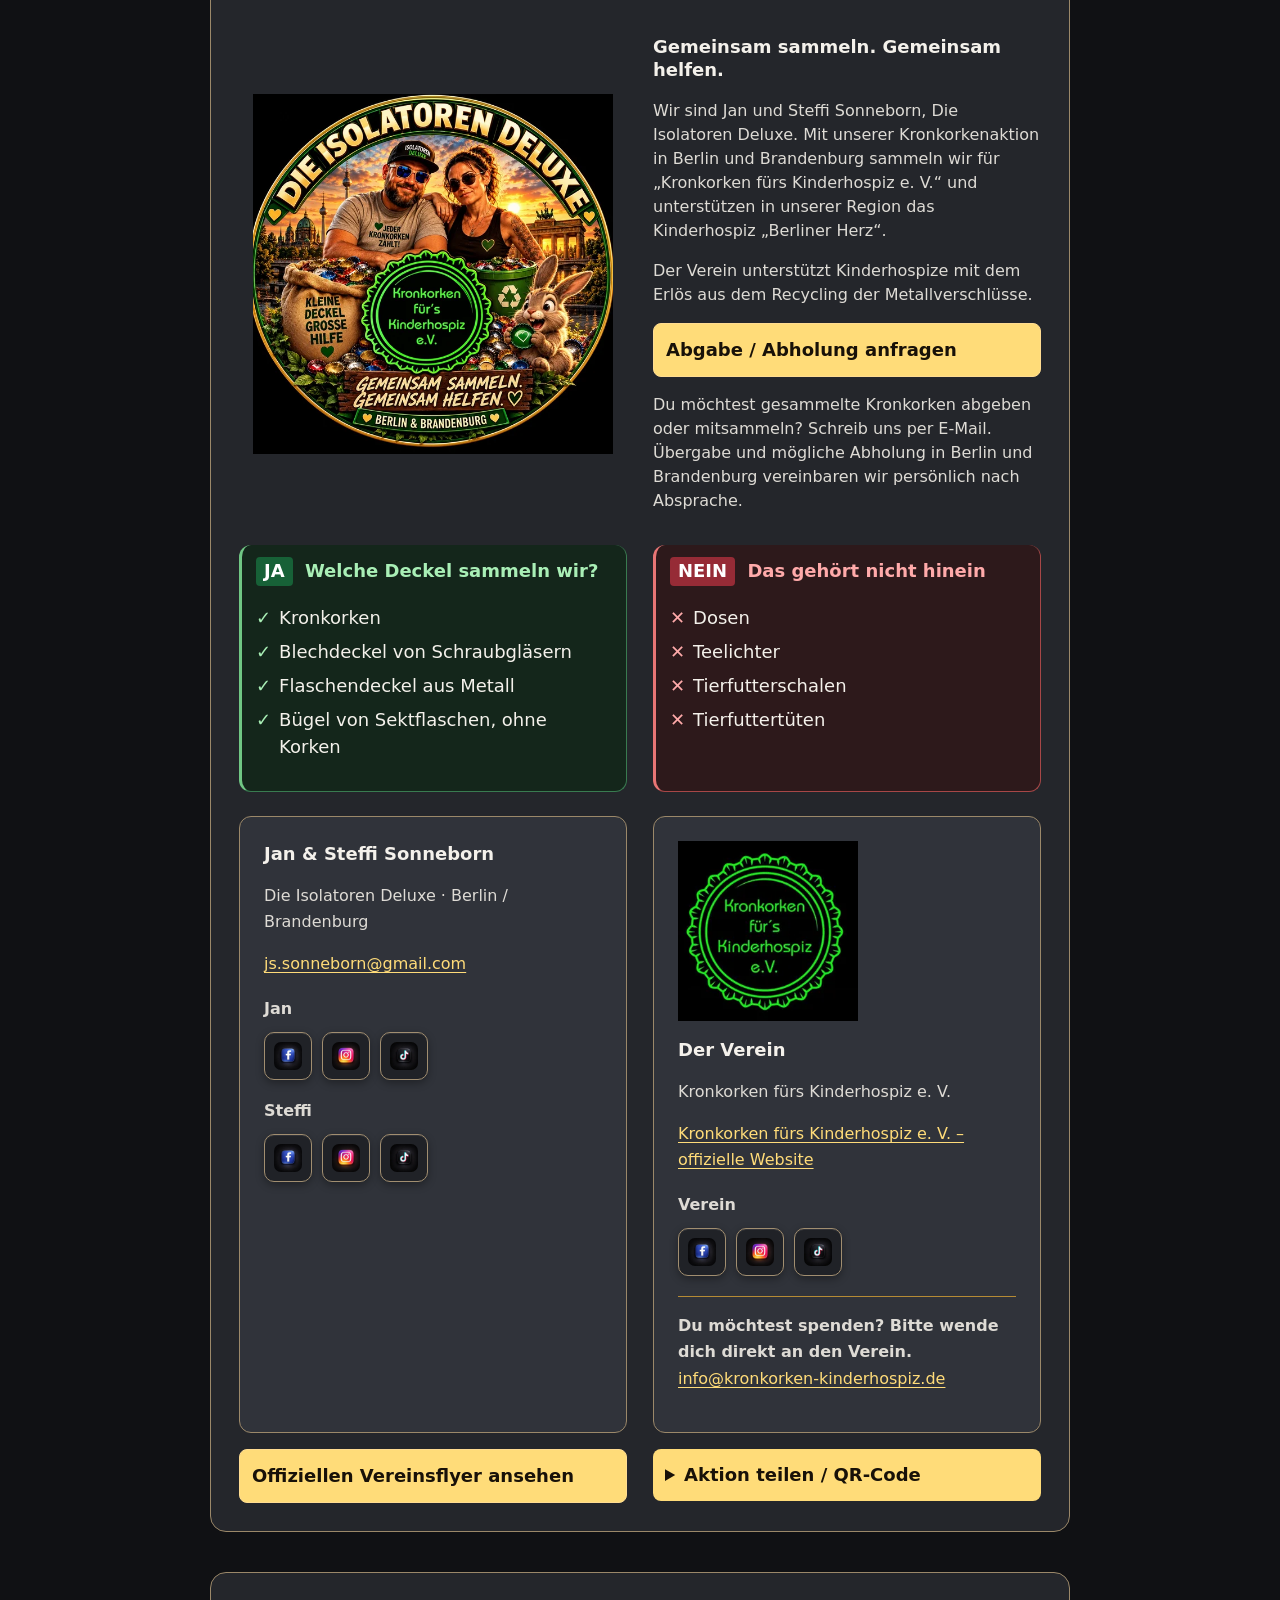
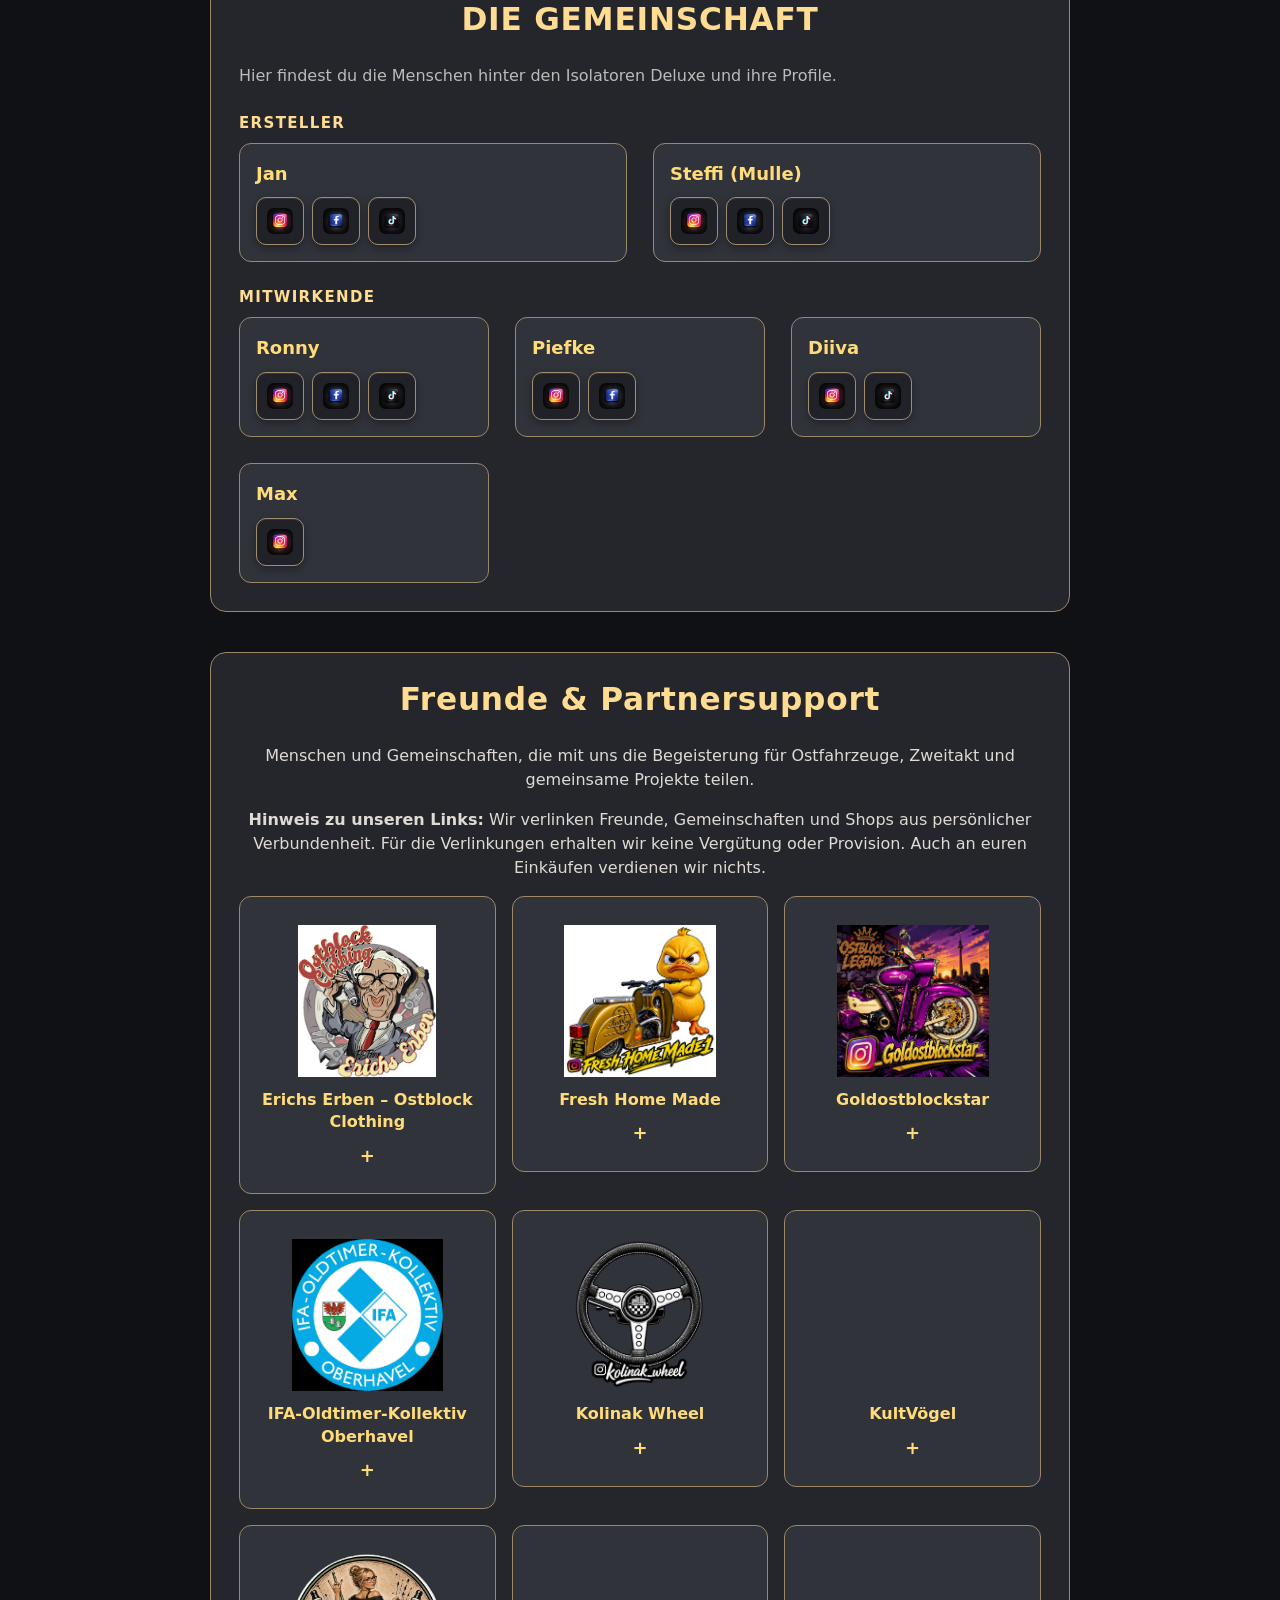
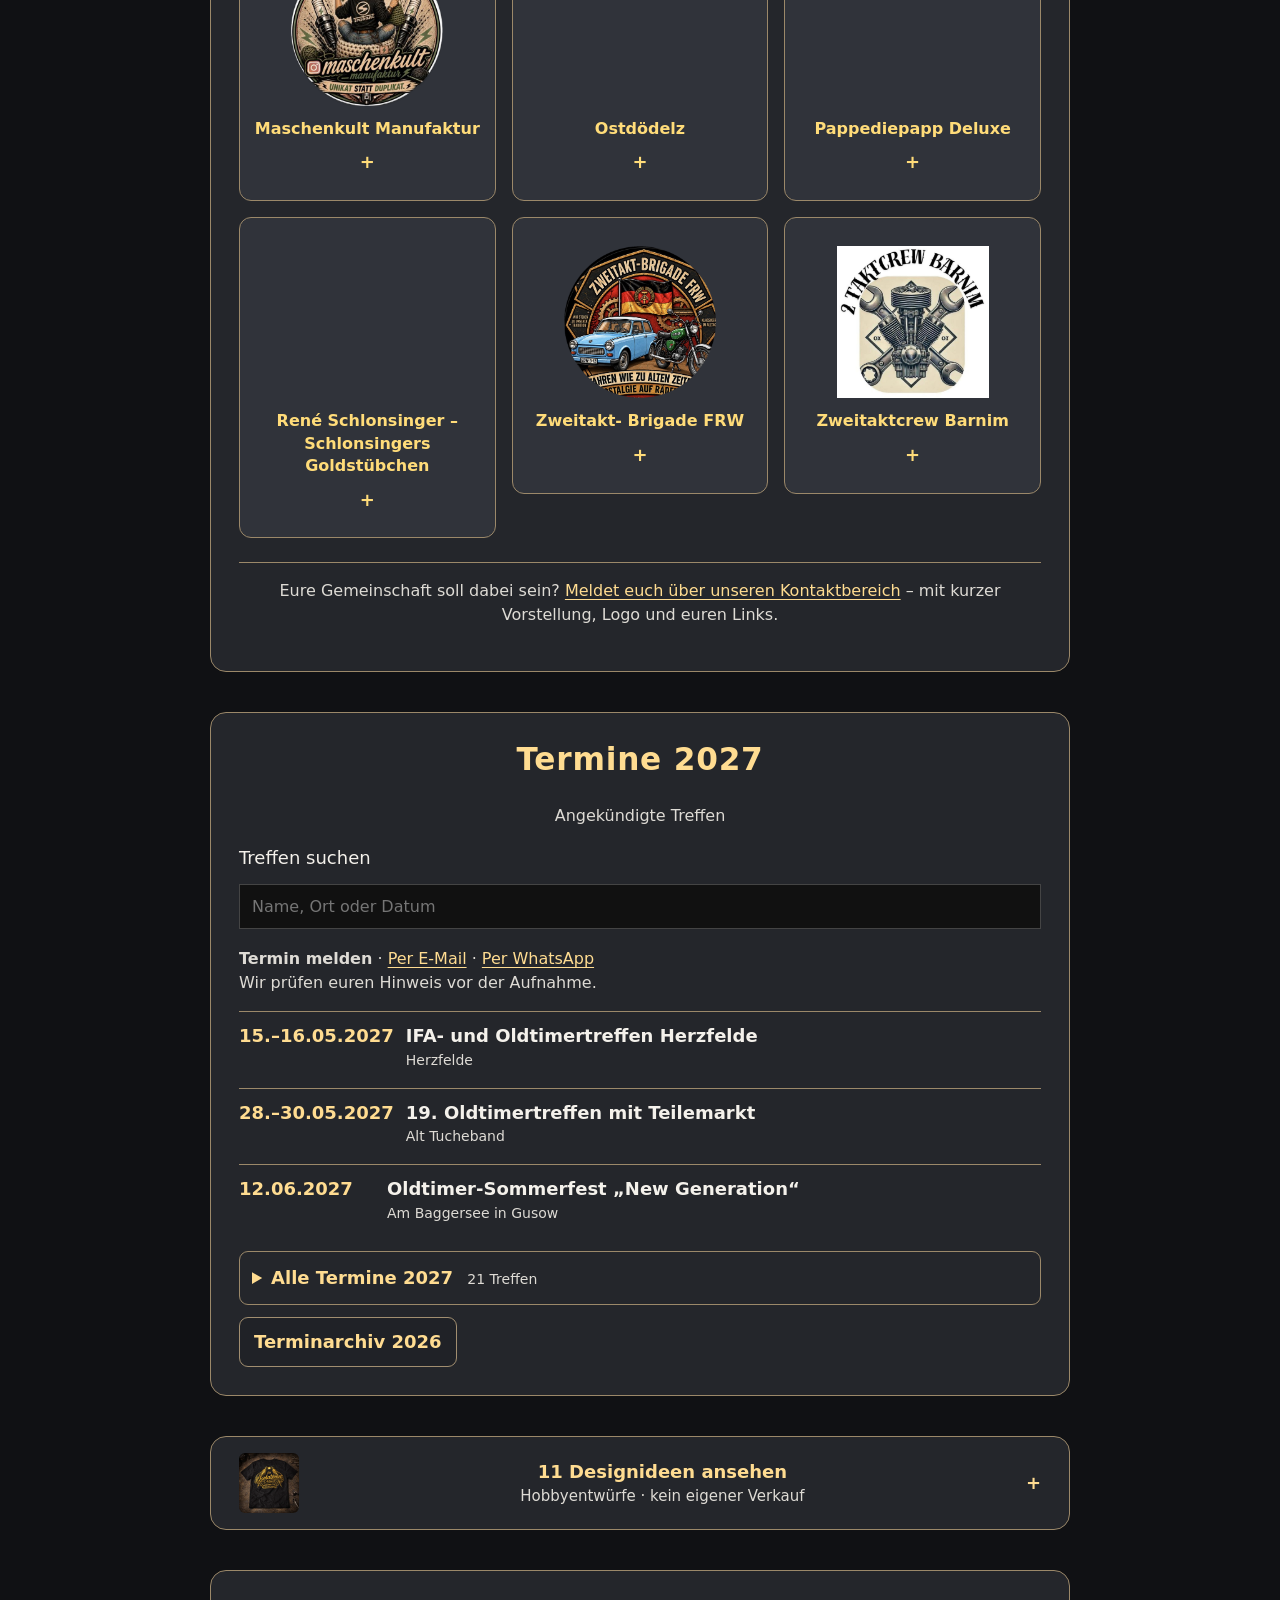
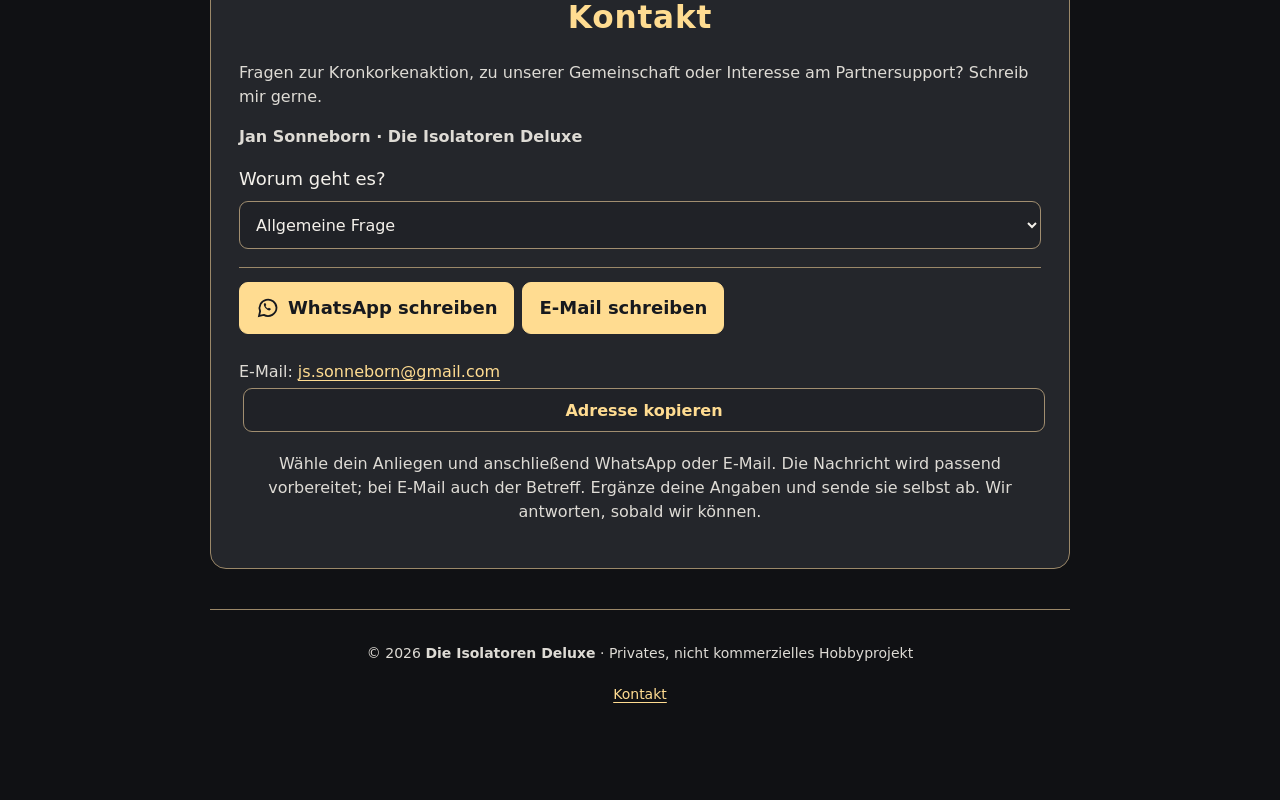
==== commit e380b6b4: "Termine aktualisieren, suchen, melden und speichern" ====
--- a/index.html
+++ b/index.html
@@ -1263,27 +1263,34 @@
 <div class="section" id="termine">
   <h2>Termine 2027</h2>
   <p class="section-note">Angekündigte Treffen</p>
+  <div id="eventSearch" hidden>
+    <label for="eventQuery">Treffen suchen</label>
+    <input id="eventQuery" type="search" placeholder="Name, Ort oder Datum">
+    <p id="eventSearchStatus" role="status"></p>
+    <ul id="eventSearchResults"></ul>
+  </div>
+    <p><strong>Termin melden</strong> · <a href="mailto:js.sonneborn@gmail.com?subject=Veranstaltung%20f%C3%BCr%20die%20Terminliste&amp;body=Hallo%20Isolatoren%20Deluxe%2C%0D%0A%0D%0Aich%20m%C3%B6chte%20euch%20ein%20Treffen%20melden.%0D%0A%0D%0AName%3A%20%0D%0ADatum%20und%20Uhrzeit%3A%20%0D%0AOrt%20und%20Adresse%3A%20%0D%0AVeranstalter%3A%20%0D%0ALink%20zur%20Ank%C3%BCndigung%3A%20%0D%0A%0D%0AViele%20Gr%C3%BC%C3%9Fe">Per E-Mail</a> · <a href="https://wa.me/491749837499?text=Hallo%20Isolatoren%20Deluxe%2C%0D%0A%0D%0Aich%20m%C3%B6chte%20euch%20ein%20Treffen%20melden.%0D%0A%0D%0AName%3A%20%0D%0ADatum%20und%20Uhrzeit%3A%20%0D%0AOrt%20und%20Adresse%3A%20%0D%0AVeranstalter%3A%20%0D%0ALink%20zur%20Ank%C3%BCndigung%3A%20%0D%0A%0D%0AViele%20Gr%C3%BC%C3%9Fe">Per WhatsApp</a><br>Wir prüfen euren Hinweis vor der Aufnahme.</p>
   <ol class="event-highlights">
     <li><time datetime="2027-05-15">15.–16.05.2027</time><div><strong>IFA- und Oldtimertreffen Herzfelde</strong><span>Herzfelde</span></div></li>
     <li><time datetime="2027-05-28">28.–30.05.2027</time><div><strong>19. Oldtimertreffen mit Teilemarkt</strong><span>Alt Tucheband</span></div></li>
     <li><time datetime="2027-06-12">12.06.2027</time><div><strong>Oldtimer-Sommerfest „New Generation“</strong><span>Am Baggersee in Gusow</span></div></li>
   </ol>
   <details class="event-year" name="event-overview"><summary>Alle Termine 2027 <span class="month-count">21 Treffen</span></summary>
-    <p class="section-note">Monat auswählen · Recherchestand 05.11.2026</p><div class="event-months"><details class="event-month" name="event-months"><summary><span>April 2027</span><span class="month-count">2 Termine</span></summary><ol class="event-list"><li class="event-item"><details class="event-entry" name="events-April">
+    <p class="section-note">Monat auswählen · Recherchestand 11.11.2026</p><div class="event-months"><details class="event-month" name="event-months"><summary><span>April 2027</span><span class="month-count">2 Termine</span></summary><ol class="event-list"><li class="event-item"><details class="event-entry" name="events-April">
   <summary><span class="event-label"><time datetime="2027-04-10">10.04.2027</time><span class="event-name">ZK24 Saisonauftakt</span></span><span class="event-tag">Vorläufig</span></summary>
   <div class="event-detail"><p>Ort noch offen</p><span class="event-status ">Vorläufig · Termin unbestätigt</span><p class="event-sources"><span class="event-note">Grundlage: übermittelte Bildliste · noch kein Quellenlink</span></p></div>
 </details></li>
 <li class="event-item"><details class="event-entry" name="events-April">
-  <summary><span class="event-label"><time datetime="2027-04-24">24.04.2027</time><span class="event-name">Finowfurt</span></span><span class="event-tag">Vorläufig</span></summary>
-  <div class="event-detail"><p>Finowfurt</p><span class="event-status ">Vorläufig · Termin unbestätigt</span><p class="event-note">Die bisher auffindbare Veranstalterankündigung betrifft den 24.–25.04.2026. Eine Bestätigung für 2027 steht aus.</p><p class="event-sources"><span class="event-note">Grundlage: übermittelte Bildliste · noch kein Quellenlink</span></p></div>
+  <summary><span class="event-label"><time datetime="2027-04-24">24.04.2027</time><span class="event-name">OST-Fahrzeugtreffen in Finowfurt</span></span><span class="event-tag">Vorläufig</span></summary>
+  <div class="event-detail"><p>Finowfurt</p><span class="event-status ">Vorläufig · Termin unbestätigt</span><p class="event-note">Das Luftfahrtmuseum nennt diesen Veranstaltungsnamen für 2026. Der 24.04.2027 stammt aus der vorläufigen Terminliste.</p><p class="event-sources"><a href="https://luftfahrtmuseum-finowfurt.de/thema/veranstaltungen/">Luftfahrtmuseum · Rückblick 2026</a></p></div>
 </details></li></ol></details>
 <details class="event-month" name="event-months"><summary><span>Mai 2027</span><span class="month-count">7 Termine</span></summary><ol class="event-list"><li class="event-item"><details class="event-entry" name="events-Mai">
   <summary><span class="event-label"><time datetime="2027-05-01">01.05.2027</time><span class="event-name">Bernau</span></span><span class="event-tag">Vorläufig</span></summary>
   <div class="event-detail"><p>Bernau</p><span class="event-status ">Vorläufig · Termin unbestätigt</span><p class="event-sources"><span class="event-note">Grundlage: übermittelte Bildliste · noch kein Quellenlink</span></p></div>
 </details></li>
 <li class="event-item"><details class="event-entry" name="events-Mai">
-  <summary><span class="event-label"><time datetime="2027-05-05">05.–09.05.2027</time><span class="event-name">32. Internationales Trabant-Treffen</span></span><span class="event-tag">Vorläufig</span></summary>
-  <div class="event-detail"><p>Flugplatz Otto Lilienthal, Am Flugplatz 1, 17389 Anklam</p><p>Veranstalter: Trabbi-Buggy-Club 93 e. V.</p><span class="event-status">Laut übermitteltem Google-Screenshot, direkte Veranstalterbestätigung ausstehend</span><p class="event-note">Der übermittelte Google-Screenshot zeigt eine Zusammenfassung mit Facebook-Verweis. Der Originalbeitrag wurde bislang nicht geprüft. Zusätzlicher Nachweis: Right Now kündigt einen Auftritt am 08.05.2027 an.</p><p class="event-sources"><a href="https://right-now.de/">Zusätzliche Quelle: Auftritt am 08.05.2027</a></p></div>
+  <summary><span class="event-label"><time datetime="2027-05-05">05.–09.05.2027</time><span class="event-name">32. Internationales Trabant-Treffen</span><small>Right Now · angekündigter Auftritt am 08.05.2027</small></span><span class="event-tag">Vorläufig</span></summary>
+  <div class="event-detail"><p>Flugplatz Otto Lilienthal, Am Flugplatz 1, 17389 Anklam</p><p>Veranstalter: Trabbi-Buggy-Club 93 e. V.</p><span class="event-status">Laut übermitteltem Google-Screenshot, direkte Veranstalterbestätigung ausstehend</span><p class="event-note">Der übermittelte Google-Screenshot zeigt eine Zusammenfassung mit Facebook-Verweis. Der Originalbeitrag wurde bislang nicht geprüft. Zusätzlicher Nachweis: Right Now kündigt einen Auftritt am 08.05.2027 an.</p><p class="event-sources"><a href="https://right-now.de/live/">Right Now · Auftritt am 08.05.2027</a></p></div>
 </details></li>
 <li class="event-item"><details class="event-entry" name="events-Mai">
   <summary><span class="event-label"><time datetime="2027-05-08">08.05.2027</time><span class="event-name">Schollene</span></span><span class="event-tag">Vorläufig</span></summary>
@@ -1319,19 +1326,19 @@
 </details></li></ol></details>
 <details class="event-month" name="event-months"><summary><span>Juli 2027</span><span class="month-count">2 Termine</span></summary><ol class="event-list"><li class="event-item"><details class="event-entry" name="events-Juli">
   <summary><span class="event-label"><time datetime="2027-07-09">09.–11.07.2027</time><span class="event-name">Bitterfelder Trabant- &amp; Ostfahrzeuge-Treffen</span></span><span class="event-tag">Vorläufig</span></summary>
-  <div class="event-detail"><p>Bitterfeld</p><span class="event-status ">Veranstalterbestätigung ausstehend</span><p class="event-sources"><a href="https://www.old-timerfreun.de/termine.html">Quelle: Kalender</a></p></div>
+  <div class="event-detail"><p>Halbinsel Pouch, Muldestausee</p><span class="event-status ">Veranstalterbestätigung ausstehend</span><p class="event-sources"><a href="https://www.old-timerfreun.de/termine.html">Quelle: Kalender</a></p></div>
 </details></li>
 <li class="event-item"><details class="event-entry" name="events-Juli">
   <summary><span class="event-label"><time datetime="2027-07-15">15.–18.07.2027</time><span class="event-name">3. Ostblock-Treffen</span></span><span class="event-tag is-announced">Angekündigt</span></summary>
-  <div class="event-detail"><p>Hammer an der Uecker</p><span class="event-status confirmed">Vom Veranstalter angekündigt</span><p class="event-note">Veranstalterangabe gemäß übermittelter Recherche; beim erneuten Abruf war die Quelle gesperrt.</p><p class="event-sources"><a href="https://www.pommern-kaviar.de/ostblock-simson-treffen-2027/">Quelle: Veranstalter</a></p></div>
+  <div class="event-detail"><p>Forellenhof Hammer, Hammer an der Uecker</p><span class="event-status confirmed">Vom Veranstalter angekündigt</span><p class="event-sources"><a href="https://www.pommern-kaviar.de/ostblock-simson-treffen-2027/">Quelle: Veranstalter</a></p></div>
 </details></li></ol></details>
 <details class="event-month" name="event-months"><summary><span>August 2027</span><span class="month-count">3 Termine</span></summary><ol class="event-list"><li class="event-item"><details class="event-entry" name="events-August">
   <summary><span class="event-label"><time datetime="2027-08-07">07.08.2027</time><span class="event-name">Reitwein</span></span><span class="event-tag">Vorläufig</span></summary>
   <div class="event-detail"><p>Reitwein</p><span class="event-status ">Vorläufig · Termin unbestätigt</span><p class="event-sources"><span class="event-note">Grundlage: übermittelte Bildliste · noch kein Quellenlink</span></p></div>
 </details></li>
 <li class="event-item"><details class="event-entry" name="events-August">
-  <summary><span class="event-label"><time datetime="2027-08-27">27.–29.08.2027</time><span class="event-name">Neuhardenberg</span></span><span class="event-tag">Vorläufig</span></summary>
-  <div class="event-detail"><p>Neuhardenberg</p><span class="event-status ">Vorläufig · Termin unbestätigt</span><p class="event-sources"><span class="event-note">Grundlage: übermittelte Bildliste · noch kein Quellenlink</span></p></div>
+  <summary><span class="event-label"><time datetime="2027-08-27">27.–29.08.2027</time><span class="event-name">Ostblock Meeting am Flugplatzmuseum Neuhardenberg</span></span><span class="event-tag">Vorläufig</span></summary>
+  <div class="event-detail"><p>Neuhardenberg</p><span class="event-status ">Vorläufig · Termin unbestätigt</span><p class="event-note">Erichs Erben führte das Treffen 2026 als „Ostblock Meeting am Flugplatzmuseum Neuhardenberg“. Die Zuordnung und das Datum für 2027 sind vorläufig.</p><p class="event-sources"><a href="https://www.erichs-erben.de/pages/events">Erichs Erben · Ausgabe 2026</a></p></div>
 </details></li>
 <li class="event-item"><details class="event-entry" name="events-August">
   <summary><span class="event-label"><time datetime="2027-08-28">28.08.2027</time><span class="event-name">10. Ostalgietreffen</span></span><span class="event-tag">Vorläufig</span></summary>
@@ -1339,7 +1346,7 @@
 </details></li></ol></details>
 <details class="event-month" name="event-months"><summary><span>September 2027</span><span class="month-count">2 Termine</span></summary><ol class="event-list"><li class="event-item"><details class="event-entry" name="events-September">
   <summary><span class="event-label"><time datetime="2027-09-03">03.–05.09.2027</time><span class="event-name">5. Bernauer IFA- &amp; Oldtimertreffen</span></span><span class="event-tag is-announced">Angekündigt</span></summary>
-  <div class="event-detail"><p>Ladeburg</p><span class="event-status confirmed">Vom Veranstalter angekündigt</span><p class="event-sources"><a href="https://www.ifa-halleladeburg.de/Treffen-2023">Quelle: Veranstalter</a></p></div>
+  <div class="event-detail"><p>Gelände der Kreisverkehrswacht Barnim, Ladeburg</p><span class="event-status confirmed">Vom Veranstalter angekündigt</span><p class="event-sources"><a href="https://www.ifa-halleladeburg.de/Treffen-2023">Quelle: Veranstalter</a></p></div>
 </details></li>
 <li class="event-item"><details class="event-entry" name="events-September">
   <summary><span class="event-label"><time datetime="2027-09-11">11.09.2027</time><span class="event-name">Demnitz</span></span><span class="event-tag">Vorläufig</span></summary>
@@ -1558,6 +1565,88 @@
 
 <script src="app.js"></script>
 <script>
+  {
+    const search = document.querySelector("#eventSearch");
+    const query = document.querySelector("#eventQuery");
+    const status = document.querySelector("#eventSearchStatus");
+    const results = document.querySelector("#eventSearchResults");
+    const year = document.querySelector(".event-year");
+    const entries = year.querySelectorAll(".event-entry");
+    const calendarDates = {
+      "2027-05-15": "20270517",
+      "2027-05-28": "20270531",
+      "2027-06-12": "20270613",
+      "2027-07-15": "20270719",
+      "2027-09-03": "20270906"
+    };
+    const escapeCalendar = (text) => text.replace(/\\/g, "\\\\")
+      .replace(/\r?\n/g, "\\n").replace(/[,;]/g, "\\$&");
+
+    for (const entry of entries) {
+      const start = entry.querySelector("time").dateTime;
+      const end = calendarDates[start];
+      if (!end || !entry.querySelector(".event-tag.is-announced")) continue;
+
+      const detail = entry.querySelector(".event-detail");
+      const title = entry.querySelector(".event-name").textContent;
+      const place = detail.querySelector("p").textContent;
+      const source = detail.querySelector(".event-sources a").href;
+      const timestamp = new Date().toISOString().replace(/[-:]|\.\d{3}/g, "");
+      const calendar = [
+        "BEGIN:VCALENDAR", "VERSION:2.0", "PRODID:-//Die Isolatoren Deluxe//Termine//DE",
+        "BEGIN:VEVENT", `UID:${start}@dieisolatorendeluxe.github.io`, `DTSTAMP:${timestamp}`,
+        `DTSTART;VALUE=DATE:${start.replace(/-/g, "")}`, `DTEND;VALUE=DATE:${end}`,
+        `SUMMARY:${escapeCalendar(title)}`, `LOCATION:${escapeCalendar(place)}`,
+        `URL:${source}`, "END:VEVENT", "END:VCALENDAR", ""
+      ].join("\r\n");
+      const link = document.createElement("a");
+      link.textContent = "In meinen Kalender (.ics)";
+      link.href = URL.createObjectURL(new Blob([calendar], {type: "text/calendar;charset=utf-8"}));
+      link.download = `treffen-${start}.ics`;
+      const row = document.createElement("p");
+      row.append(link);
+      detail.append(row);
+    }
+    const normalize = (text) => text.toLocaleLowerCase("de").normalize("NFD")
+      .replace(/[\u0300-\u036f]/g, "").replace(/ß/g, "ss");
+
+    query.addEventListener("input", () => {
+      const words = normalize(query.value.trim()).split(/\s+/).filter(Boolean);
+      results.replaceChildren();
+      status.textContent = "";
+      if (!words.length) return;
+
+      for (const entry of entries) {
+        const text = normalize(entry.textContent);
+        if (!words.every((word) => text.includes(word))) continue;
+
+        const row = document.createElement("li");
+        const button = document.createElement("button");
+        const title = entry.querySelector(".event-name").textContent;
+        const date = entry.querySelector("time").textContent;
+        const tag = entry.querySelector(".event-tag").textContent;
+        button.type = "button";
+        button.className = "secondary";
+        button.textContent = `${title} · ${date} · ${tag}`;
+        button.addEventListener("click", () => {
+          year.open = true;
+          entry.closest(".event-month").open = true;
+          entry.open = true;
+          const summary = entry.querySelector("summary");
+          summary.focus();
+          summary.scrollIntoView({block: "center"});
+        });
+        row.append(button);
+        results.append(row);
+      }
+      const count = results.childElementCount;
+      status.textContent = count === 0 ? "Keine passenden Treffen gefunden."
+        : count === 1 ? "1 Treffer" : `${count} Treffer`;
+    });
+    search.hidden = false;
+  }
+</script>
+<script>
   const merchPreview = document.querySelector("#merchPreview");
   const merchImage = merchPreview.querySelector("img");
   document.querySelector(".design-gallery .shop-grid").addEventListener("click", (event) => {
--- a/theme.css
+++ b/theme.css
@@ -123,12 +123,20 @@
 .site-footer { border-top:1px solid var(--border); padding:24px 12px; text-align:center; color:#dedbd5; line-height:1.6; font-size:.875rem; }
 .site-footer p { margin:8px auto; max-width:40rem; }
 .section-nav a, details > summary { border-radius:9px; }
+.vehicle[aria-pressed="true"] {
+  box-shadow:0 0 0 2px var(--gold), 0 0 16px #ffdc9155;
+}
 @media (hover:hover) {
+  :is(button:enabled, a[href], select:enabled, input:enabled:not([readonly]), details > summary):hover {
+    box-shadow:inset 0 0 0 1px var(--gold), 0 0 12px #ffdc9144;
+  }
+  .vehicle[aria-pressed="true"]:hover {
+    box-shadow:0 0 0 2px var(--gold), 0 0 16px #ffdc9155;
+  }
   .section-nav a:hover, details > summary:hover {
     background:#474039;
     color:#fff0ca;
     border-color:var(--gold);
-    box-shadow:inset 0 0 0 1px var(--gold), 0 0 12px #ffdc9144;
   }
 }
 .site-footer a { display:inline-flex; align-items:center; min-height:44px; padding-inline:12px; }
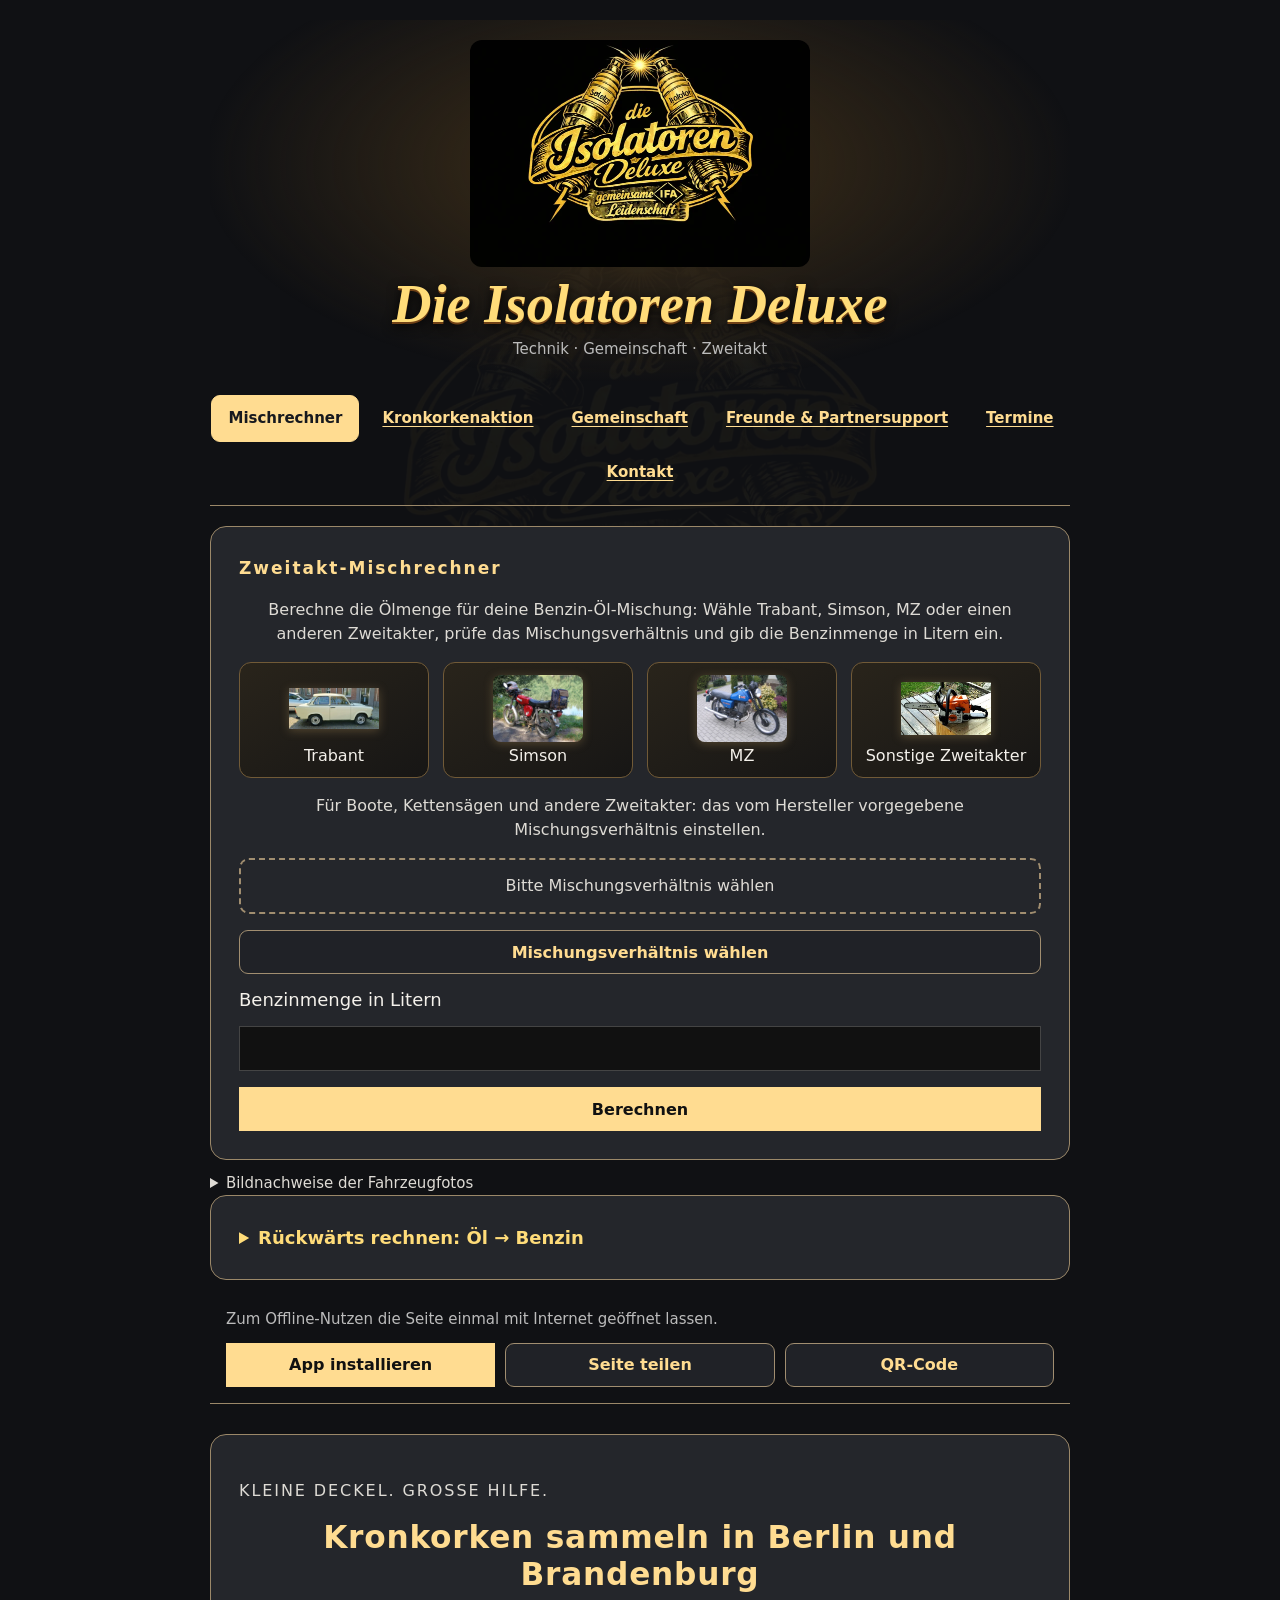
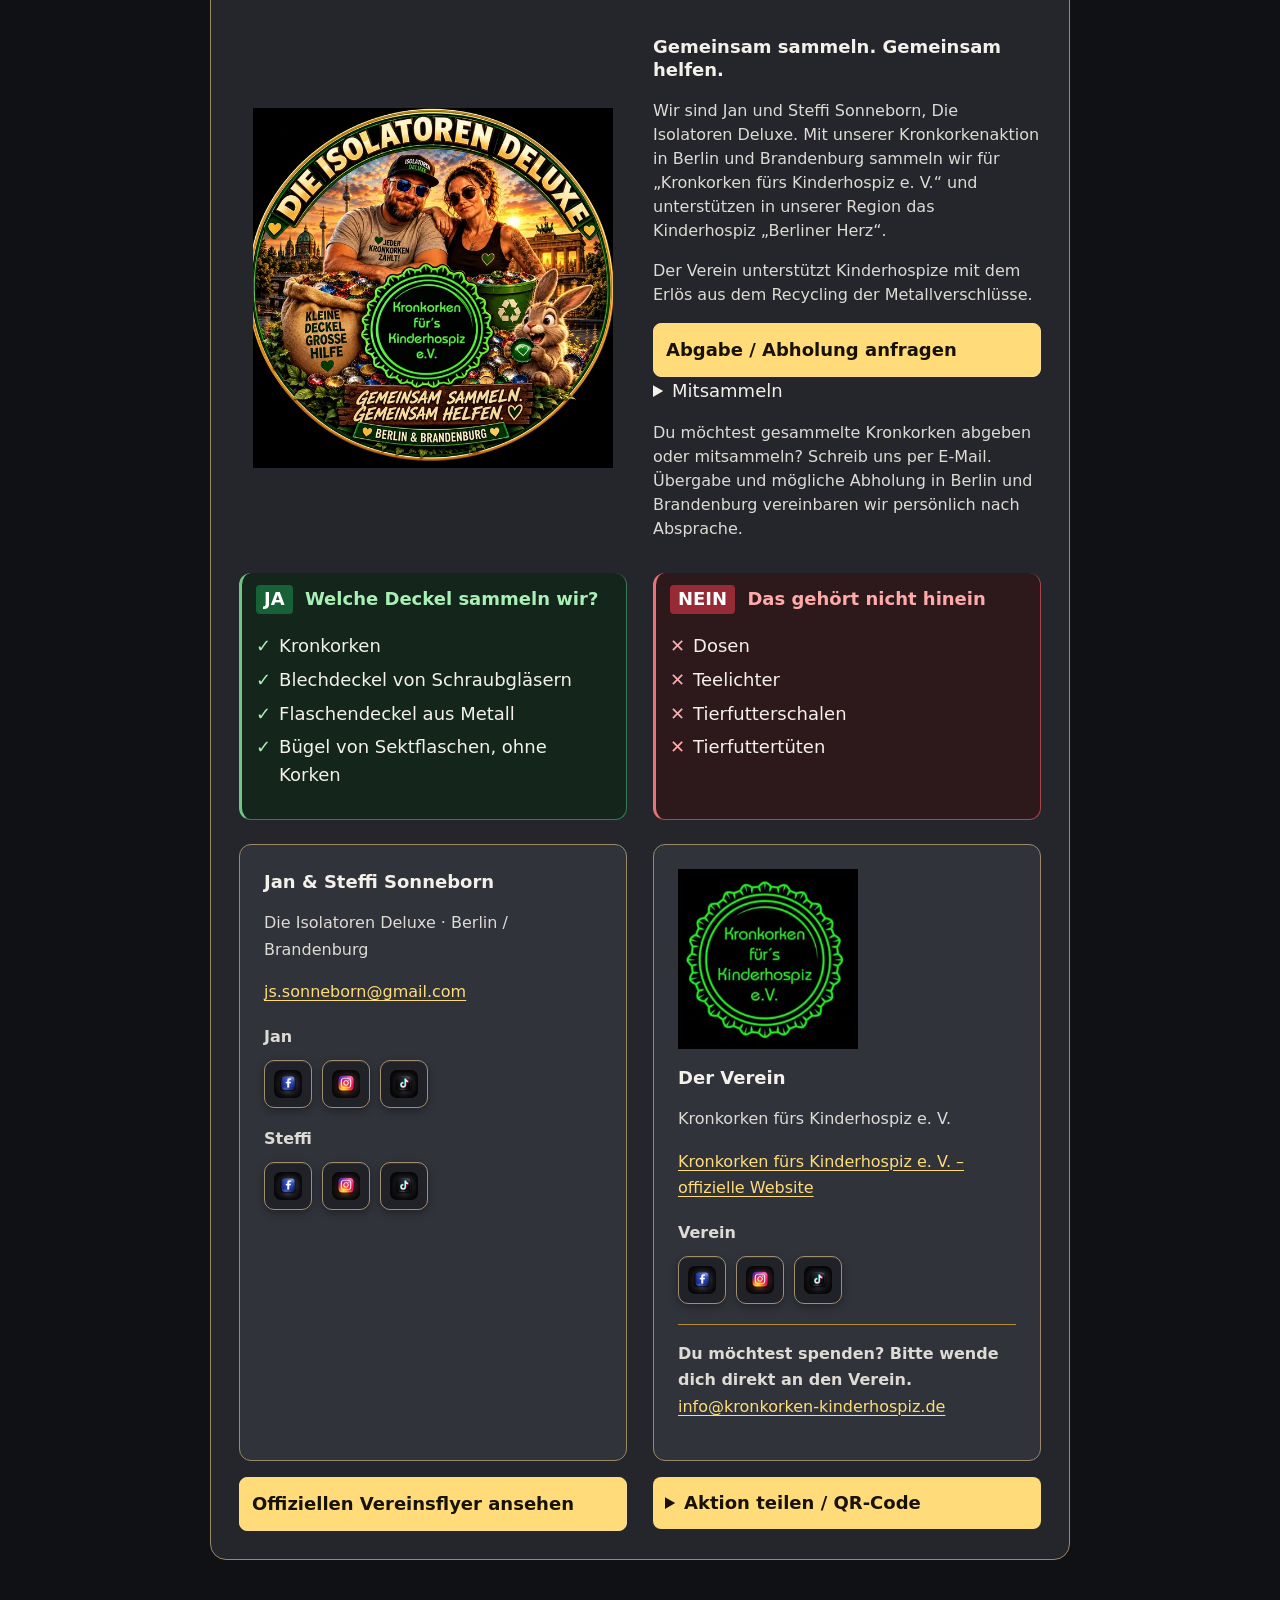
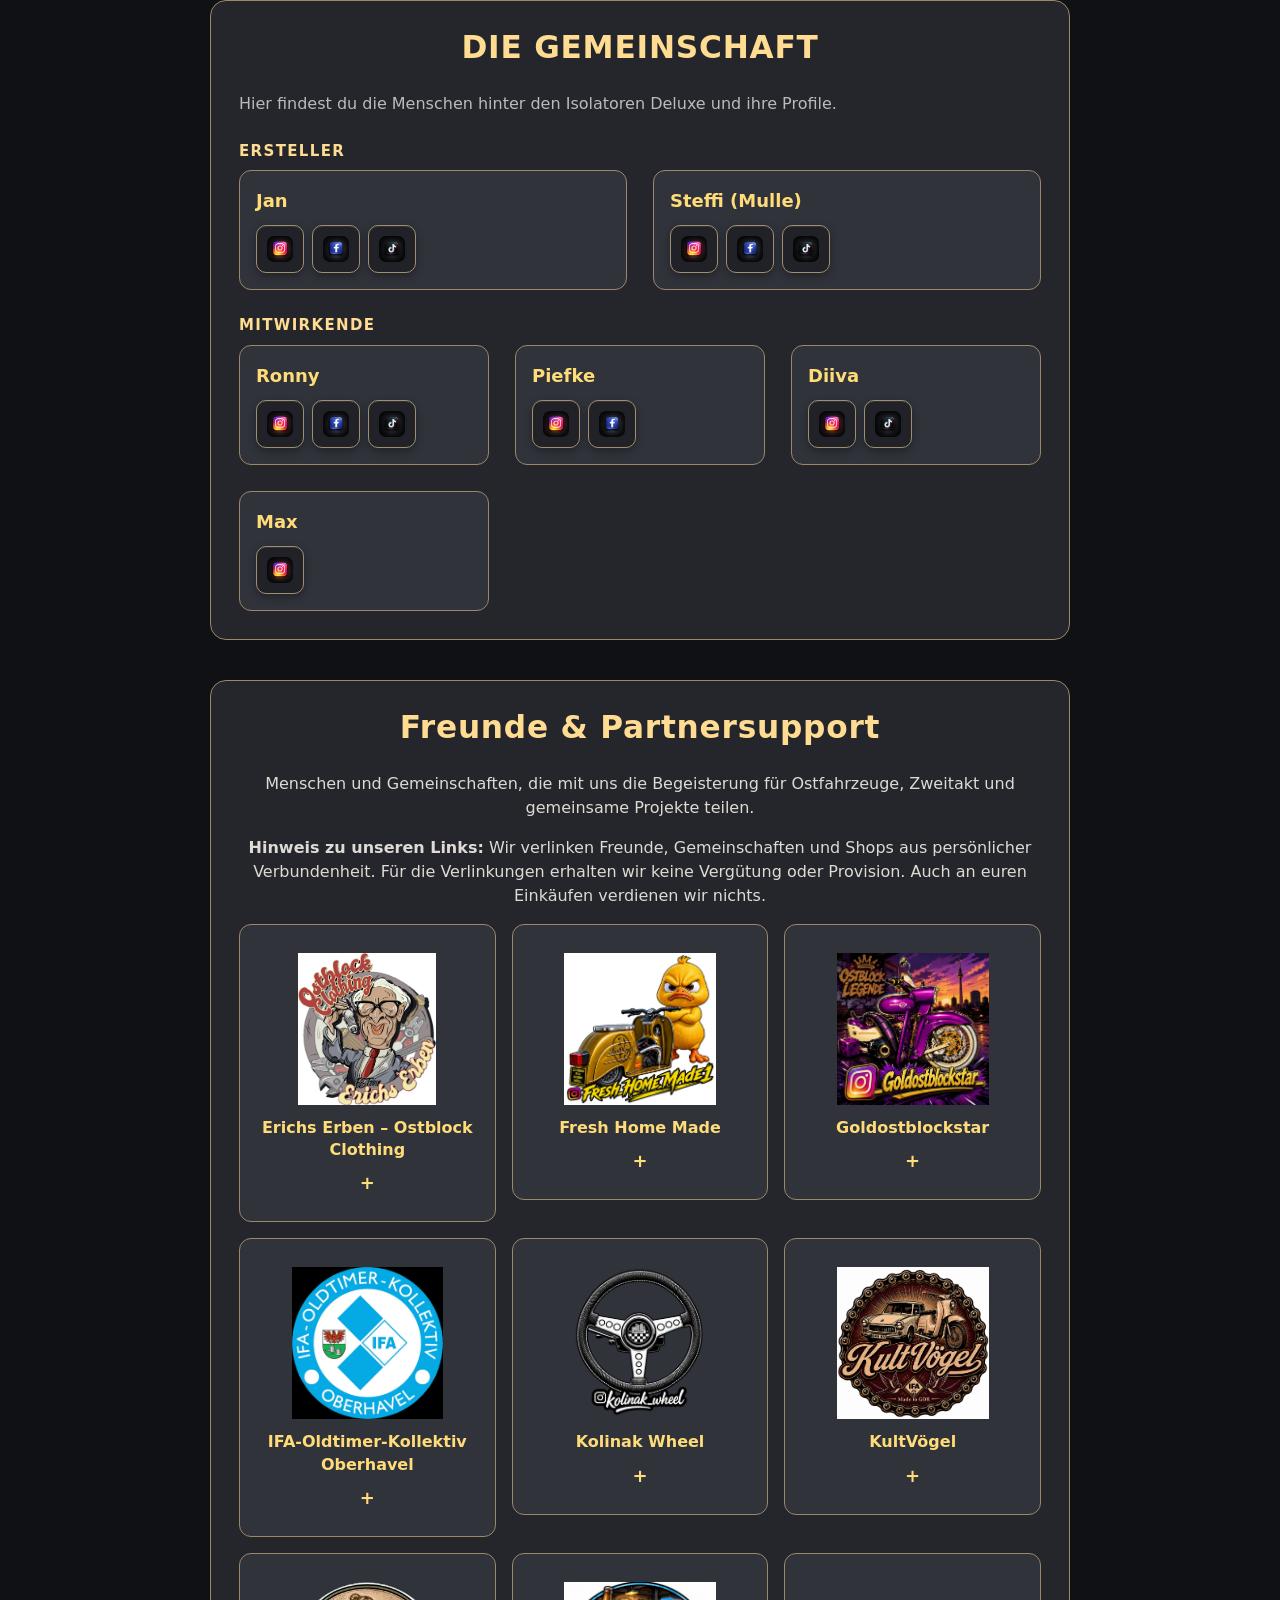
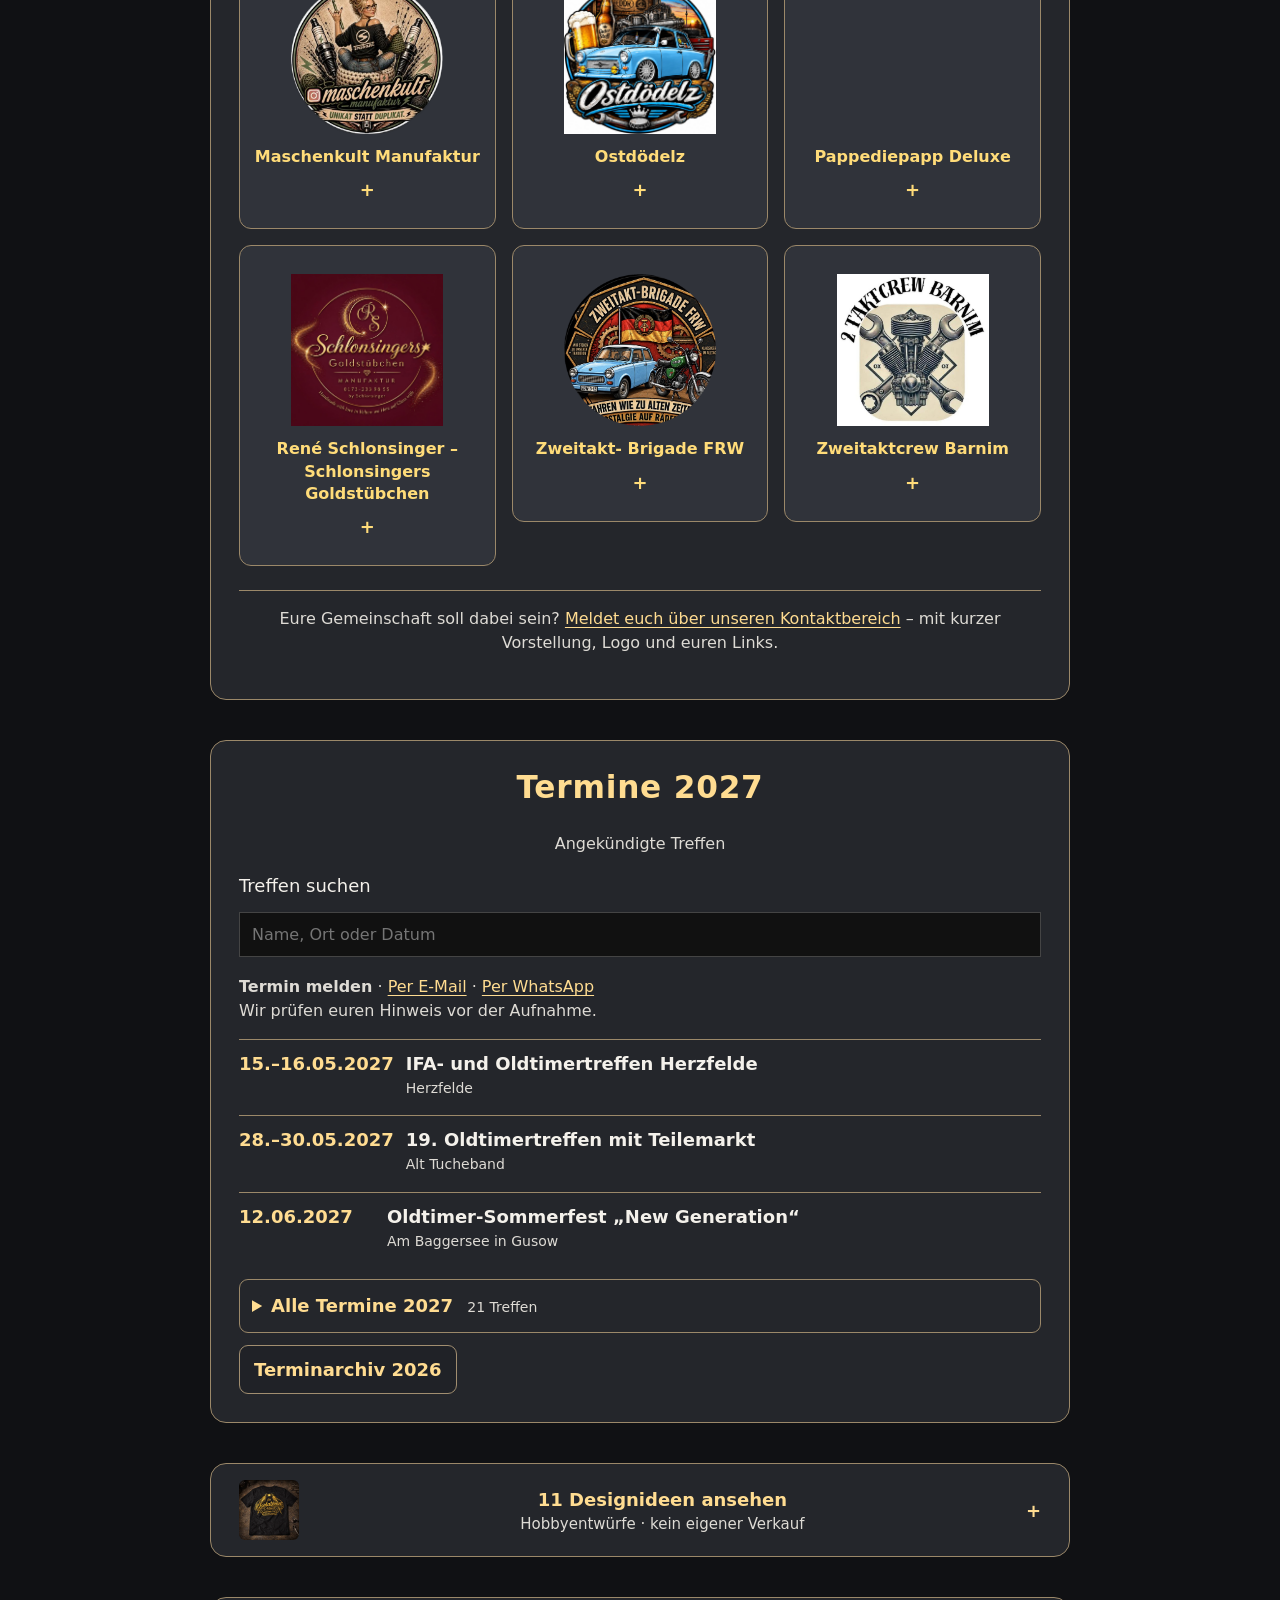
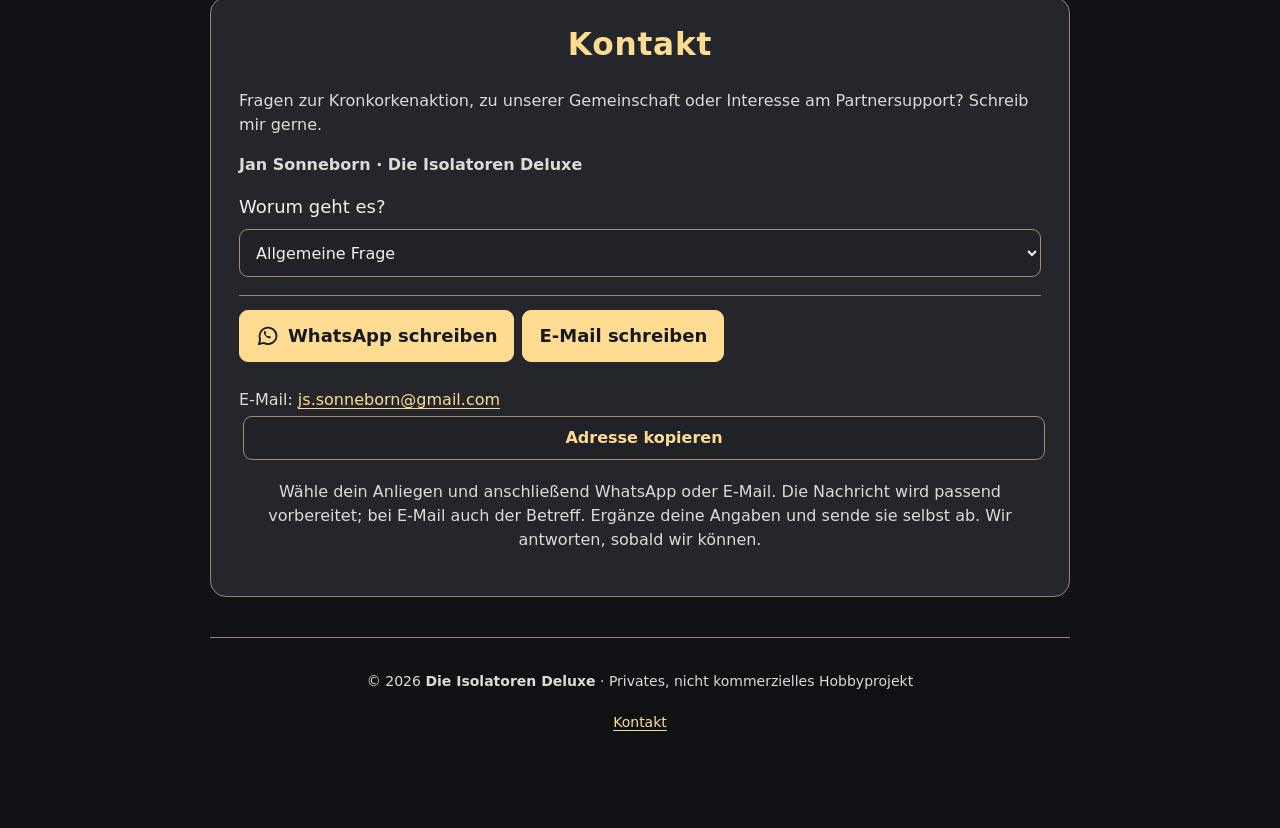
==== commit c2a48b49: "Mischergebnis teilen und Mitsammeln erleichtern" ====
--- a/index.html
+++ b/index.html
@@ -864,6 +864,11 @@
       <p>Wir sind Jan und Steffi Sonneborn, Die Isolatoren Deluxe. Mit unserer Kronkorkenaktion in Berlin und Brandenburg sammeln wir für „Kronkorken fürs Kinderhospiz e. V.“ und unterstützen in unserer Region das Kinderhospiz „Berliner Herz“.</p>
       <p>Der Verein unterstützt Kinderhospize mit dem Erlös aus dem Recycling der Metallverschlüsse.</p>
       <a class="action-primary" href="mailto:js.sonneborn@gmail.com?subject=Kronkorkenaktion%20Berlin%20und%20Brandenburg">Abgabe / Abholung anfragen</a>
+      <details>
+        <summary>Mitsammeln</summary>
+        <p><strong>Ich möchte sammeln</strong><br><a href="mailto:js.sonneborn@gmail.com?subject=Kronkorkenaktion%20%E2%80%93%20Ich%20m%C3%B6chte%20sammeln&amp;body=Hallo%20Jan%20und%20Steffi%2C%0D%0A%0D%0Aich%20m%C3%B6chte%20bei%20eurer%20Kronkorkenaktion%20mitsammeln.%0D%0A%0D%0AMein%20Name%3A%20%0D%0AMein%20Ort%3A%20%0D%0A%0D%0AViele%20Gr%C3%BC%C3%9Fe" aria-label="Ich möchte sammeln per E-Mail">Per E-Mail</a> · <a href="https://wa.me/491749837499?text=Hallo%20Jan%20und%20Steffi%2C%0D%0A%0D%0Aich%20m%C3%B6chte%20bei%20eurer%20Kronkorkenaktion%20mitsammeln.%0D%0A%0D%0AMein%20Name%3A%20%0D%0AMein%20Ort%3A%20%0D%0A%0D%0AViele%20Gr%C3%BC%C3%9Fe" aria-label="Ich möchte sammeln per WhatsApp">Per WhatsApp</a></p>
+        <p><strong>Wir möchten Sammelstelle werden</strong><br><a href="mailto:js.sonneborn@gmail.com?subject=Kronkorkenaktion%20%E2%80%93%20Wir%20m%C3%B6chten%20Sammelstelle%20werden&amp;body=Hallo%20Jan%20und%20Steffi%2C%0D%0A%0D%0Awir%20m%C3%B6chten%20Sammelstelle%20f%C3%BCr%20eure%20Kronkorkenaktion%20werden.%0D%0A%0D%0AName%20unserer%20Gruppe%20oder%20Einrichtung%3A%20%0D%0AOrt%3A%20%0D%0AKontaktperson%3A%20%0D%0A%0D%0AViele%20Gr%C3%BC%C3%9Fe" aria-label="Wir möchten Sammelstelle werden per E-Mail">Per E-Mail</a> · <a href="https://wa.me/491749837499?text=Hallo%20Jan%20und%20Steffi%2C%0D%0A%0D%0Awir%20m%C3%B6chten%20Sammelstelle%20f%C3%BCr%20eure%20Kronkorkenaktion%20werden.%0D%0A%0D%0AName%20unserer%20Gruppe%20oder%20Einrichtung%3A%20%0D%0AOrt%3A%20%0D%0AKontaktperson%3A%20%0D%0A%0D%0AViele%20Gr%C3%BC%C3%9Fe" aria-label="Wir möchten Sammelstelle werden per WhatsApp">Per WhatsApp</a></p>
+      </details>
       <p>Du möchtest gesammelte Kronkorken abgeben oder mitsammeln? Schreib uns per E-Mail. Übergabe und mögliche Abholung in Berlin und Brandenburg vereinbaren wir persönlich nach Absprache.</p>
     </div>
   </div>
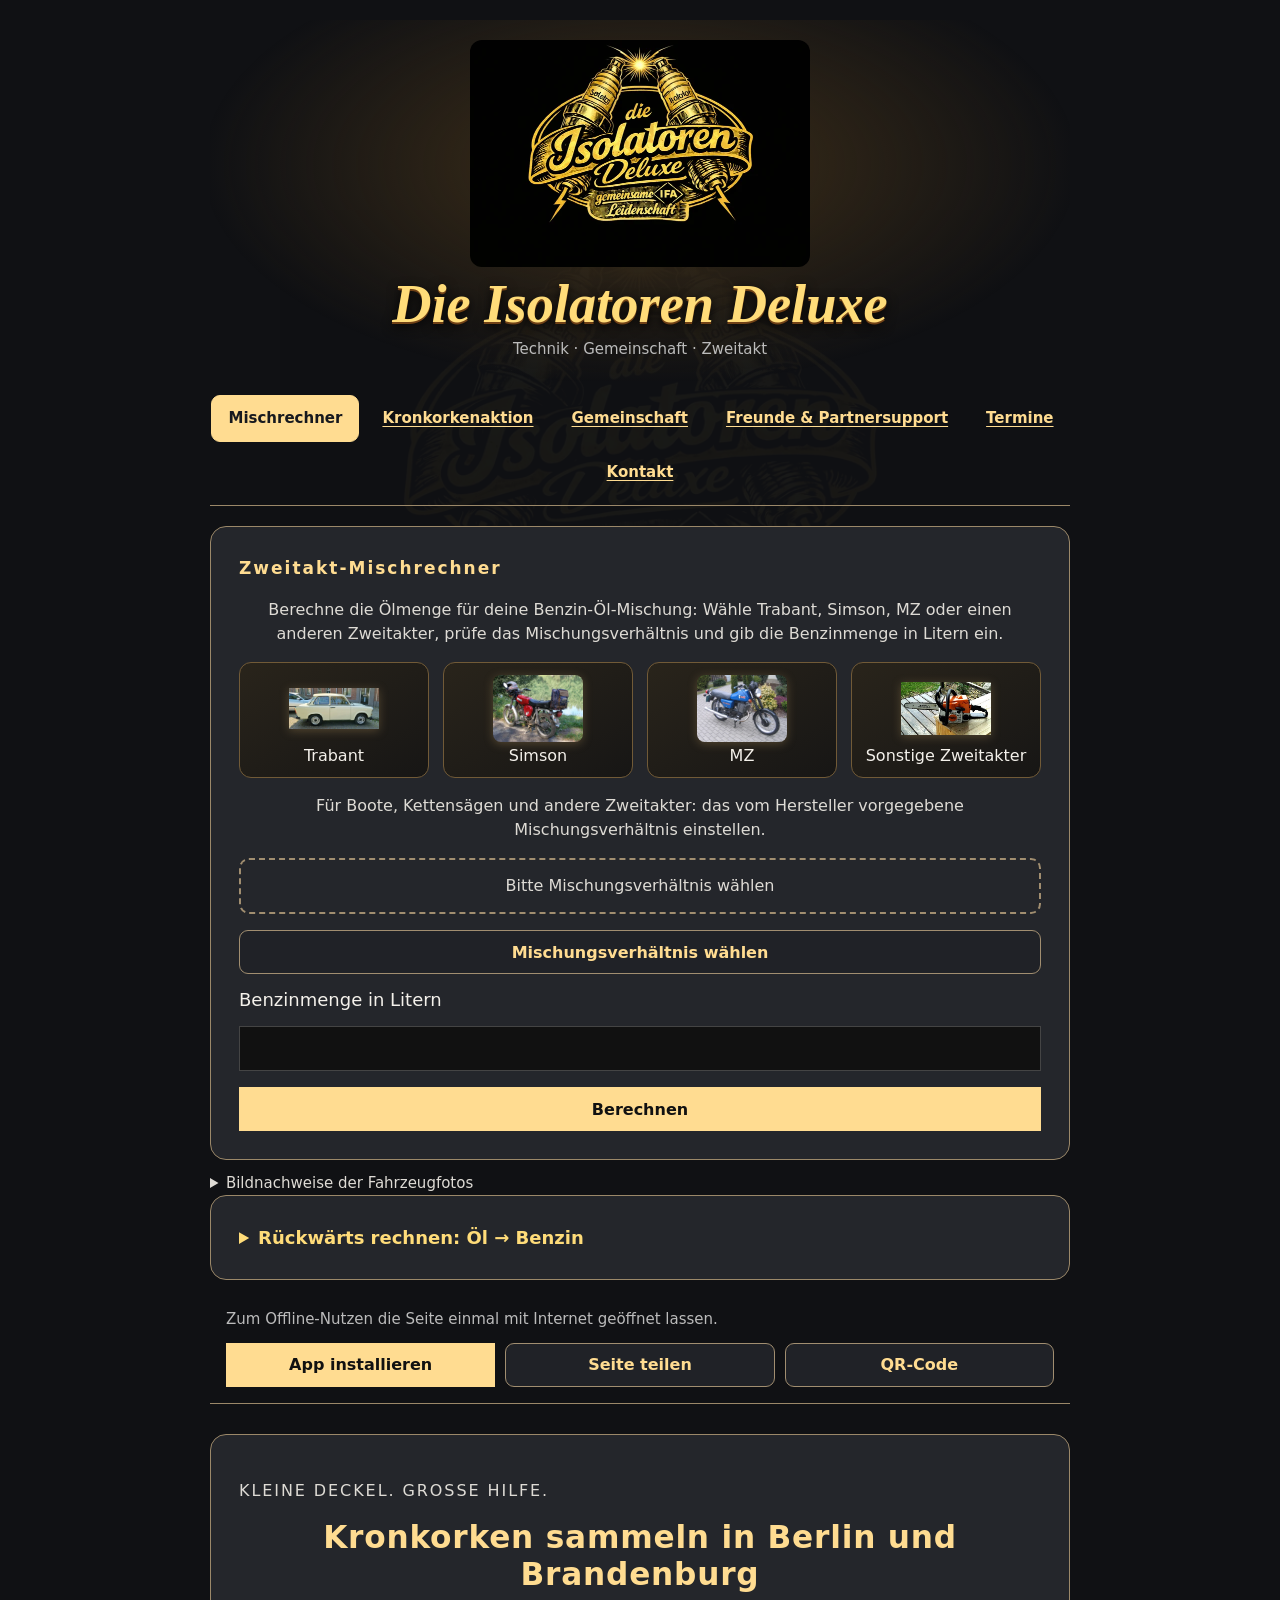
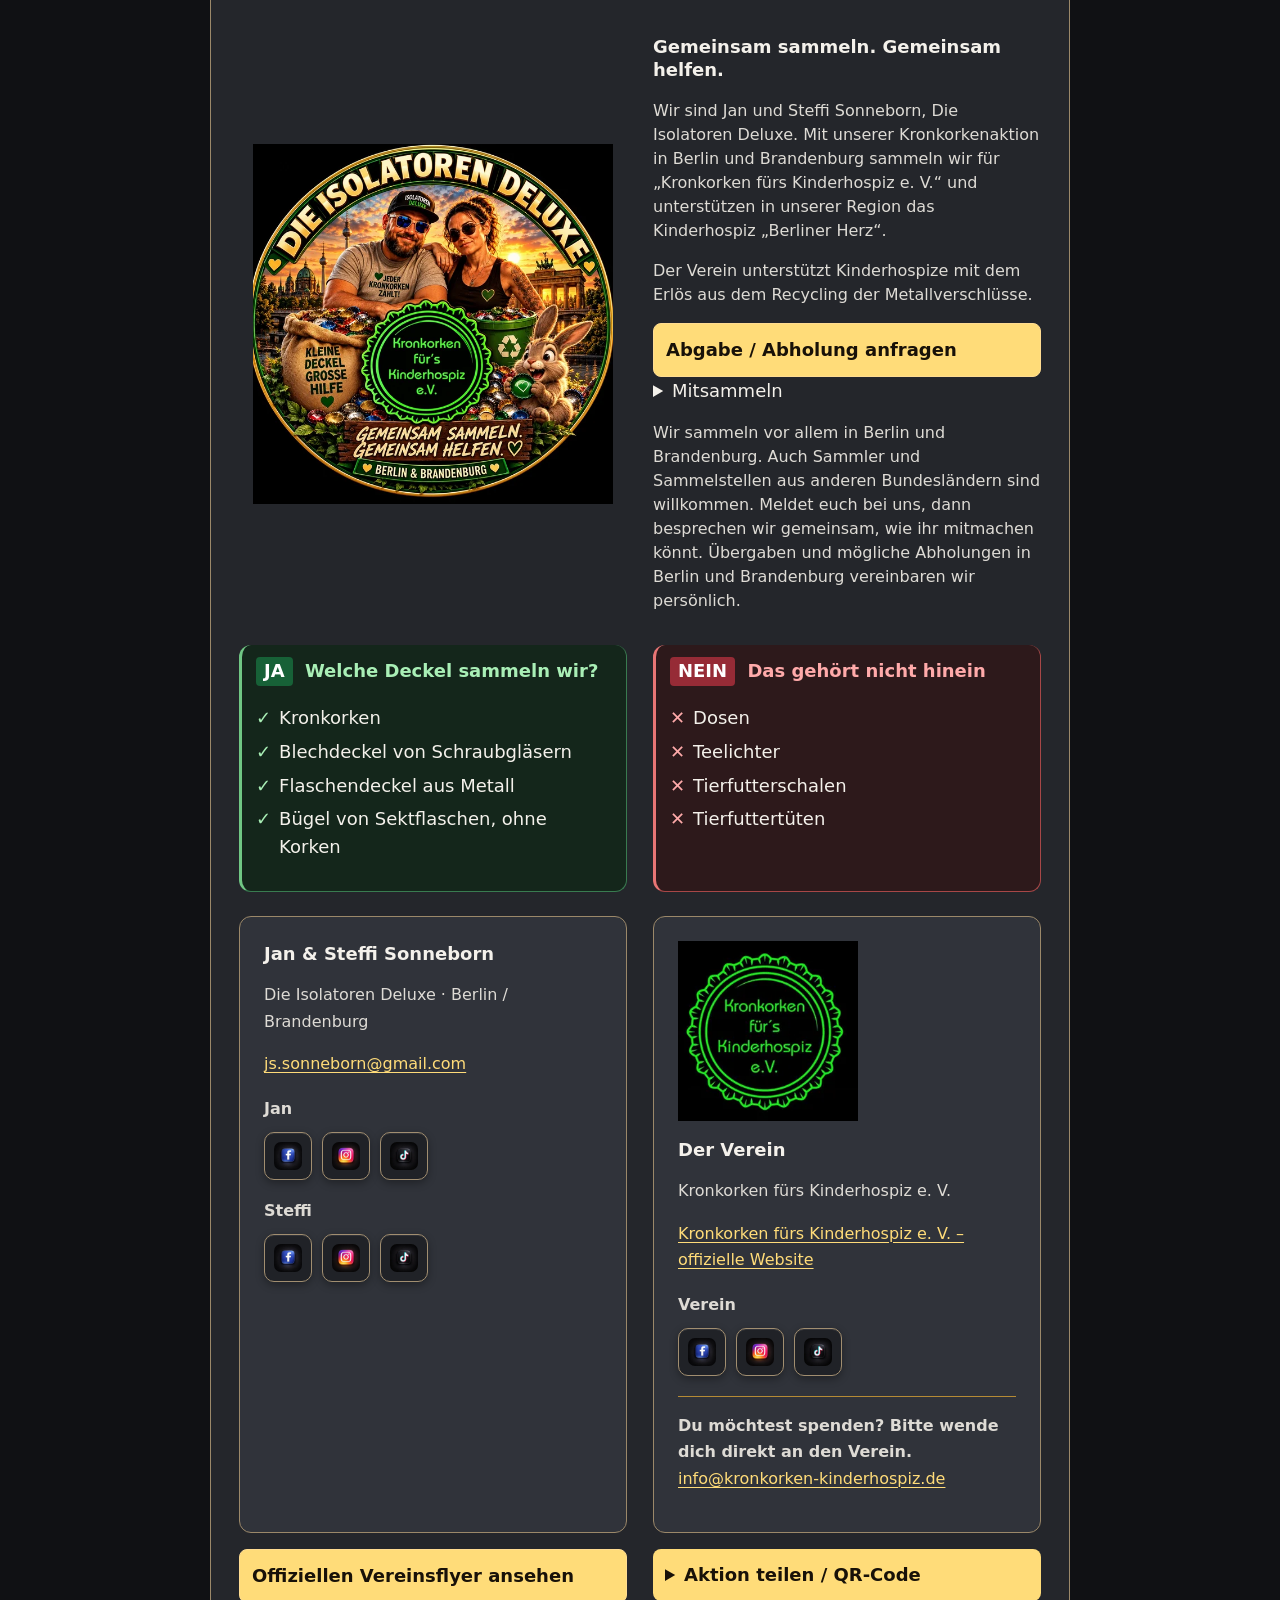
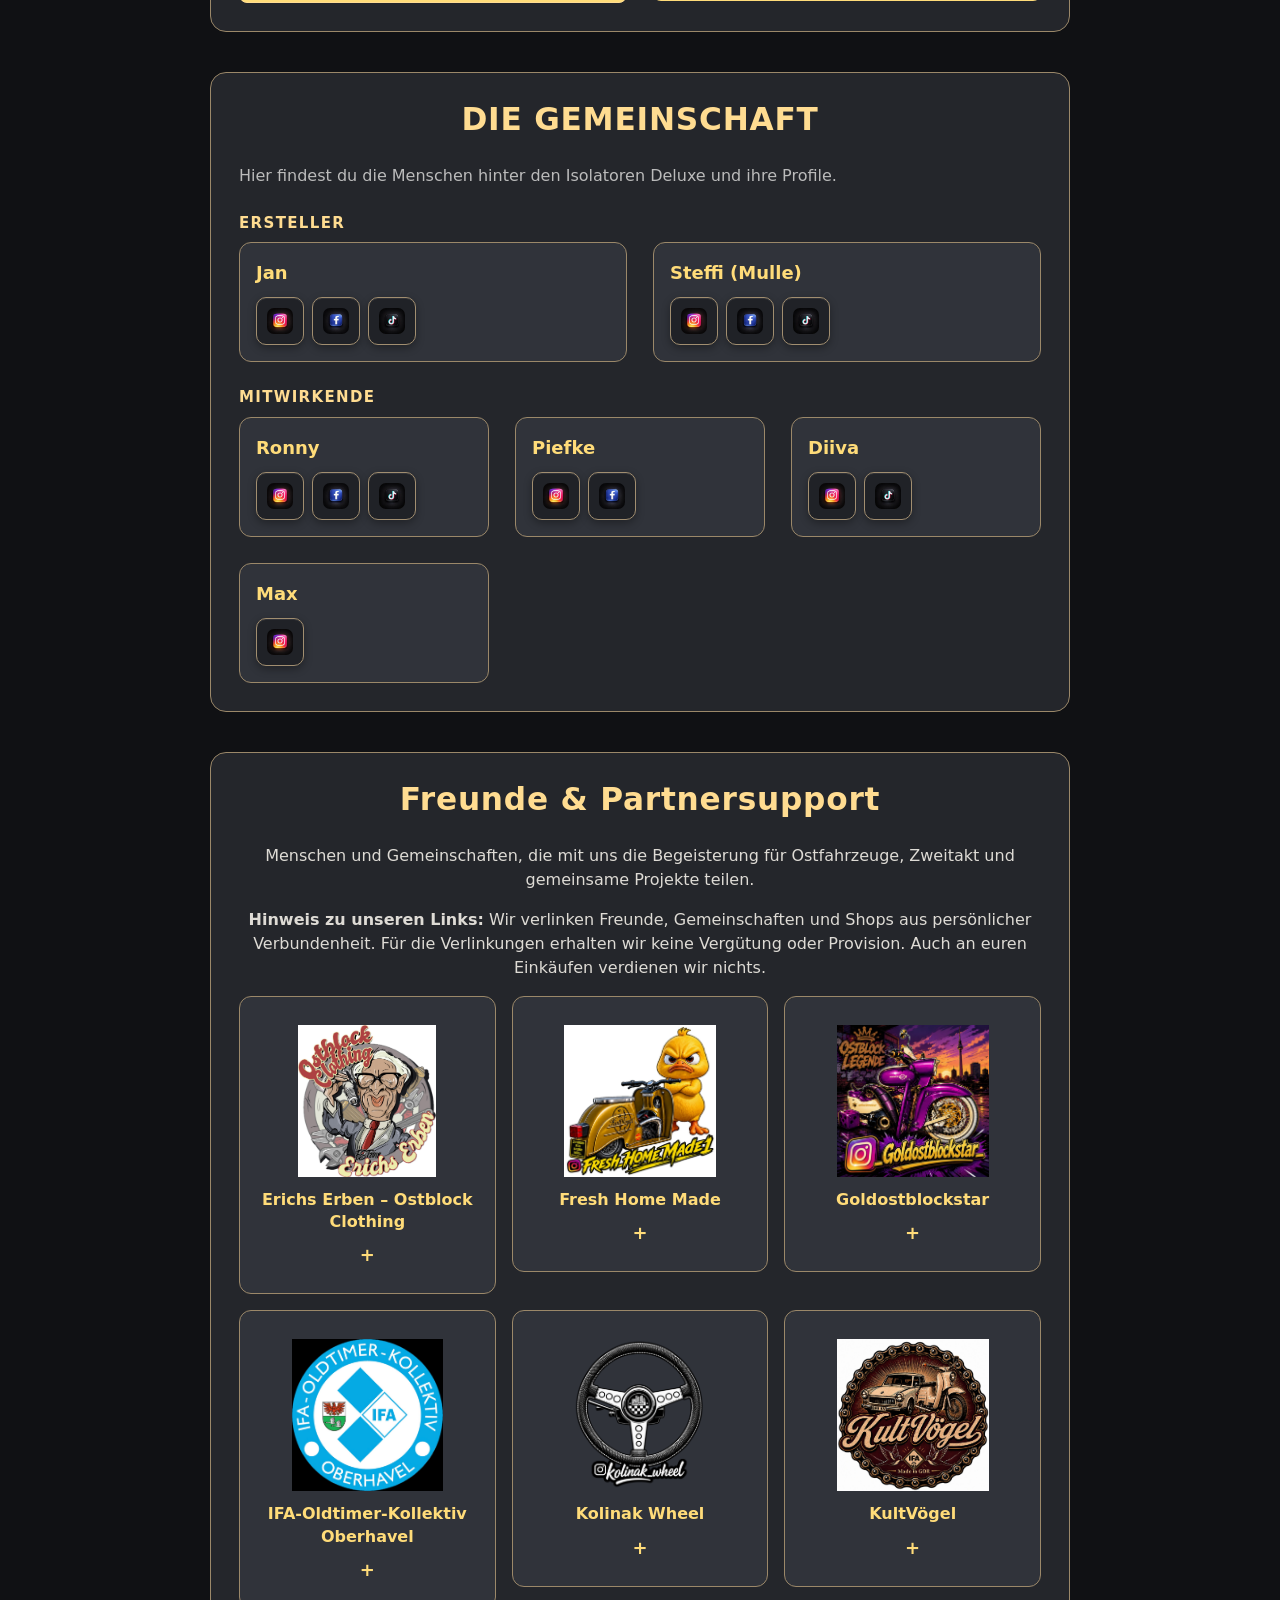
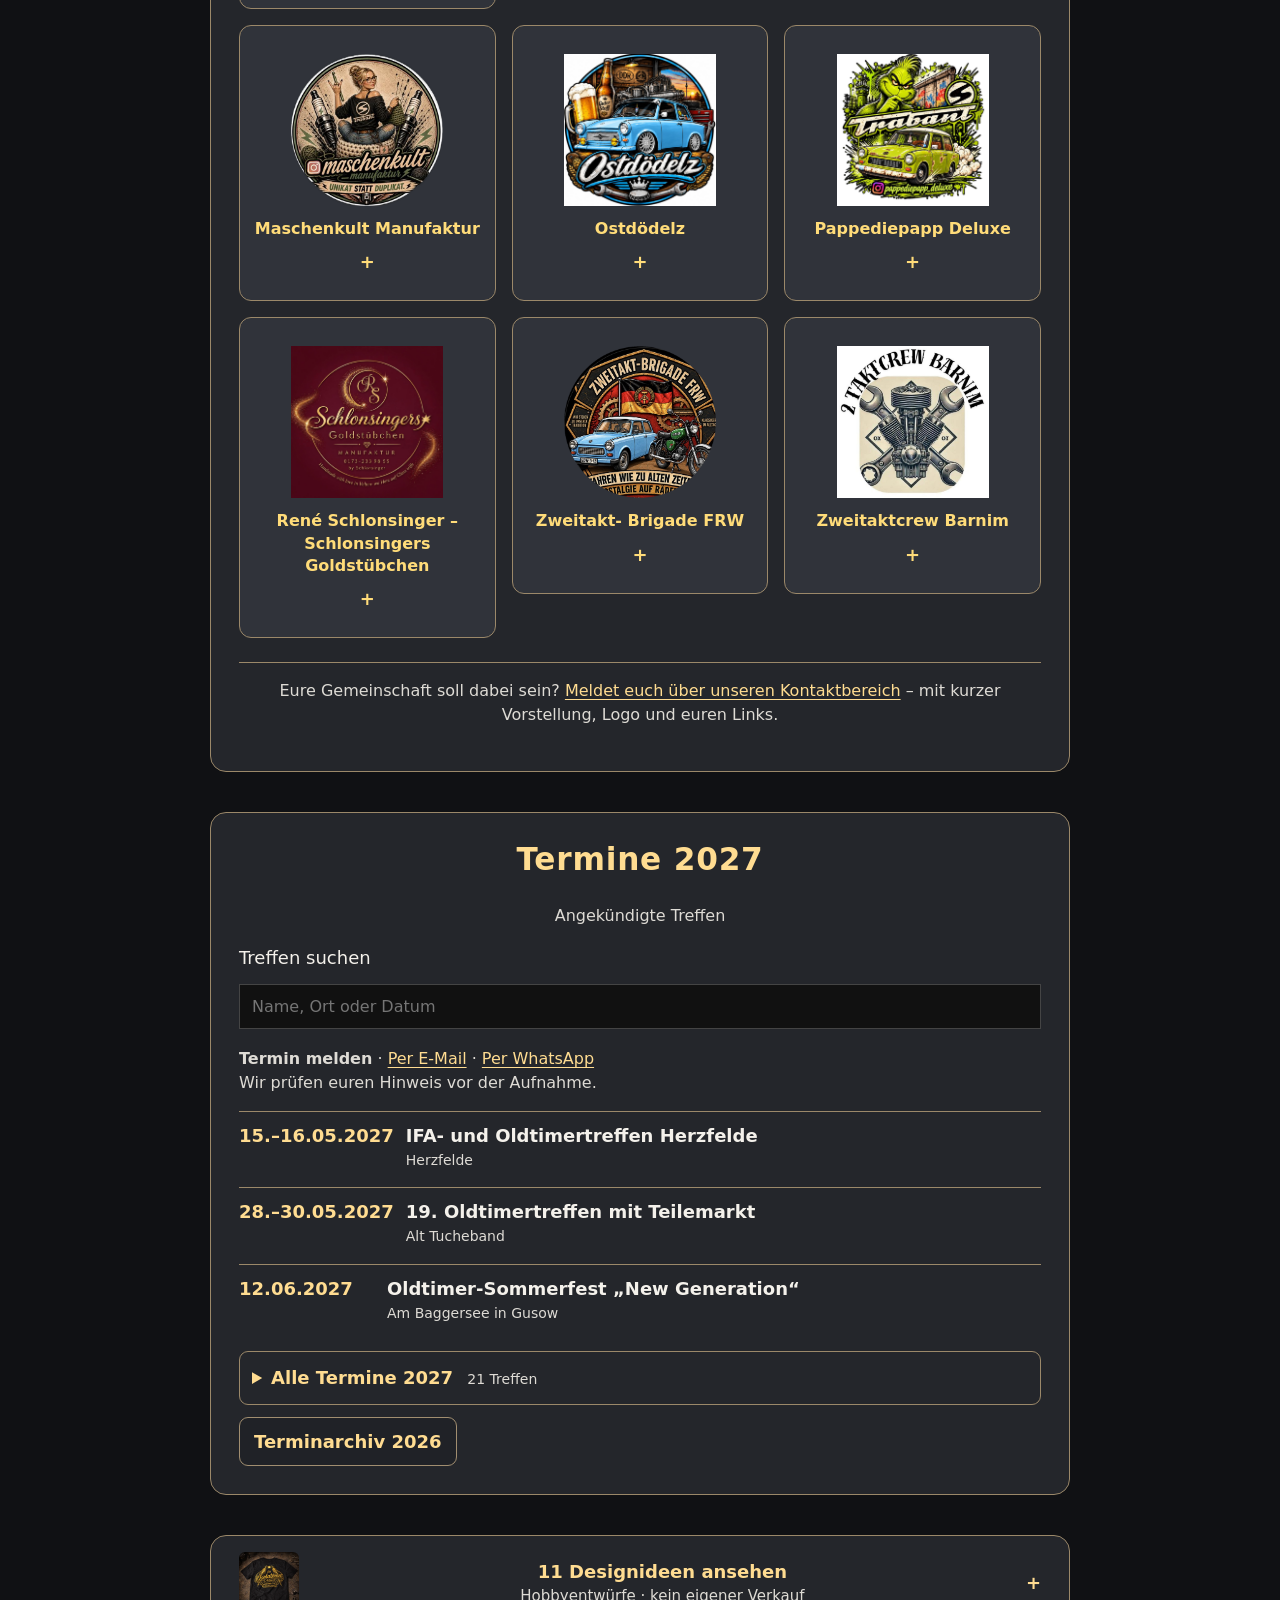
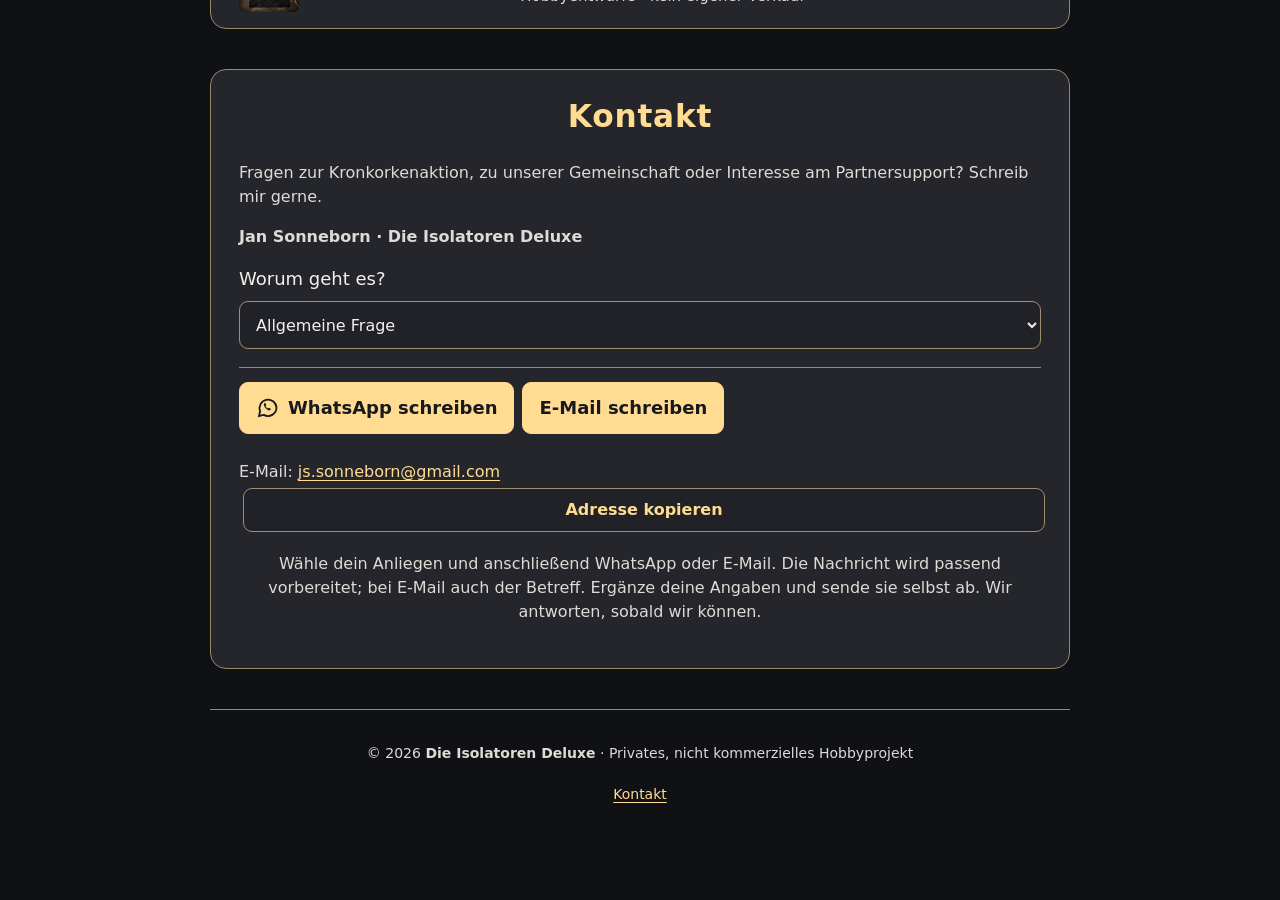
==== commit d6df2ba2: "Kronkorkenaktion für Anfragen aus allen Bundesländern öffnen" ====
--- a/index.html
+++ b/index.html
@@ -866,10 +866,10 @@
       <a class="action-primary" href="mailto:js.sonneborn@gmail.com?subject=Kronkorkenaktion%20Berlin%20und%20Brandenburg">Abgabe / Abholung anfragen</a>
       <details>
         <summary>Mitsammeln</summary>
-        <p><strong>Ich möchte sammeln</strong><br><a href="mailto:js.sonneborn@gmail.com?subject=Kronkorkenaktion%20%E2%80%93%20Ich%20m%C3%B6chte%20sammeln&amp;body=Hallo%20Jan%20und%20Steffi%2C%0D%0A%0D%0Aich%20m%C3%B6chte%20bei%20eurer%20Kronkorkenaktion%20mitsammeln.%0D%0A%0D%0AMein%20Name%3A%20%0D%0AMein%20Ort%3A%20%0D%0A%0D%0AViele%20Gr%C3%BC%C3%9Fe" aria-label="Ich möchte sammeln per E-Mail">Per E-Mail</a> · <a href="https://wa.me/491749837499?text=Hallo%20Jan%20und%20Steffi%2C%0D%0A%0D%0Aich%20m%C3%B6chte%20bei%20eurer%20Kronkorkenaktion%20mitsammeln.%0D%0A%0D%0AMein%20Name%3A%20%0D%0AMein%20Ort%3A%20%0D%0A%0D%0AViele%20Gr%C3%BC%C3%9Fe" aria-label="Ich möchte sammeln per WhatsApp">Per WhatsApp</a></p>
-        <p><strong>Wir möchten Sammelstelle werden</strong><br><a href="mailto:js.sonneborn@gmail.com?subject=Kronkorkenaktion%20%E2%80%93%20Wir%20m%C3%B6chten%20Sammelstelle%20werden&amp;body=Hallo%20Jan%20und%20Steffi%2C%0D%0A%0D%0Awir%20m%C3%B6chten%20Sammelstelle%20f%C3%BCr%20eure%20Kronkorkenaktion%20werden.%0D%0A%0D%0AName%20unserer%20Gruppe%20oder%20Einrichtung%3A%20%0D%0AOrt%3A%20%0D%0AKontaktperson%3A%20%0D%0A%0D%0AViele%20Gr%C3%BC%C3%9Fe" aria-label="Wir möchten Sammelstelle werden per E-Mail">Per E-Mail</a> · <a href="https://wa.me/491749837499?text=Hallo%20Jan%20und%20Steffi%2C%0D%0A%0D%0Awir%20m%C3%B6chten%20Sammelstelle%20f%C3%BCr%20eure%20Kronkorkenaktion%20werden.%0D%0A%0D%0AName%20unserer%20Gruppe%20oder%20Einrichtung%3A%20%0D%0AOrt%3A%20%0D%0AKontaktperson%3A%20%0D%0A%0D%0AViele%20Gr%C3%BC%C3%9Fe" aria-label="Wir möchten Sammelstelle werden per WhatsApp">Per WhatsApp</a></p>
-      </details>
-      <p>Du möchtest gesammelte Kronkorken abgeben oder mitsammeln? Schreib uns per E-Mail. Übergabe und mögliche Abholung in Berlin und Brandenburg vereinbaren wir persönlich nach Absprache.</p>
+        <p><strong>Ich möchte sammeln</strong><br>Du sammelst Kronkorken und Metalldeckel und stimmst die Übergabe mit uns ab.<br><a href="mailto:js.sonneborn@gmail.com?subject=Kronkorkenaktion%20%E2%80%93%20Ich%20m%C3%B6chte%20sammeln&amp;body=Hallo%20Jan%20und%20Steffi%2C%0D%0A%0D%0Aich%20m%C3%B6chte%20bei%20eurer%20Kronkorkenaktion%20mitsammeln.%0D%0A%0D%0AMein%20Name%3A%20%0D%0AMein%20Ort%3A%20%0D%0A%0D%0AViele%20Gr%C3%BC%C3%9Fe" aria-label="Ich möchte sammeln per E-Mail">Per E-Mail</a> · <a href="https://wa.me/491749837499?text=Hallo%20Jan%20und%20Steffi%2C%0D%0A%0D%0Aich%20m%C3%B6chte%20bei%20eurer%20Kronkorkenaktion%20mitsammeln.%0D%0A%0D%0AMein%20Name%3A%20%0D%0AMein%20Ort%3A%20%0D%0A%0D%0AViele%20Gr%C3%BC%C3%9Fe" aria-label="Ich möchte sammeln per WhatsApp">Per WhatsApp</a></p>
+        <p><strong>Wir möchten Sammelstelle werden</strong><br>Ihr nehmt Kronkorken und Metalldeckel von anderen an und stimmt die Weitergabe mit uns ab.<br><a href="mailto:js.sonneborn@gmail.com?subject=Kronkorkenaktion%20%E2%80%93%20Wir%20m%C3%B6chten%20Sammelstelle%20werden&amp;body=Hallo%20Jan%20und%20Steffi%2C%0D%0A%0D%0Awir%20m%C3%B6chten%20Sammelstelle%20f%C3%BCr%20eure%20Kronkorkenaktion%20werden.%0D%0A%0D%0AName%20unserer%20Gruppe%20oder%20Einrichtung%3A%20%0D%0AOrt%3A%20%0D%0AKontaktperson%3A%20%0D%0A%0D%0AViele%20Gr%C3%BC%C3%9Fe" aria-label="Wir möchten Sammelstelle werden per E-Mail">Per E-Mail</a> · <a href="https://wa.me/491749837499?text=Hallo%20Jan%20und%20Steffi%2C%0D%0A%0D%0Awir%20m%C3%B6chten%20Sammelstelle%20f%C3%BCr%20eure%20Kronkorkenaktion%20werden.%0D%0A%0D%0AName%20unserer%20Gruppe%20oder%20Einrichtung%3A%20%0D%0AOrt%3A%20%0D%0AKontaktperson%3A%20%0D%0A%0D%0AViele%20Gr%C3%BC%C3%9Fe" aria-label="Wir möchten Sammelstelle werden per WhatsApp">Per WhatsApp</a></p>
+      </details>
+      <p>Wir sammeln vor allem in Berlin und Brandenburg. Auch Sammler und Sammelstellen aus anderen Bundesländern sind willkommen. Meldet euch bei uns, dann besprechen wir gemeinsam, wie ihr mitmachen könnt. Übergaben und mögliche Abholungen in Berlin und Brandenburg vereinbaren wir persönlich.</p>
     </div>
   </div>
   <div class="action-grid">
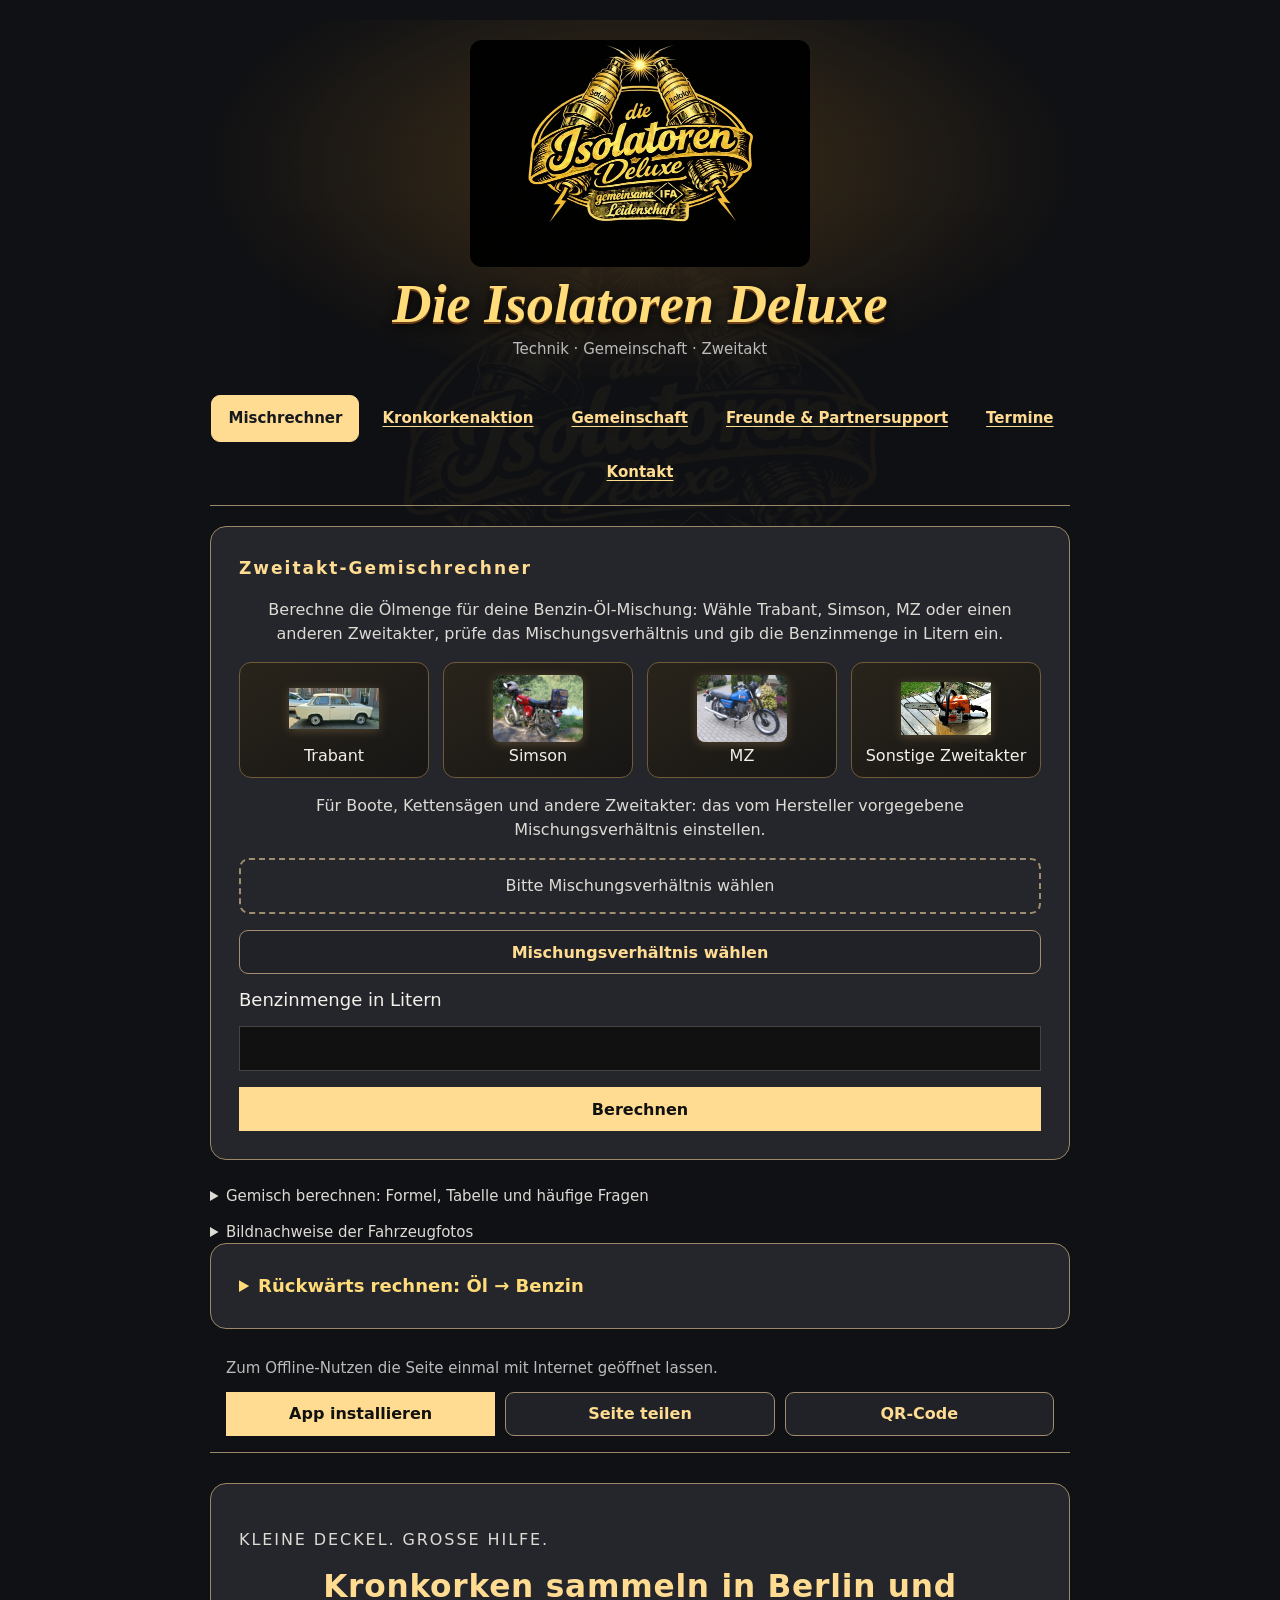
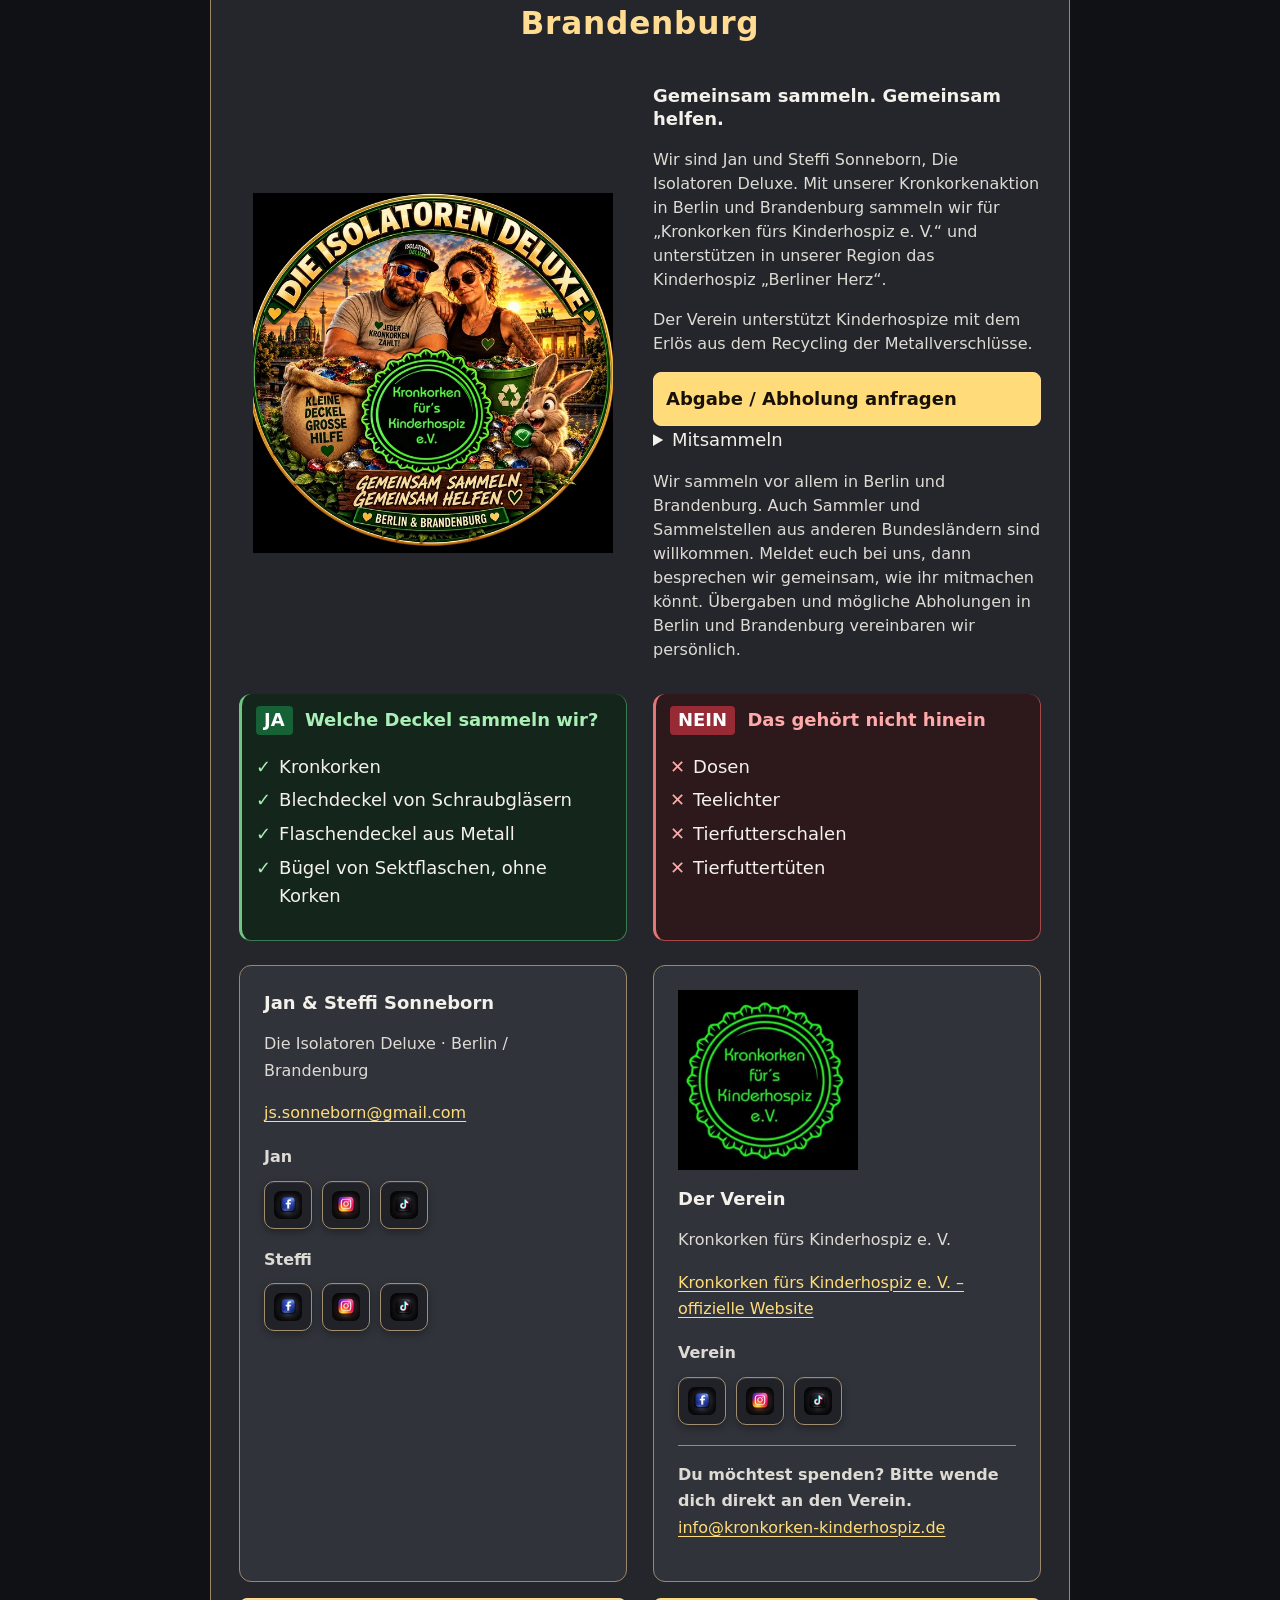
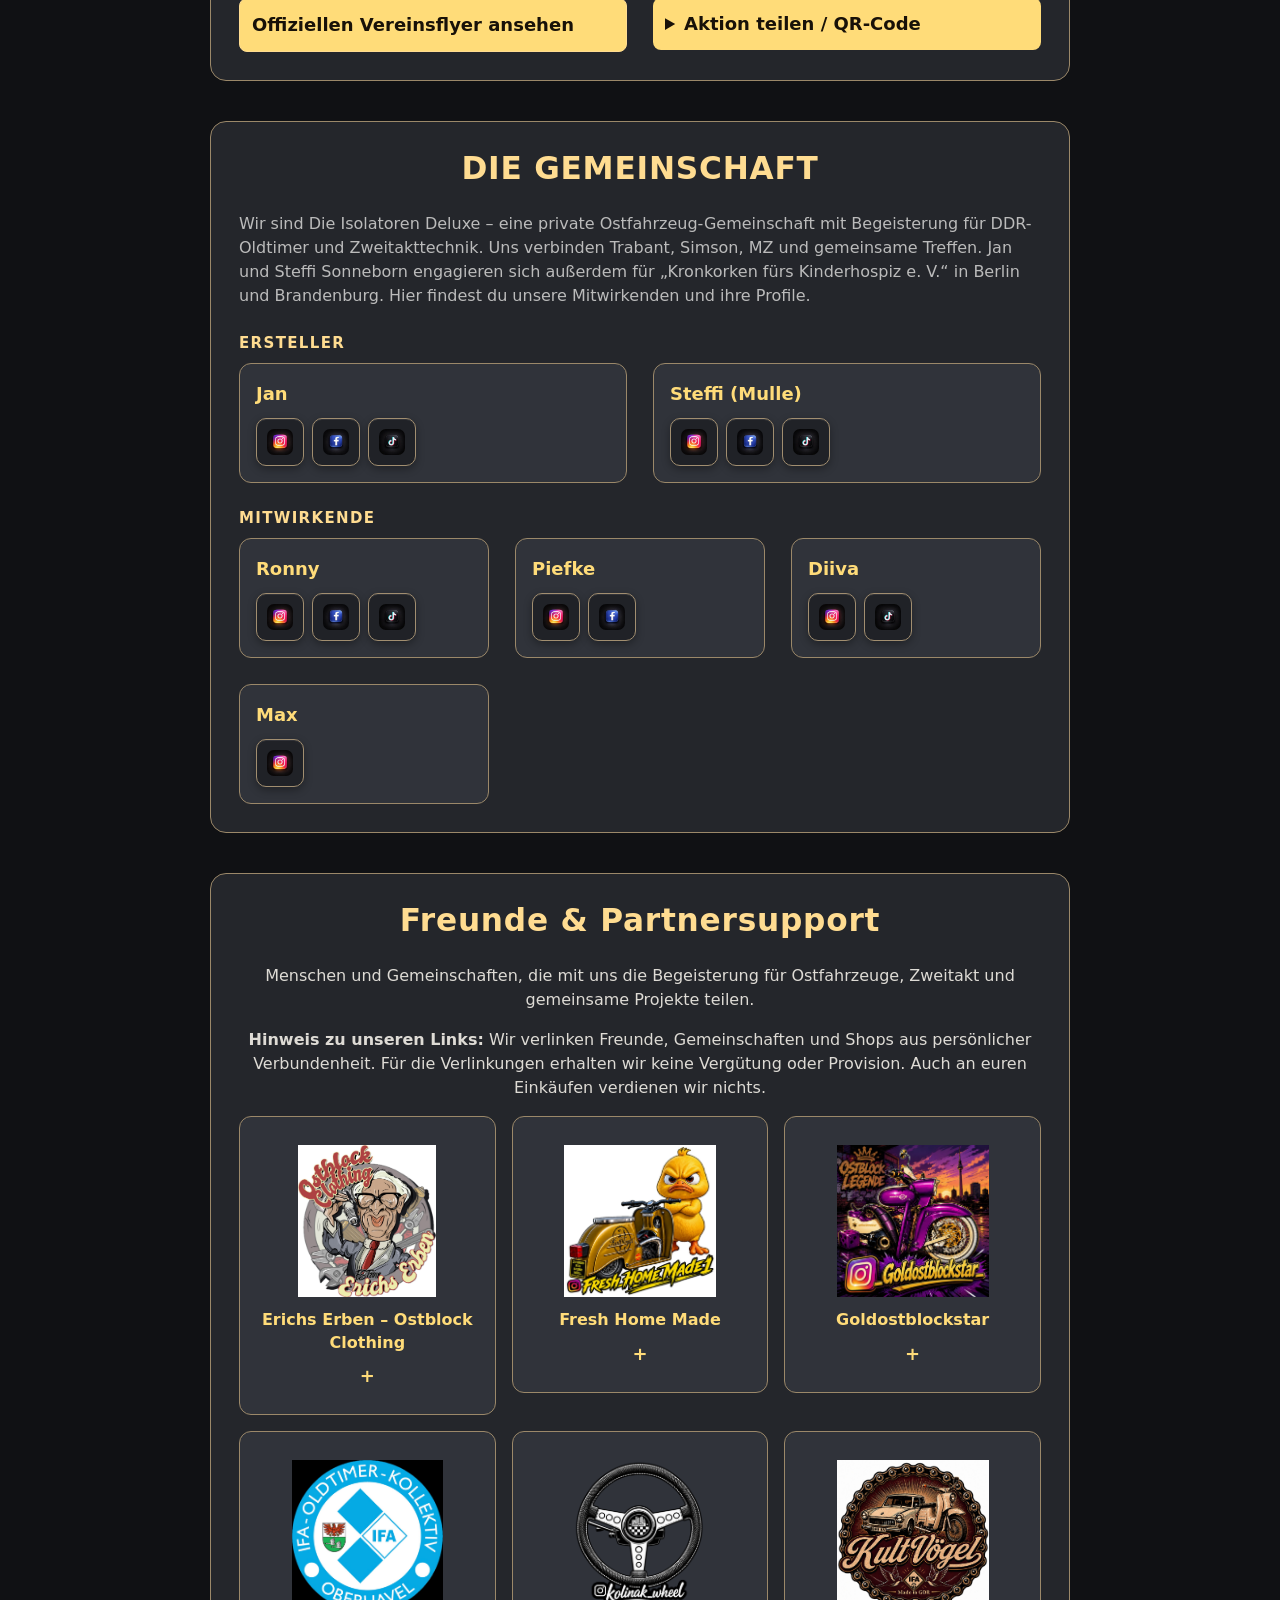
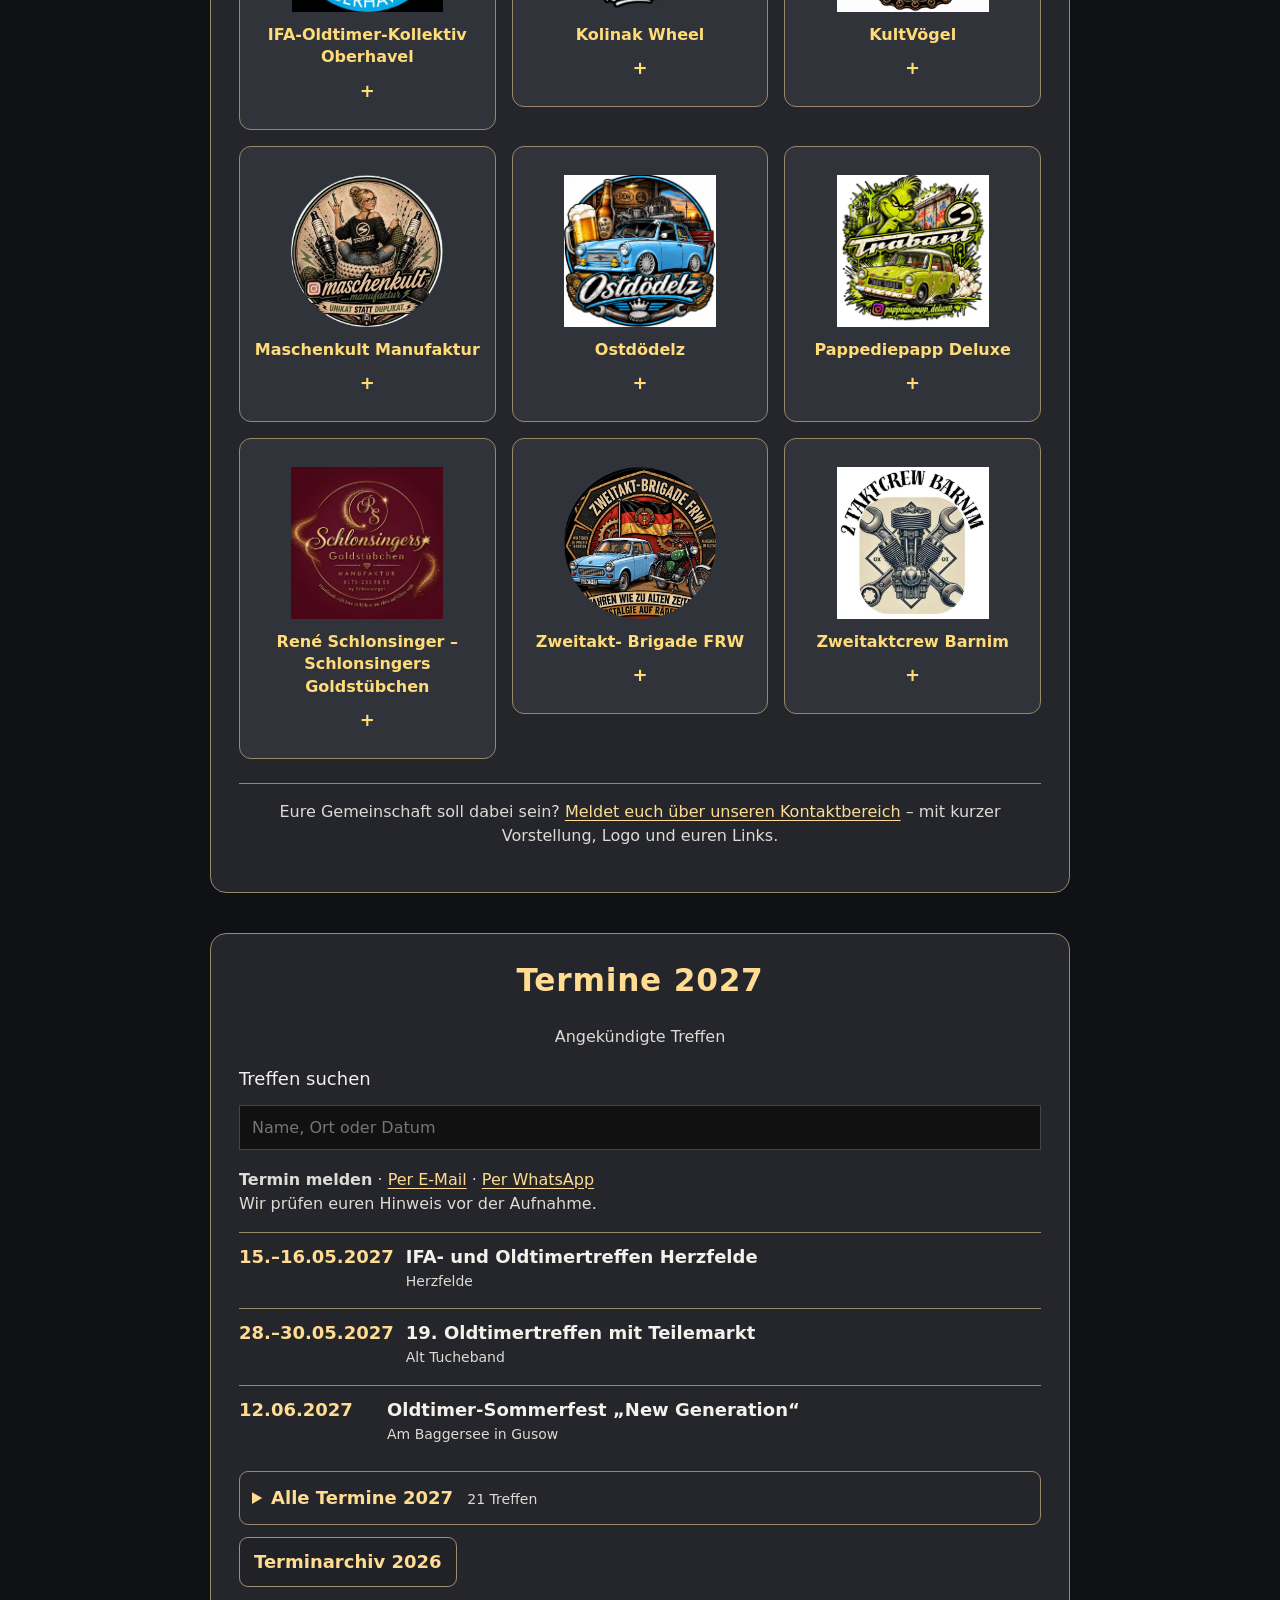
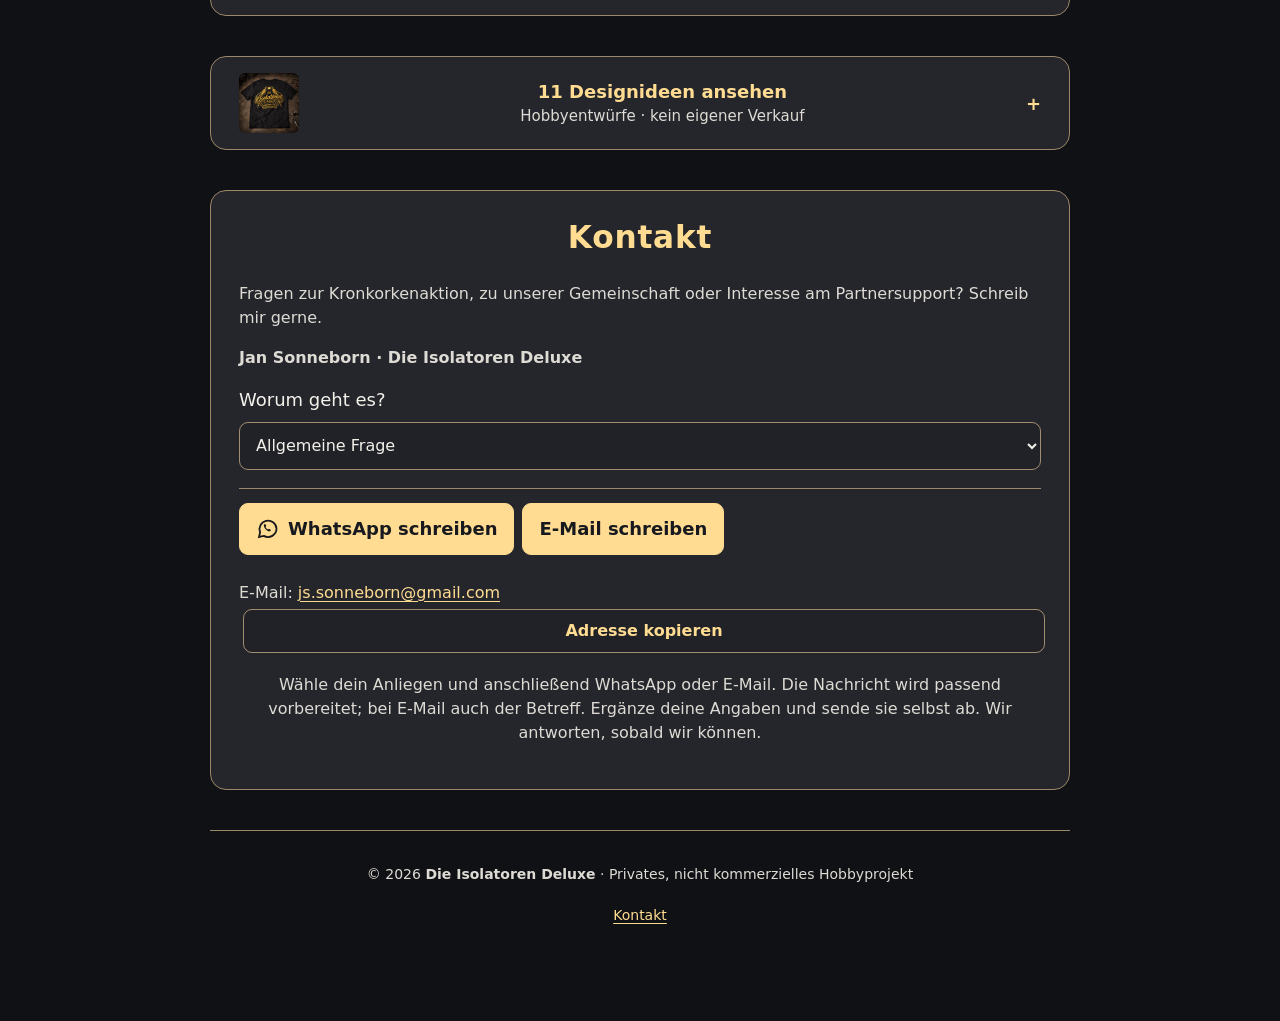
==== commit d280d353: "Markenauffindbarkeit, Rechenhilfe und Teilen-Vorschau verbessern Bestehende Website gezielt optimier" ====
--- a/index.html
+++ b/index.html
@@ -1,14 +1,15 @@
 <!DOCTYPE html>
 <html lang="de">
 <head>
+  <link rel="sitemap" type="application/xml" href="sitemap.xml">
   <meta charset="UTF-8">
   <meta name="viewport" content="width=device-width, initial-scale=1.0, viewport-fit=cover">
 
   <!-- TITLE & SEO -->
-  <title>Zweitakt-Gemischrechner für Trabant &amp; Simson | Die Isolatoren Deluxe</title>
-  <meta name="description" content="Benzin und Zweitaktöl für Trabant, Simson und MZ berechnen. Entdecke unsere Ostfahrzeug-Gemeinschaft, Oldtimertreffen und Kronkorkenaktion in Berlin und Brandenburg.">
+  <title>Die Isolatoren Deluxe | Zweitakt-Gemischrechner &amp; Gemeinschaft</title>
+  <meta name="description" content="Die Isolatoren Deluxe: Ostfahrzeug-Gemeinschaft, kostenloser Zweitakt-Gemischrechner für Trabant, Simson und MZ, Treffen und Kronkorkenaktion in Berlin/Brandenburg.">
   <link rel="canonical" href="https://dieisolatorendeluxe.github.io/isolatoren-deluxe/">
-  <meta name="robots" content="index, follow">
+  <meta name="robots" content="index, follow, max-image-preview:large">
   <meta name="author" content="Die Isolatoren Deluxe">
   <meta name="theme-color" content="#0e0e0e">
 
@@ -30,57 +31,140 @@
   <meta property="og:locale" content="de_DE">
   <meta property="og:site_name" content="Die Isolatoren Deluxe">
   <meta property="og:url" content="https://dieisolatorendeluxe.github.io/isolatoren-deluxe/">
-  <meta property="og:title" content="Zweitakt-Gemischrechner für Trabant &amp; Simson | Die Isolatoren Deluxe">
-  <meta property="og:description" content="Zweitakt-Gemisch berechnen und Kronkorken sammeln in Berlin und Brandenburg – gemeinsam für das Kinderhospiz Berliner Herz.">
-  <meta property="og:image" content="https://dieisolatorendeluxe.github.io/isolatoren-deluxe/logo.png">
-  <meta property="og:image:alt" content="Logo von Die Isolatoren Deluxe">
-  <meta name="twitter:card" content="summary">
-  <meta name="twitter:title" content="Zweitakt-Gemischrechner für Trabant &amp; Simson | Die Isolatoren Deluxe">
-  <meta name="twitter:description" content="Zweitakt-Gemisch berechnen und Kronkorken sammeln in Berlin und Brandenburg – gemeinsam für das Kinderhospiz Berliner Herz.">
-  <meta name="twitter:image" content="https://dieisolatorendeluxe.github.io/isolatoren-deluxe/logo.png">
-  <meta name="twitter:image:alt" content="Logo von Die Isolatoren Deluxe">
+  <meta property="og:title" content="Die Isolatoren Deluxe | Zweitakt-Gemischrechner &amp; Gemeinschaft">
+  <meta property="og:description" content="Die Isolatoren Deluxe: Ostfahrzeug-Gemeinschaft, kostenloser Zweitakt-Gemischrechner für Trabant, Simson und MZ, Treffen und Kronkorkenaktion in Berlin/Brandenburg.">
+  <meta property="og:image" content="https://dieisolatorendeluxe.github.io/isolatoren-deluxe/isolatoren-deluxe-vorschau.jpg">
+  <meta property="og:image:alt" content="Die Isolatoren Deluxe – Original-Logo, Zweitakt und Gemeinschaft">
+  <meta property="og:image:width" content="1200">
+  <meta property="og:image:height" content="630">
+  <meta property="og:image:type" content="image/jpeg">
+  <meta name="twitter:card" content="summary_large_image">
+  <meta name="twitter:title" content="Die Isolatoren Deluxe | Zweitakt-Gemischrechner &amp; Gemeinschaft">
+  <meta name="twitter:description" content="Die Isolatoren Deluxe: Ostfahrzeug-Gemeinschaft, kostenloser Zweitakt-Gemischrechner für Trabant, Simson und MZ, Treffen und Kronkorkenaktion in Berlin/Brandenburg.">
+  <meta name="twitter:image" content="https://dieisolatorendeluxe.github.io/isolatoren-deluxe/isolatoren-deluxe-vorschau.jpg">
+  <meta name="twitter:image:alt" content="Die Isolatoren Deluxe – Original-Logo, Zweitakt und Gemeinschaft">
 
   <!-- SCHEMA.ORG -->
   <script type="application/ld+json">
-  {
-    "@context": "https://schema.org",
-    "@type": "WebApplication",
-    "name": "2-Takt-Mischrechner – Die Isolatoren Deluxe",
-    "url": "https://dieisolatorendeluxe.github.io/isolatoren-deluxe/#rechner",
-    "applicationCategory": "UtilitiesApplication",
-    "inLanguage": "de",
-    "isAccessibleForFree": true,
-    "publisher": {
+{
+  "@context": "https://schema.org",
+  "@graph": [
+    {
       "@type": "Organization",
+      "@id": "https://dieisolatorendeluxe.github.io/isolatoren-deluxe/#gemeinschaft-identitaet",
       "name": "Die Isolatoren Deluxe",
+      "alternateName": [
+        "Isolatoren Deluxe",
+        "DieIsolatorenDeluxe"
+      ],
       "url": "https://dieisolatorendeluxe.github.io/isolatoren-deluxe/",
-      "logo": "https://dieisolatorendeluxe.github.io/isolatoren-deluxe/logo.png"
+      "logo": "https://dieisolatorendeluxe.github.io/isolatoren-deluxe/logo.png",
+      "description": "Private Ostfahrzeug-Gemeinschaft mit Begeisterung für DDR-Oldtimer und Zweitakttechnik. Kein kommerzieller Anbieter."
     },
-    "operatingSystem": "All",
-    "description": "2-Takt Gemischrechner für Ostfahrzeuge, Boote, Motorgeräte und andere 2-Takt-Motoren."
-  }
-  </script>
-  <script type="application/ld+json">
-  {
-    "@context": "https://schema.org",
-    "@type": "WebPage",
-    "@id": "https://dieisolatorendeluxe.github.io/isolatoren-deluxe/",
-    "url": "https://dieisolatorendeluxe.github.io/isolatoren-deluxe/",
-    "name": "Zweitakt-Gemischrechner für Trabant & Simson | Die Isolatoren Deluxe",
-    "inLanguage": "de",
-    "hasPart": {
+    {
+      "@type": "WebSite",
+      "@id": "https://dieisolatorendeluxe.github.io/isolatoren-deluxe/#website",
+      "url": "https://dieisolatorendeluxe.github.io/isolatoren-deluxe/",
+      "name": "Die Isolatoren Deluxe",
+      "inLanguage": "de",
+      "publisher": {
+        "@id": "https://dieisolatorendeluxe.github.io/isolatoren-deluxe/#gemeinschaft-identitaet"
+      }
+    },
+    {
+      "@type": "WebPage",
+      "@id": "https://dieisolatorendeluxe.github.io/isolatoren-deluxe/",
+      "url": "https://dieisolatorendeluxe.github.io/isolatoren-deluxe/",
+      "name": "Die Isolatoren Deluxe | Zweitakt-Gemischrechner & Gemeinschaft",
+      "description": "Die Isolatoren Deluxe: Ostfahrzeug-Gemeinschaft, kostenloser Zweitakt-Gemischrechner für Trabant, Simson und MZ, Treffen und Kronkorkenaktion in Berlin/Brandenburg.",
+      "inLanguage": "de",
+      "isPartOf": {
+        "@id": "https://dieisolatorendeluxe.github.io/isolatoren-deluxe/#website"
+      },
+      "about": {
+        "@id": "https://dieisolatorendeluxe.github.io/isolatoren-deluxe/#gemeinschaft-identitaet"
+      },
+      "mainEntity": {
+        "@id": "https://dieisolatorendeluxe.github.io/isolatoren-deluxe/#rechner"
+      },
+      "hasPart": [
+        {
+          "@id": "https://dieisolatorendeluxe.github.io/isolatoren-deluxe/#kronkorkenaktion"
+        },
+        {
+          "@type": "WebPageElement",
+          "@id": "https://dieisolatorendeluxe.github.io/isolatoren-deluxe/#befreundete-gemeinschaften",
+          "name": "Freunde & Partnersupport"
+        },
+        {
+          "@type": "WebPageElement",
+          "@id": "https://dieisolatorendeluxe.github.io/isolatoren-deluxe/#termine",
+          "name": "Ostfahrzeug- und Oldtimertreffen 2027"
+        }
+      ]
+    },
+    {
+      "@type": "WebApplication",
+      "@id": "https://dieisolatorendeluxe.github.io/isolatoren-deluxe/#rechner",
+      "url": "https://dieisolatorendeluxe.github.io/isolatoren-deluxe/#rechner",
+      "name": "Zweitakt-Gemischrechner – Die Isolatoren Deluxe",
+      "alternateName": "2-Takt-Mischrechner",
+      "applicationCategory": "UtilitiesApplication",
+      "operatingSystem": "All",
+      "inLanguage": "de",
+      "isAccessibleForFree": true,
+      "publisher": {
+        "@id": "https://dieisolatorendeluxe.github.io/isolatoren-deluxe/#gemeinschaft-identitaet"
+      },
+      "description": "Benzin und Zweitaktöl berechnen, rückwärts von Öl auf Benzin rechnen und freie Mischungsverhältnisse 1:X mit ganzen Zahlen von 1 bis 100 einstellen."
+    },
+    {
+      "@type": "Person",
+      "@id": "https://dieisolatorendeluxe.github.io/isolatoren-deluxe/#jan-sonneborn",
+      "name": "Jan Sonneborn",
+      "alternateName": [
+        "isolator_jan",
+        "mullemannjan"
+      ],
+      "memberOf": {
+        "@id": "https://dieisolatorendeluxe.github.io/isolatoren-deluxe/#gemeinschaft-identitaet"
+      },
+      "sameAs": [
+        "https://www.instagram.com/isolator_jan/",
+        "https://www.tiktok.com/@mullemannjan"
+      ]
+    },
+    {
+      "@type": "Person",
+      "@id": "https://dieisolatorendeluxe.github.io/isolatoren-deluxe/#steffi-sonneborn",
+      "name": "Steffi Sonneborn",
+      "alternateName": [
+        "prinzepessa84",
+        "mulle_2020"
+      ],
+      "memberOf": {
+        "@id": "https://dieisolatorendeluxe.github.io/isolatoren-deluxe/#gemeinschaft-identitaet"
+      },
+      "sameAs": [
+        "https://www.instagram.com/prinzepessa84/",
+        "https://www.tiktok.com/@mulle_2020"
+      ]
+    },
+    {
       "@type": "WebPageElement",
       "@id": "https://dieisolatorendeluxe.github.io/isolatoren-deluxe/#kronkorkenaktion",
       "name": "Kronkorken sammeln in Berlin und Brandenburg",
-      "description": "Jan und Steffi Sonneborn sammeln für Kronkorken fürs Kinderhospiz e. V. und unterstützen regional das Kinderhospiz Berliner Herz. Abgabe und mögliche Abholung nach Absprache.",
+      "description": "Jan und Steffi Sonneborn unterstützen die eigenständige Aktion Kronkorken fürs Kinderhospiz e. V. Regional unterstützen sie das Kinderhospiz Berliner Herz. Abgabe und mögliche Abholung nach Absprache.",
       "about": {
         "@type": "Organization",
         "name": "Kronkorken fürs Kinderhospiz e. V.",
         "url": "https://kronkorken-kinderhospiz.de/"
       }
     }
-  }
+  ]
+}
   </script>
+  
 <style>
 :root{
   --bg:#0e0e0e;
@@ -780,7 +864,7 @@
 <div class="wrapper">
 
 <header class="site-header">
-  <img src="logo.webp" alt="" width="152" height="152">
+  <img src="logo.webp" alt="Original-Logo der Isolatoren Deluxe" width="152" height="152" fetchpriority="high" decoding="async">
   <div><strong>Die Isolatoren Deluxe</strong><p>Technik · Gemeinschaft · Zweitakt</p></div>
 </header>
 <nav class="section-nav" aria-label="Seitenbereiche">
@@ -794,7 +878,7 @@
 
 <!-- MISCHRECHNER -->
 <div class="section" id="rechner">
-<h1>Zweitakt-Mischrechner</h1>
+<h1>Zweitakt-Gemischrechner</h1>
 <p class="section-note">
 Berechne die Ölmenge für deine Benzin-Öl-Mischung: Wähle Trabant, Simson, MZ oder einen anderen Zweitakter, prüfe das Mischungsverhältnis und gib die Benzinmenge in Litern ein.
 </p>
@@ -817,6 +901,23 @@
 <button onclick="calculateMix()">Berechnen</button>
 <div class="result" role="status" id="mixResult" style="display:none;"></div>
 </div>
+
+<details class="section-note calculator-help" id="gemisch-hilfe">
+  <summary>Gemisch berechnen: Formel, Tabelle und häufige Fragen</summary>
+  <h2>Wie viel Zweitaktöl brauche ich?</h2>
+  <p>Für eine Mischung 1 : X rechnest du: <strong>Benzin in Litern × 1.000 ÷ X = Öl in Millilitern</strong>. Bei 1 : 50 kommen auf 50 Teile Benzin ein Teil Zweitaktöl. Auf 5 Liter Benzin sind das 100 ml Öl.</p>
+  <div style="overflow-x:auto"><table><caption>Rechenbeispiele – keine Motor-Empfehlung</caption><thead><tr><th scope="col">Benzin</th><th scope="col">1 : 25</th><th scope="col">1 : 33</th><th scope="col">1 : 40</th><th scope="col">1 : 50</th><th scope="col">1 : 100</th></tr></thead><tbody>
+  <tr><th scope="row">1 Liter</th><td>40 ml</td><td>≈ 30 ml</td><td>25 ml</td><td>20 ml</td><td>10 ml</td></tr>
+  <tr><th scope="row">5 Liter</th><td>200 ml</td><td>≈ 152 ml</td><td>125 ml</td><td>100 ml</td><td>50 ml</td></tr>
+  <tr><th scope="row">10 Liter</th><td>400 ml</td><td>≈ 303 ml</td><td>250 ml</td><td>200 ml</td><td>100 ml</td></tr>
+  </tbody></table></div>
+  <h3>Welches Verhältnis passt zu Trabant, Simson oder MZ?</h3>
+  <p>Prüfe die Vorgabe für deinen Motor in der Betriebsanleitung. Modell, Motorvariante und Umbauten können einen Unterschied machen. Die Fahrzeugauswahl ersetzt diese Prüfung nicht. Für andere Zweitakter wie Boote und Kettensägen lässt sich das Verhältnis frei von 1 : 1 bis 1 : 100 einstellen. Der Rechner ist für Benzin-Öl-Gemisch bestimmt; Fahrzeuge mit Viertaktmotor benötigen diese Berechnung nicht.</p>
+  <h3>Kann ich von der Ölmenge zurückrechnen?</h3>
+  <p>Ja. Öffne „Rückwärts rechnen: Öl → Benzin“, wähle das Verhältnis und gib die Ölmenge ein. Bei 100 ml Öl und 1 : 50 sind es 5 Liter Benzin.</p>
+  <h3>Funktioniert der Gemischrechner auch unterwegs?</h3>
+  <p>Du kannst ihn kostenlos ohne Anmeldung im Browser verwenden, das Ergebnis teilen oder kopieren und die Seite als Web-App speichern. Nach dem ersten vollständigen Laden ist der Rechner auch offline nutzbar. Profile und externe Links benötigen Internet.</p>
+</details>
 
 <details class="section-note">
   <summary>Bildnachweise der Fahrzeugfotos</summary>
@@ -929,7 +1030,7 @@
   <h2>DIE GEMEINSCHAFT</h2>
 
   <p style="margin-bottom:24px;color:#bbb;">
-    Hier findest du die Menschen hinter den Isolatoren Deluxe und ihre Profile.
+    Wir sind Die Isolatoren Deluxe – eine private Ostfahrzeug-Gemeinschaft mit Begeisterung für DDR-Oldtimer und Zweitakttechnik. Uns verbinden Trabant, Simson, MZ und gemeinsame Treffen. Jan und Steffi Sonneborn engagieren sich außerdem für „Kronkorken fürs Kinderhospiz e. V.“ in Berlin und Brandenburg. Hier findest du unsere Mitwirkenden und ihre Profile.
   </p>
 
   <div class="community-block">
@@ -1343,7 +1444,7 @@
 </details></li>
 <li class="event-item"><details class="event-entry" name="events-August">
   <summary><span class="event-label"><time datetime="2027-08-27">27.–29.08.2027</time><span class="event-name">Ostblock Meeting am Flugplatzmuseum Neuhardenberg</span></span><span class="event-tag">Vorläufig</span></summary>
-  <div class="event-detail"><p>Neuhardenberg</p><span class="event-status ">Vorläufig · Termin unbestätigt</span><p class="event-note">Erichs Erben führte das Treffen 2026 als „Ostblock Meeting am Flugplatzmuseum Neuhardenberg“. Die Zuordnung und das Datum für 2027 sind vorläufig.</p><p class="event-sources"><a href="https://www.erichs-erben.de/pages/events">Erichs Erben · Ausgabe 2026</a></p></div>
+  <div class="event-detail"><p>Neuhardenberg</p><span class="event-status ">Vorläufig · Termin unbestätigt</span><p class="event-note">Erichs Erben führte das Treffen 2026 als „Ostblock Meeting am Flugplatzmuseum Neuhardenberg“. Die Zuordnung und das Datum für 2027 sind vorläufig.</p><p class="event-sources"><span class="event-note">Frühere Quelle: Erichs Erben · Ausgabe 2026. Die damalige Veranstaltungsseite ist derzeit nicht erreichbar; Bestätigung für 2027 weiterhin ausstehend.</span></p></div>
 </details></li>
 <li class="event-item"><details class="event-entry" name="events-August">
   <summary><span class="event-label"><time datetime="2027-08-28">28.08.2027</time><span class="event-name">10. Ostalgietreffen</span></span><span class="event-tag">Vorläufig</span></summary>
@@ -1396,67 +1497,67 @@
     <div class="shop-grid">
 <figure class="merch-card">
     <a href="shirt_mockup.png" aria-label="T-Shirt als Designentwurf groß ansehen">
-      <img src="shirt_mockup-vorschau.webp" alt="" loading="lazy" decoding="async">
+      <img src="shirt_mockup-vorschau.webp" alt="T-Shirt – unverkäuflicher Designentwurf der Isolatoren Deluxe" loading="lazy" decoding="async">
     </a>
     <figcaption>T-Shirt</figcaption>
   </figure>
 <figure class="merch-card">
     <a href="hoodie_mockup.webp" aria-label="Hoodie als Designentwurf groß ansehen">
-      <img src="hoodie_mockup-vorschau.webp" alt="" loading="lazy" decoding="async">
+      <img src="hoodie_mockup-vorschau.webp" alt="Hoodie – unverkäuflicher Designentwurf der Isolatoren Deluxe" loading="lazy" decoding="async">
     </a>
     <figcaption>Hoodie</figcaption>
   </figure>
 <figure class="merch-card">
     <a href="werkstattschild_mockup.webp" aria-label="Werkstattschild als Designentwurf groß ansehen">
-      <img src="werkstattschild_mockup-vorschau.webp" alt="" loading="lazy" decoding="async">
+      <img src="werkstattschild_mockup-vorschau.webp" alt="Werkstattschild – unverkäuflicher Designentwurf der Isolatoren Deluxe" loading="lazy" decoding="async">
     </a>
     <figcaption>Werkstattschild</figcaption>
   </figure>
 <figure class="merch-card">
     <a href="sticker_mockup.png" aria-label="Aufkleber als Designentwurf groß ansehen">
-      <img src="sticker_mockup-vorschau.webp" alt="" loading="lazy" decoding="async">
+      <img src="sticker_mockup-vorschau.webp" alt="Aufkleber – unverkäuflicher Designentwurf der Isolatoren Deluxe" loading="lazy" decoding="async">
     </a>
     <figcaption>Aufkleber</figcaption>
   </figure>
 <figure class="merch-card">
     <a href="deko_mockup.png" aria-label="Deko als Designentwurf groß ansehen">
-      <img src="deko_mockup-vorschau.webp" alt="" loading="lazy" decoding="async">
+      <img src="deko_mockup-vorschau.webp" alt="Deko – unverkäuflicher Designentwurf der Isolatoren Deluxe" loading="lazy" decoding="async">
     </a>
     <figcaption>Deko</figcaption>
   </figure>
 <figure class="merch-card">
     <a href="tasse_mockup.png" aria-label="Tasse als Designentwurf groß ansehen">
-      <img src="tasse_mockup-vorschau.webp" alt="" loading="lazy" decoding="async">
+      <img src="tasse_mockup-vorschau.webp" alt="Tasse – unverkäuflicher Designentwurf der Isolatoren Deluxe" loading="lazy" decoding="async">
     </a>
     <figcaption>Tasse</figcaption>
   </figure>
 <figure class="merch-card">
     <a href="keychain_mockup.png" aria-label="Schlüsselanhänger als Designentwurf groß ansehen">
-      <img src="keychain_mockup-vorschau.webp" alt="" loading="lazy" decoding="async">
+      <img src="keychain_mockup-vorschau.webp" alt="Schlüsselanhänger – unverkäuflicher Designentwurf der Isolatoren Deluxe" loading="lazy" decoding="async">
     </a>
     <figcaption>Schlüsselanhänger</figcaption>
   </figure>
 <figure class="merch-card">
     <a href="plasticcup_mockup.png" aria-label="Becher als Designentwurf groß ansehen">
-      <img src="plasticcup_mockup-vorschau.webp" alt="" loading="lazy" decoding="async">
+      <img src="plasticcup_mockup-vorschau.webp" alt="Becher – unverkäuflicher Designentwurf der Isolatoren Deluxe" loading="lazy" decoding="async">
     </a>
     <figcaption>Becher</figcaption>
   </figure>
 <figure class="merch-card">
     <a href="cap_mockup.png" aria-label="Cap als Designentwurf groß ansehen">
-      <img src="cap_mockup-vorschau.webp" alt="" loading="lazy" decoding="async">
+      <img src="cap_mockup-vorschau.webp" alt="Cap – unverkäuflicher Designentwurf der Isolatoren Deluxe" loading="lazy" decoding="async">
     </a>
     <figcaption>Cap</figcaption>
   </figure>
 <figure class="merch-card">
     <a href="jacket_mockup.png" aria-label="Jacke als Designentwurf groß ansehen">
-      <img src="jacket_mockup-vorschau.webp" alt="" loading="lazy" decoding="async">
+      <img src="jacket_mockup-vorschau.webp" alt="Jacke – unverkäuflicher Designentwurf der Isolatoren Deluxe" loading="lazy" decoding="async">
     </a>
     <figcaption>Jacke</figcaption>
   </figure>
 <figure class="merch-card">
     <a href="banner_mockup.png" aria-label="Banner als Designentwurf groß ansehen">
-      <img src="banner_mockup-vorschau.webp" alt="" loading="lazy" decoding="async">
+      <img src="banner_mockup-vorschau.webp" alt="Banner – unverkäuflicher Designentwurf der Isolatoren Deluxe" loading="lazy" decoding="async">
     </a>
     <figcaption>Banner</figcaption>
   </figure></div></details></div>
--- a/theme.css
+++ b/theme.css
@@ -140,3 +140,10 @@
   }
 }
 .site-footer a { display:inline-flex; align-items:center; min-height:44px; padding-inline:12px; }
+
+/* Rechenhilfe: native Details, auch ohne JavaScript zugänglich. */
+.calculator-help { line-height:1.65; }
+.calculator-help > summary { cursor:pointer; padding-block:12px; min-height:44px; }
+.calculator-help table { width:100%; border-collapse:collapse; font-variant-numeric:tabular-nums; }
+.calculator-help th, .calculator-help td { padding:8px; border-bottom:1px solid var(--border); text-align:left; white-space:nowrap; }
+.calculator-help caption { text-align:left; padding-block:12px; }
